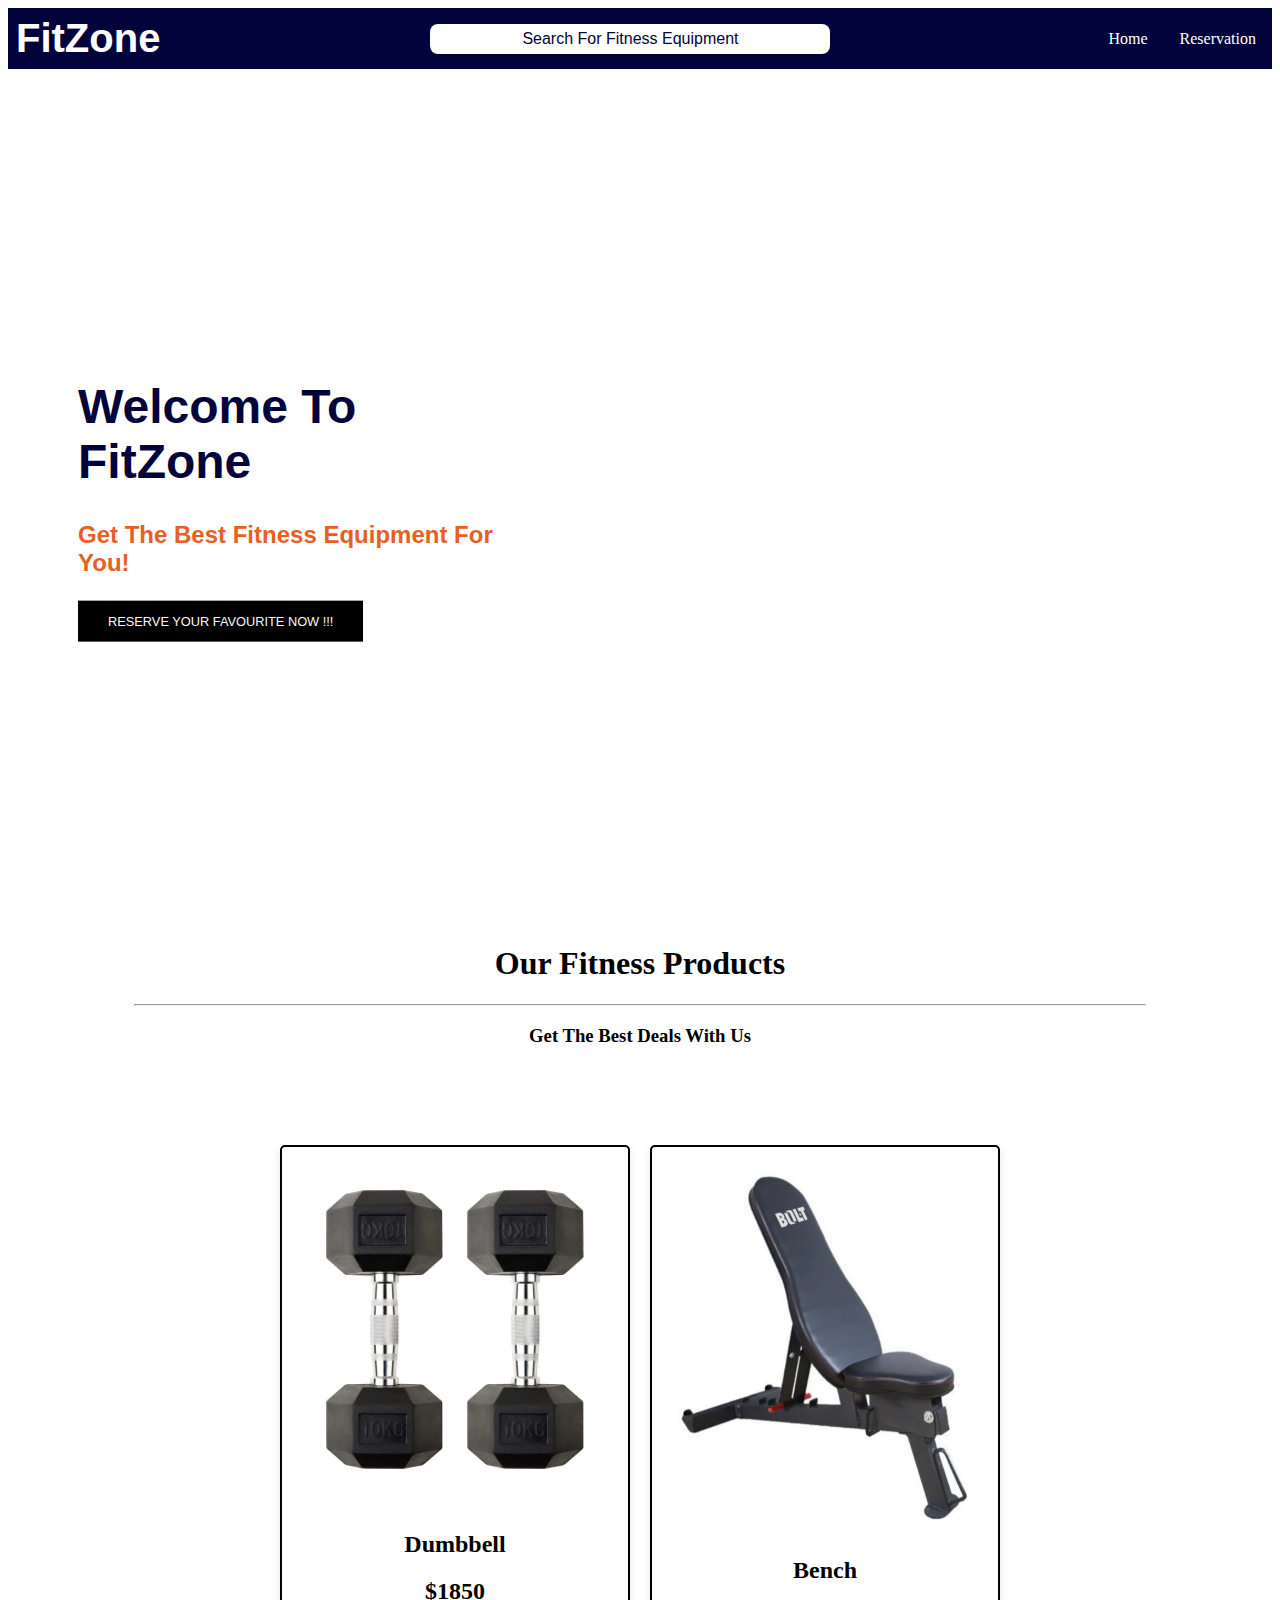
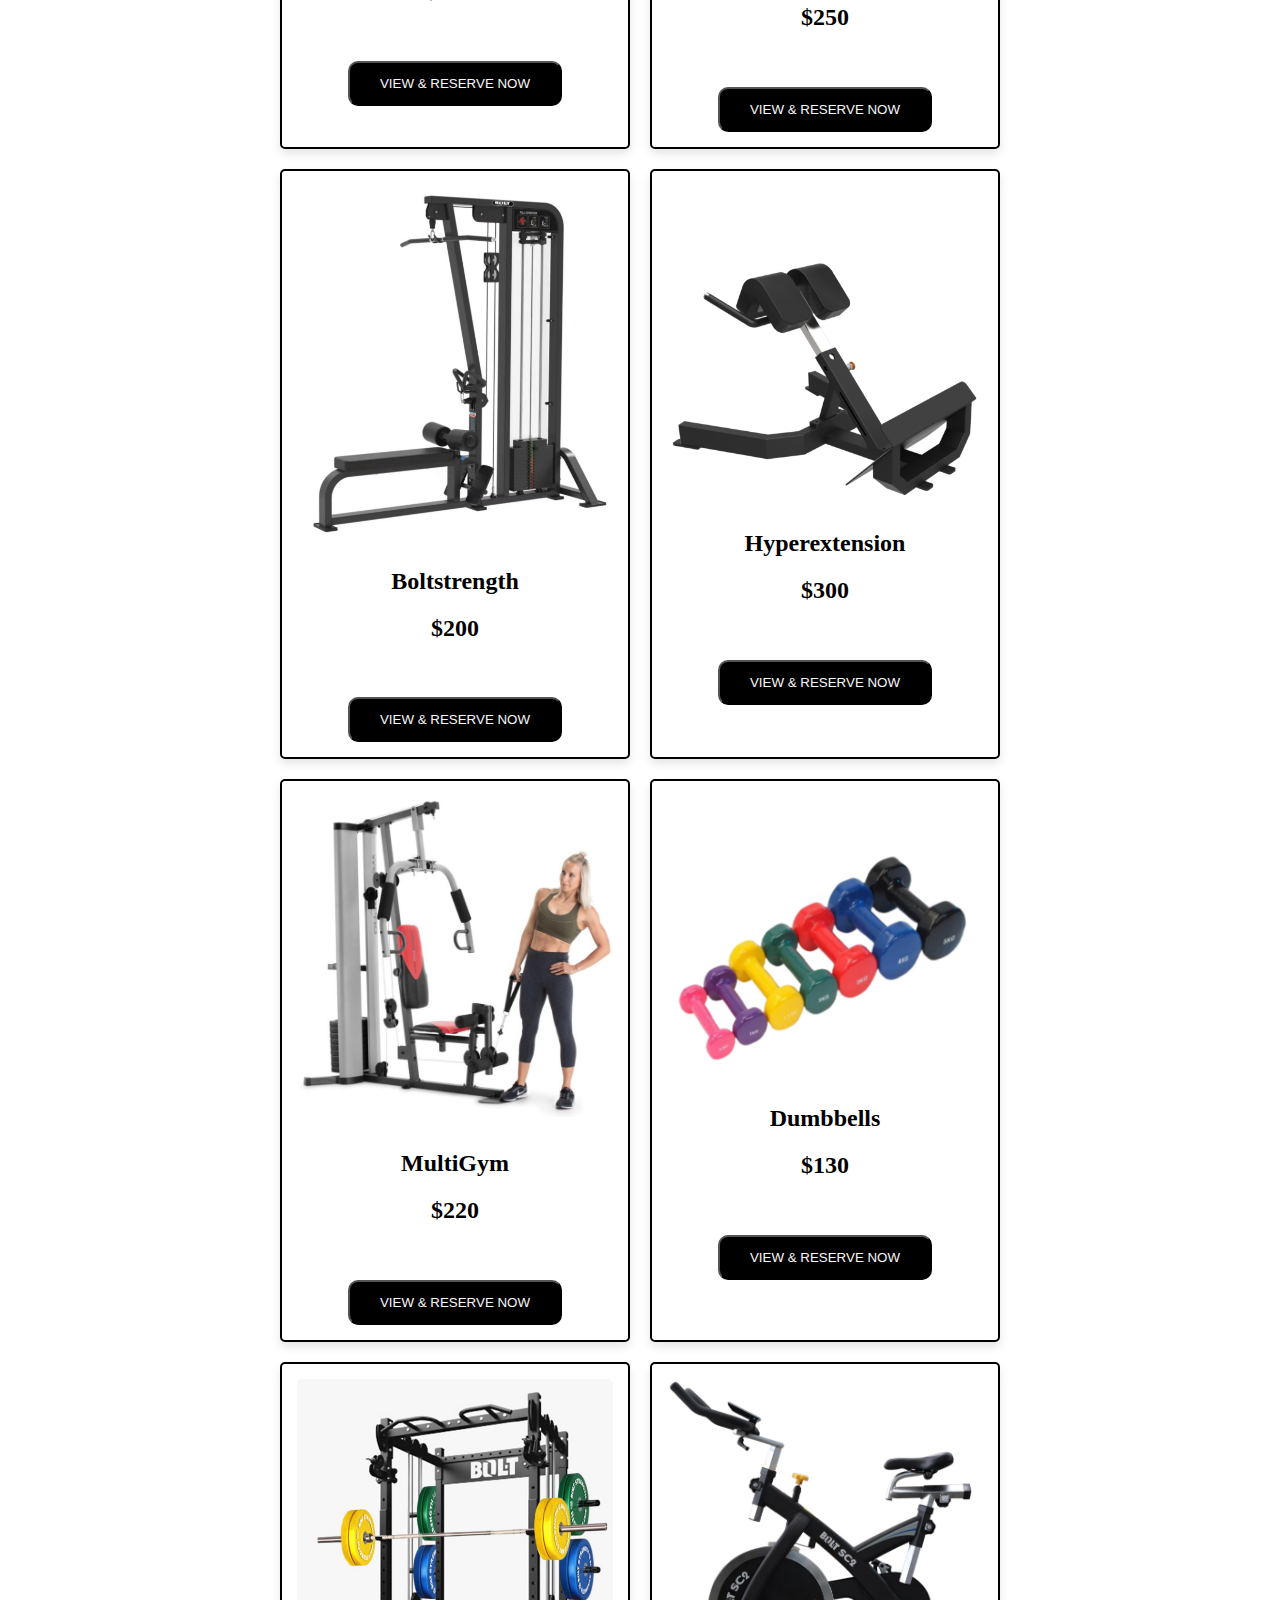
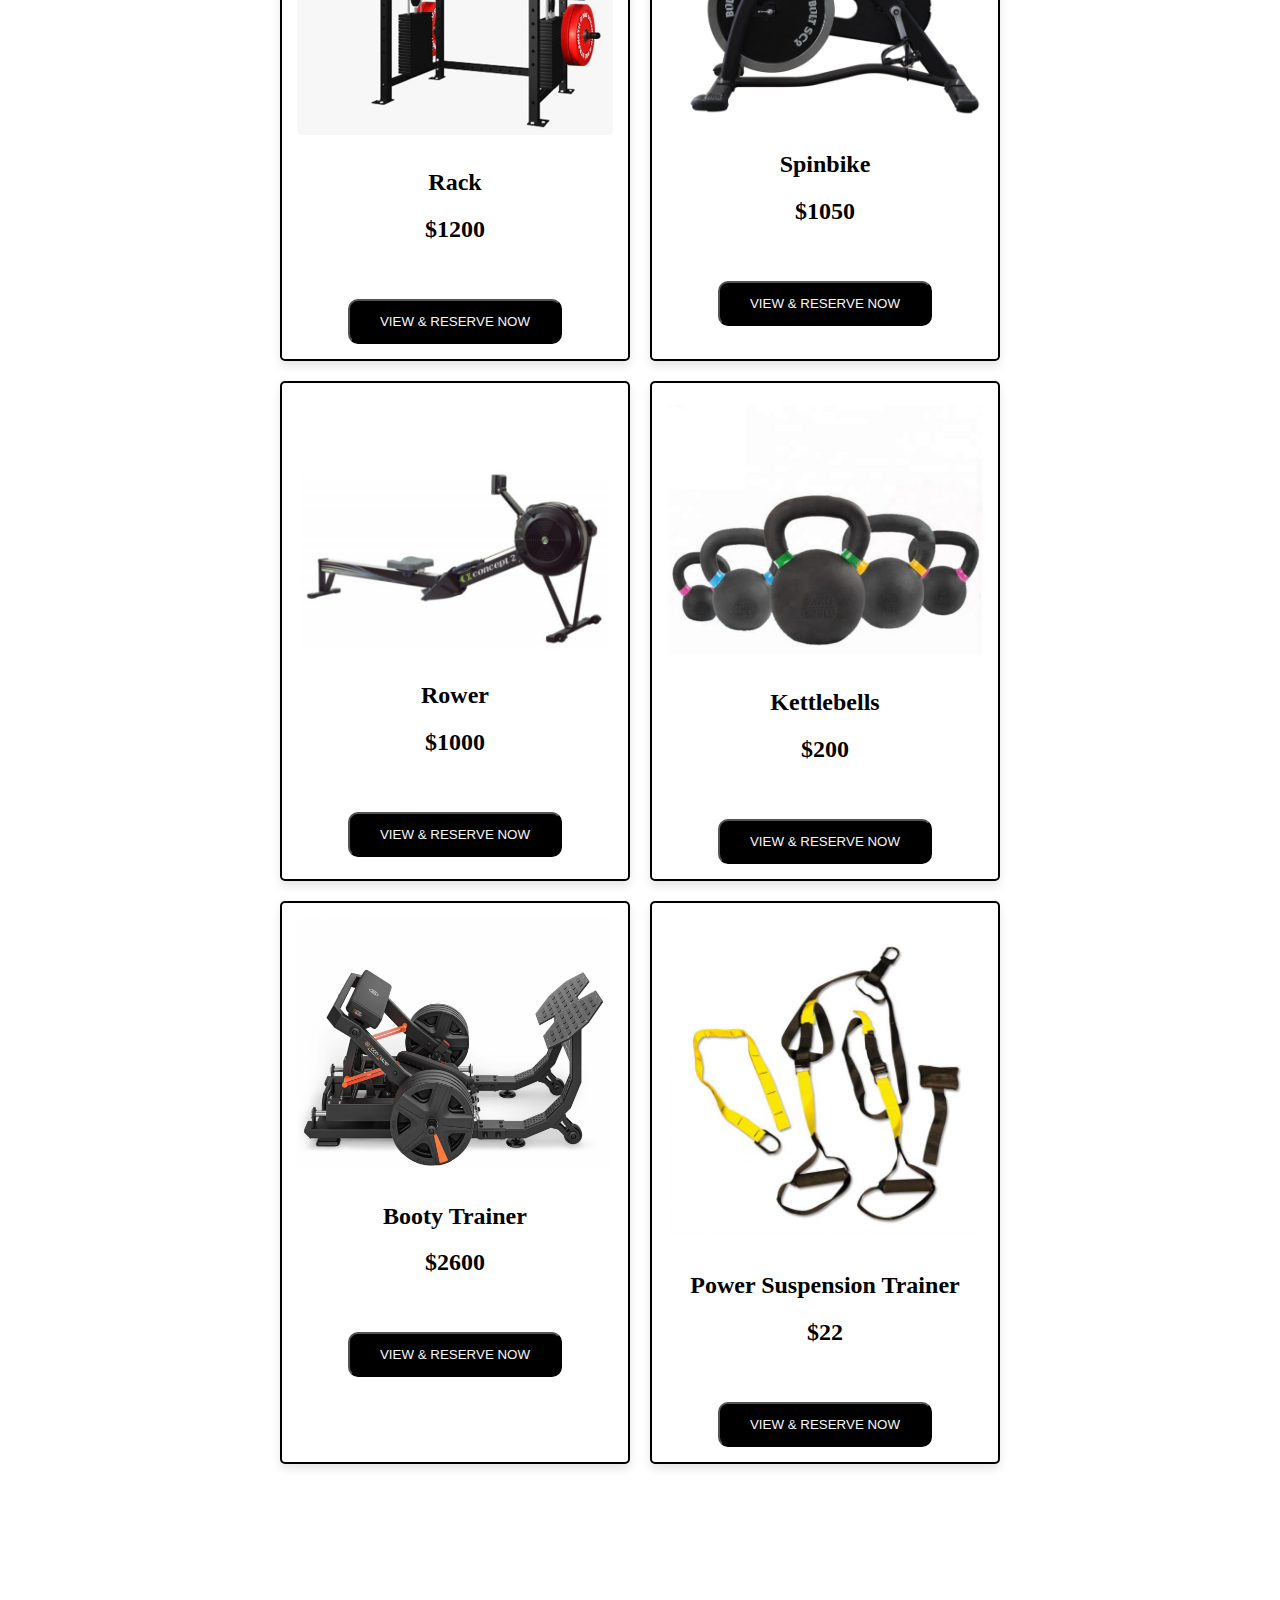
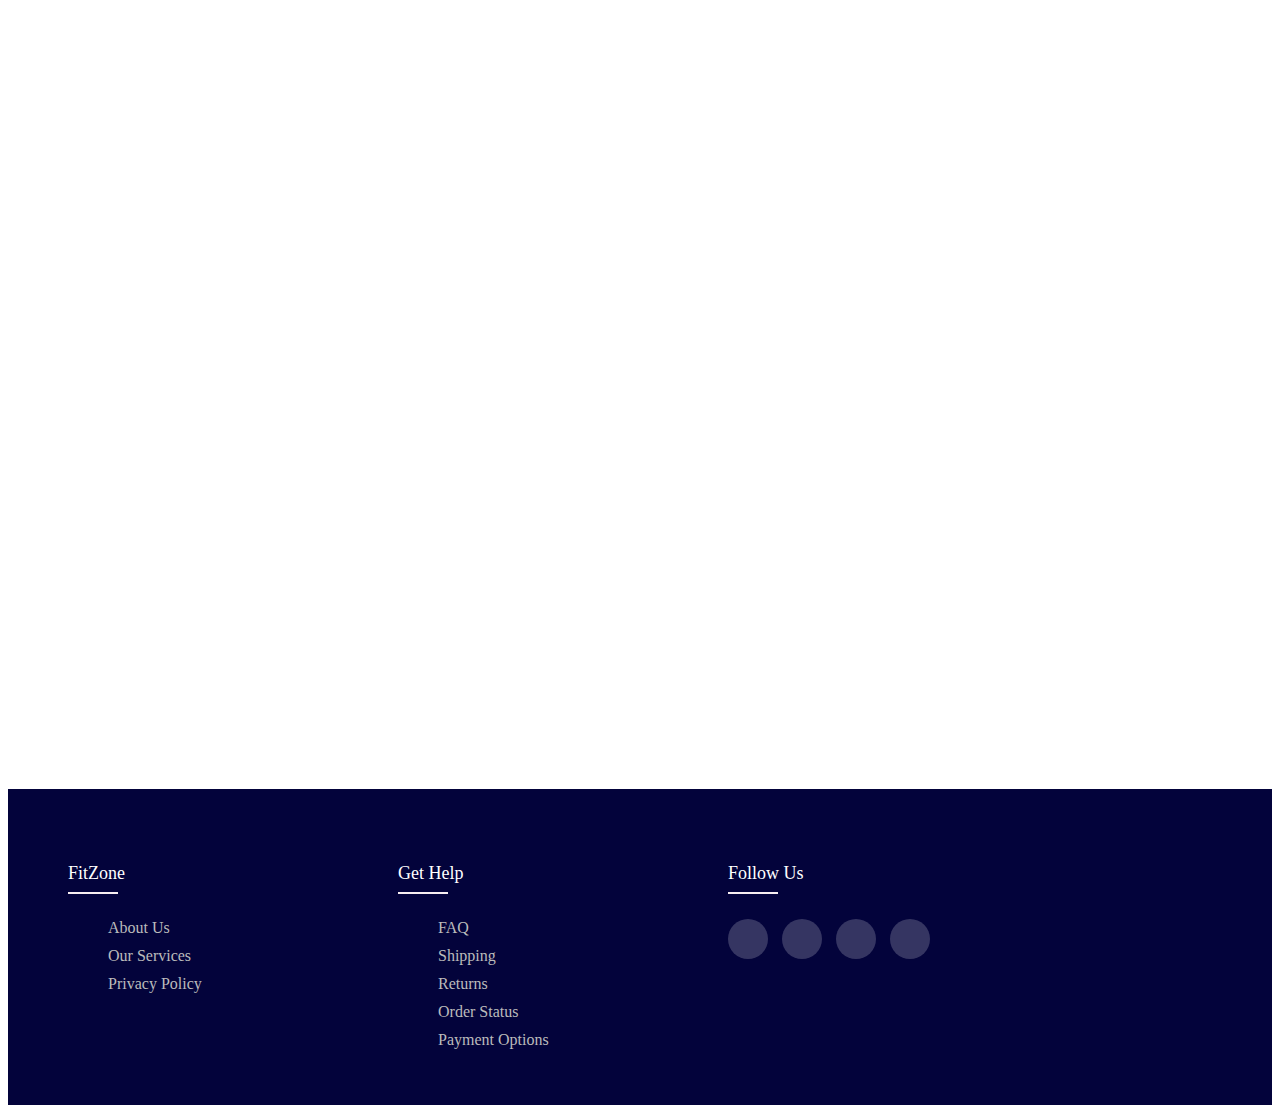
==== index.html @ 79e7c922 "Merge branch 'main' of https://github.com/NabilRay/CA1_WebAndMobile" ====
<!DOCTYPE html>
<html lang="en">
<head>
    <meta charset="UTF-8">
    <meta http-equiv="X-UA-Compatible" content="IE=edge">
    <meta name="viewport" content="width=device-width, initial-scale=1.0">

    <link rel="preconnect" href="https://fonts.googleapis.com">
    <link rel="preconnect" href="https://fonts.gstatic.com" crossorigin>
    <link href="https://fonts.googleapis.com/css2?family=Maven+Pro:wght@500&family=Open+Sans:ital,wght@1,300&family=Raleway:ital,wght@1,400;1,600&display=swap" rel="stylesheet">
    <!-- Fontawsome cdn -->
    <link rel="stylesheet" href="https://cdnjs.cloudflare.com/ajax/libs/font-awesome/6.2.0/css/all.min.css" integrity="sha512-xh6O/CkQoPOWDdYTDqeRdPCVd1SpvCA9XXcUnZS2FmJNp1coAFzvtCN9BmamE+4aHK8yyUHUSCcJHgXloTyT2A==" crossorigin="anonymous" referrerpolicy="no-referrer" />
    <!-- Bootsrap -->
    <link rel="sytlesheet" href="./bootstrap-5.2.2-dist/css/bootstrap.min.css">

    <title>FitZone</title>

    <link href="./style/sytle.css" rel="stylesheet">
  <!-- CSS only -->
<link href="https://cdn.jsdelivr.net/npm/bootstrap@5.2.2/dist/css/bootstrap.min.css" rel="stylesheet" integrity="sha384-Zenh87qX5JnK2Jl0vWa8Ck2rdkQ2Bzep5IDxbcnCeuOxjzrPF/et3URy9Bv1WTRi" crossorigin="anonymous">


</head>

<body>
 <table class="table"></table>
    <!--Header Section-->
    
        <nav class="navbar">
            <div class="fitness-title"><b>FitZone</b></div>
            <a href="#" class="toggle-button">
                
                <span class="bar"></span>
                <span class="bar"></span>
                <span class="bar"></span>
            </a>
            <div class="searchArea">
                <div class="fa fa-search"></div>
                <input type="text" placeholder="Search for fitness equipment" id="search-box">
                <div class="fa fa-times"></div>   
            </div>
            
            <div class="navbar-links">
                <ul>
                    <li><a href="./index.html">Home</a></li>
                    <li><a href="./reservation.html">Reservation</a></li>
                </ul>
            </div>
            </nav>
    
     
        <!--Banner Section-->

            <div class="banner-screen-video">
                <video autoplay loop muted>
                    <source src="./video/motivation.mp4" type="video/mp4"/>
                </video>
                <div class="news">
                    <h1><b>Welcome to FitZone</b></h1>
                    <p><b>Get the best fitness equipment for you!</b></p>           
                    <button>Reserve your Favourite Now !!!</button>
                 </div>

            </div>
           






   <!--<div class="banner">
            <img class="banner-img" src="./img/fitness.png" alt="fitness picture">
            <div class="news">
                <h1><b>Welcome to FitZone</b></h1>
                <p><b>Get the best fitness equipment for you!</b></p>           
                <button onclick="window.location.href = 'reservation.html';">   Reserve your Favourite Now !!!</button>
             </div>
        </div> -->  



        <!--Fitness equipment Section-->
 
       <div class="container mt-5 py-5">
            <h1>Our fitness Products</h1>
            <hr>
            <h3> Get the best deals with us</h3>
       </div> 

    <div class="container">

       <div class="image-container">

        <div class="image" data-title="treadmill">
            <div onclick="window.location.href='productDetails.html';">
           <img src="./img/dumbbell1.jpg" alt="">
           <h2>Dumbbell</h2>
           <h2>$1850 </h2>
           
           <i class="fa-solid fa-star"></i>
           <i class="fa-solid fa-star"></i>
           <i class="fa-solid fa-star"></i>
           <i class="fa-solid fa-star-half-stroke"></i>
           <br>
           <br>
           <button class="rev-btn">View & Reserve Now</button>
</div>

        </div>
  
        <div class="image" data-title="bench">
            <div onclick="window.location.href='productDetails.html';">

           <img src="./img/Bench.png" alt="bench">
           <h2>Bench</h2>
           <h2>$250 </h2>

           <i class="fa-solid fa-star"></i>
           <i class="fa-solid fa-star"></i>
           <i class="fa-solid fa-star"></i>
           <i class="fa-solid fa-star"></i>
           <br>
           <br>
           <button class="rev-btn">View & Reserve Now</button>
            </div>
        </div>
  
        <div class="image" data-title="boltstrength">
           <img src="./img/Boltstrength.png" alt="">
           <h2>Boltstrength</h2>
           <h2>$200 </h2>
           <i class="fa-solid fa-star"></i>
           <i class="fa-solid fa-star"></i>
           <i class="fa-solid fa-star"></i>
           <i class="fa-solid fa-star"></i>
           <i class="fa-regular fa-star"></i>
           <br>
           <br>
           <button class="rev-btn">View & Reserve Now</button>
        </div>
  
        <div class="image" data-title="hyperextension">
           <img src="./img/Hyperextension.png" alt="">
           <h2>Hyperextension</h2>
           <h2>$300 </h2>

           <i class="fa-solid fa-star"></i>
           <i class="fa-solid fa-star"></i>
           <i class="fa-solid fa-star"></i>
           <i class="fa-solid fa-star"></i>
           <br>
           <br>
           <button class="rev-btn" onclick a href="./index.html">View & Reserve Now</button>

        </div>
  
        <div class="image" data-title="multigym">
           <img src="./img/MultiGym.png" alt="">
           <h2>MultiGym</h2>
           <h2>$220 </h2>
           <i class="fa-solid fa-star"></i>
           <i class="fa-solid fa-star"></i>
           <i class="fa-solid fa-star"></i>
           <i class="fa-regular fa-star"></i>
           <br>
           <br>
           <button class="rev-btn">View & Reserve Now</button>

        </div>
  
        <div class="image" data-title="dumbbells">
           <img src="./img/Dumbbells.png" alt="">
           <h2>Dumbbells</h2>
           <h2>$130 </h2>

           <i class="fa-solid fa-star"></i>
           <i class="fa-solid fa-star"></i>
           <i class="fa-solid fa-star"></i>
           <i class="fa-solid fa-star-half-stroke"></i>
           <br>
           <br>
           <button class="rev-btn">View & Reserve Now</button>

        </div>
  
        <div class="image" data-title="rack">
           <img src="./img/Rack.png" alt="">
           <h2>Rack</h2>
           <h2>$1200 </h2>

           <i class="fa-solid fa-star"></i>
           <i class="fa-solid fa-star"></i>
           <i class="fa-solid fa-star"></i>
           <i class="fa-regular fa-star"></i>
           <br>
           <br>
           <button class="rev-btn">View & Reserve Now</button>

        </div>
  
        <div class="image" data-title="spinbike">
           <img src="./img/Spinbike.png" alt="">
           <h2>Spinbike</h2>
           <h2>$1050</h2>

           <i class="fa-solid fa-star"></i>
           <i class="fa-solid fa-star"></i>
           <i class="fa-solid fa-star"></i>
           <i class="fa-solid fa-star"></i>
           <br>
           <br>
           <button class="rev-btn">View & Reserve Now</button>

        </div>
  
        <div class="image" data-title="rower">
           <img src="./img/Rower.png" alt="">
           <h2>Rower</h2>
           <h2>$1000</h2>
           <i class="fa-solid fa-star"></i>
           <i class="fa-solid fa-star"></i>
           <i class="fa-solid fa-star"></i>
           <i class="fa-solid fa-star-half-stroke"></i>
           <br>
           <br>
           <button class="rev-btn">View & Reserve Now</button>

        </div>

        <div class="image" data-title="kettlebells">
            <img src="./img/Kettlebells.png" alt="">
            <h2>Kettlebells</h2>
            <h2>$200 </h2>
            <i class="fa-solid fa-star"></i>
            <i class="fa-solid fa-star"></i>
            <i class="fa-solid fa-star"></i>
            <i class="fa-solid fa-star"></i>
            <br>
            <br>
            <button class="rev-btn">View & Reserve Now</button>

         </div>

         <div class="image" data-title="booty trainer">
            <img src="./img/Booty Trainer.png" alt="">
            <h2>Booty Trainer</h2>
            <h2>$2600 </h2>
            <i class="fa-solid fa-star"></i>
            <i class="fa-solid fa-star"></i>
            <i class="fa-solid fa-star"></i>
            <i class="fa-solid fa-star-half-stroke"></i>
            <br>
            <br>
            <button class="rev-btn">View & Reserve Now</button>

         </div>

         <div class="image" data-title="power suspension trainer">
            <img src="./img/Power Suspension Trainer.png" alt="">
            <h2>Power Suspension Trainer</h2>
            <h2>$22 </h2>
            <i class="fa-solid fa-star"></i>
            <i class="fa-solid fa-star"></i>
            <i class="fa-solid fa-star"></i>
            <i class="fa-solid fa-star"></i>
            <br>
            <br>
            <button class="rev-btn">View & Reserve Now</button>

         </div>
  
     </div>
  
  </div>

        <!--Footer-->
        <footer class="footer">
            <div class="container1">
                <div class="row">
                    <div class="footer-col">
                        <h4>FitZone</h4>
                        <ul>
                            <li><a href="#">About us</a></li>
                            <li><a href="#">Our services</a></li>
                            <li><a href="#">Privacy policy</a></li>
                        </ul>
                    </div>
                    <div class="footer-col">
                        <h4>Get help</h4>
                        <ul>
                            <li><a href="#">FAQ</a></li>
                            <li><a href="#">Shipping</a></li>
                            <li><a href="#">Returns</a></li>
                            <li><a href="#">Order status</a></li>
                            <li><a href="#">Payment options</a></li>
                        </ul>
                    </div>
                  
                    <div class="footer-col">
                        <h4>Follow us</h4>
                        <div class="social-links">
                            <a href="#"><i class="fab fa-facebook-f"></i></a>
                            <a href="#"><i class="fab fa-twitter"></i></a>
                            <a href="#"><i class="fab fa-instagram"></i></a>
                            <a href="#"><i class="fab fa-linkedin-in"></i></a>
                        </div>
                    </div>
                </div>
            </div>
       </footer>
    


<!-- Bootsrap for JS-->
<script src="./bootstrap-5.2.2-dist/js/bootstrap.min.js"></script>
<!-- Jquery-->
<script src="./jquery-3.6.1.js"></script>  

<script src="./javascript/script.js"></script>


</body>

</html>
---- style/sytle.css ----
@import url('https://fonts.googleapis.com/css2?family=Maven+Pro:wght@500&family=Open+Sans:ital,wght@1,300&family=Raleway:ital,wght@1,400;1,600&display=swap');

* {
    box-sizing: border-box;
    outline: none; 
  
    text-decoration: none;
    text-transform: capitalize;
    transition: all .2s linear;
}

.navbar{
    display: flex;
    justify-content: space-between;
    align-items: center;
    background-color: rgb(3, 3, 59);
    color: white;
    position:sticky;
    top: 0px;
    z-index: 1;

}

.fitness-title{
    font-size: 2.5rem;
    font-weight: bold;
    margin: .5rem;
    font-family: 'Arial';
}

.navbar-links ul {
    margin: 0;
    padding: 0;
    display: flex;
}

.navbar-links li{
    list-style: none;
}

.navbar-links li a{
    text-decoration: none;
    color: white;
    padding: 1rem;
    display: block;
}

.navbar-links li:hover {
    background-color: rgb(134, 138, 176);
}

.toggle-button {
    position: absolute;
    top: .75rem;
    right: 1rem;
    display: none;
    flex-direction: column;
    justify-content: space-between;
    width: 30px;
    height: 21px;

}

.toggle-button .bar{
    height: px;
    width: 100%;
    background-color: white;
    border-radius: 20px;
}

/*Responsive design for the navbar*/




/*Building a responsive search bar. */
.navbar .searchArea{
    height: 30px;
    width: 400px;
    display: flex;
    justify-content: space-between;
    align-items: center;
    background: white;
    padding: 0.5rem;
    border-radius: 0.5rem;
    color:rgb(3, 3, 59);
    
}

  .searchArea input{
    margin: 0 0.5rem 0 0.5rem;
    font-size: 1rem;
    font-family:Arial;
    width: 100%;
    border: none;
    outline: none;
    text-align: center;
    background: white;
    color:rgb(3, 3, 59);
}

.searchArea ::placeholder {
    color: rgb(3, 3, 59);
  }


@media(max-width: 200px){
  .searchArea{
    width: 100%;
}
}

/* Banner Section video */

.banner-screen-video {
  background-position: top center;
  padding: 10px 0px 20px 0px;
  margin:10px;
  position: relative;
  min-height: 90vh;
  min-width: 97vw;
  overflow: hidden;
  display: flex;
  align-items: flex-start;
 

}

.banner-screen-video video {
  z-index: -1;
  position: absolute;
  width: auto;
  height: auto;
  min-width: 100%;
  min-height: 100%;
  top:50%;
  left:50%;
  transform: translate(-50%, -50%);
  
}

.banner-screen-video .news{
    position:absolute;
    left: 40px;
    background: rgba(255, 255, 255, 0.90);
    width: 40%;
    padding: 20px;
    top: 45%;
    transform: translateY(-35%);
    font-family: Arial;
    font-size: 1.5rem;
}
 .banner-screen-video .news h1{
    color:  rgb(3, 3, 59);
    font-weight: 600;
    font-size: clamp(3rem, 0.5rem + 10vw, 0.5rem);
    
}

.banner-screen-video .news p{
    color:  rgb(231, 96, 33);
    font-weight: 600;
 
}

.banner-screen-video .news button{
    font-size: 0.8rem;
    font-weight: 100;
    outline: none;
    background-color: black;
    border: none;
    color: rgb(248, 248, 249);
    padding: 13px 30px;
    cursor: pointer;
    text-transform:uppercase;
    transition: 0.3s ease;

}
.banner-screen-video .news button:hover{
  background-color: coral;
}

/*Responsive Design of the Banner*/

@media (min-width: 5em) {
  .banner-screen-video .news{
    display: block;
  }
}

@media (min-width: 5em) {
  .banner-screen-video .news h1,p{
    display: block;
  }
}







/*Banner Section*/
/*
.banner{
    background-color: white;
    background-size: cover;
    background-position: top center;
    padding: 10px 0px 20px 0px;
    margin:0px 20px 20px;
    height: 670px;
    overflow: hidden;
    position: relative;
    
}

.banner-img{
    width: 100%;
    height: 670px;
    object-fit: cover;
    background-size: cover;
    justify-content: center;
    align-items: flex-start;
    flex-direction: column;
    display:flex;
    background-position: 100%;


}
.banner .news{
    position:absolute;
    left: 40px;
    background: rgba(255, 255, 255, 0.90);
    width: 40%;
    padding: 25px;
    top: 45%;
    transform: translateY(-35%);
    font-family: Arial;
    font-size: 1.5rem;
}
 .banner .news h1{
    color:  rgb(3, 3, 59);
    font-weight: 600;
    
}

.banner .news p{
    color:  rgb(231, 96, 33);
    font-weight: 600;
 
}

.banner .news button{
    font-size: 0.8rem;
    font-weight: 100;
    outline: none;
    background-color: black;
    border: none;
    color: rgb(248, 248, 249);
    padding: 13px 30px;
    cursor: pointer;
    text-transform:uppercase;
    transition: 0.3s ease;

}

.banner .news button:hover{
background-color: coral;

}
.img-fluid{
    height:500px;
}

*/
/*Banner responsivness*/

@media (max-width:450px){

    .banner{
      padding:25px 20px;
      width: 50%;
      margin-bottom: 30px;
    }
  
    .banner .banner-img{
      width: 100%;
    }

    .banner .news{
        width: 100%;

    }
  }
  
  

/* Equipments Section on the homepage */

.container{
    padding:25px 10%;
    text-align: center;
  }
  
  
  .container .image-container{
    display: flex;
    justify-content: center;
    flex-wrap: wrap;
    gap:20px;
    padding-top: 30px;
  }
  
  .container .image-container .image{
    padding:15px;
    background-color: #fff;
    box-shadow: 0 5px 10px rgba(0,0,0,.1);
    border:2px solid #000;
    width: 350px;
    border-radius: 5px;
    animation: fadeIn .2s linear;
  }
  
  @keyframes fadeIn {
    0%{
      transform: scale(.5) translateY(-10px);
      opacity: 0;
    }
  }
  
  .container .image-container .image img{
    max-height: 100%;
    max-width: 100%;
    margin-bottom: 10px;
    border-radius: 5px;
    cursor: pointer
  }
  
  .container .image-container .image h3{
    font-size: 20px;
  }

  .container .image-container .image button{
    border-radius: 10px;
    cursor: pointer;
    background-color: #000;
    color: rgb(248, 248, 249);
    padding: 13px 30px;
    cursor: pointer;
    text-transform:uppercase;
    transition: 0.3s ease;
  }
  .container .image-container .image button:hover{
    background-color: coral;
  }
  
  @media (max-width:768px){
    .container #search-box{
      width: 100%;
    }
  }
  
  @media (max-width:450px){
  
    .container{
      padding:25px 20px;
    }
  
    .container .image-container .image{
      width: 100%;
    }
  }
  
 

  /*Responise Design for the Footer*/
  
  @media (max-width:768px){
    .container #search-box{
      width: 100%;
    }
  }
  
  @media (max-width:450px){
  
    .container{
      padding:25px 20px;
    }
  
    .container .image-container .image{
      width: 100%;
    }
  }

  /* Footer Section */

.container1{
	max-width: 1000px;
}
.row{
	display: flex;
	flex-wrap: wrap;
}
ul{
	list-style: none;
}

.footer{
	background-color: rgb(3, 3, 59);;
    padding: 50px 40px 40px 50px;
    margin: 10px 0px 0px;
    margin-top: 900px;
}
.footer-col{
   width: 25%;
   padding: 0 15px;
   width: 33%;
   padding: 0 10px;
}
.footer-col h4{
	font-size: 18px;
	color: #ffffff;
	text-transform: capitalize;
	margin-bottom: 35px;
	font-weight: 500;
	position: relative;
}
.footer-col h4::before{
	content: '';
	position: absolute;
	left:0;
	bottom: -10px;
	background-color: #f7eef1;
	height: 2px;
	box-sizing: border-box;
	width: 50px;
}
.footer-col ul li:not(:last-child){
	margin-bottom: 10px;
}
.footer-col ul li a{
	font-size: 16px;
	text-transform: capitalize;
	color: #ffffff;
	text-decoration: none;
	font-weight: 300;
	color: #bbbbbb;
	display: block;
	transition: all 0.3s ease;
}
.footer-col ul li a:hover{
	color: #ffffff;
	padding-left: 8px;
}
.footer-col .social-links a{
	display: inline-block;
	height: 40px;
	width: 40px;
	background-color: rgba(255,255,255,0.2);
	margin:0 10px 10px 0;
	text-align: center;
	line-height: 40px;
	border-radius: 50%;
	color: #ffffff;
	transition: all 0.5s ease;
}
.footer-col .social-links a:hover{
	color: #24262b;
	background-color: #ffffff;
}

/*responsive design for the footer*/

@media(max-width: 767px){
  .footer-col{
    width: 50%;
    margin-bottom: 30px;
}
}
@media(max-width: 574px){
  .footer-col{
    width: 100%;
}
}
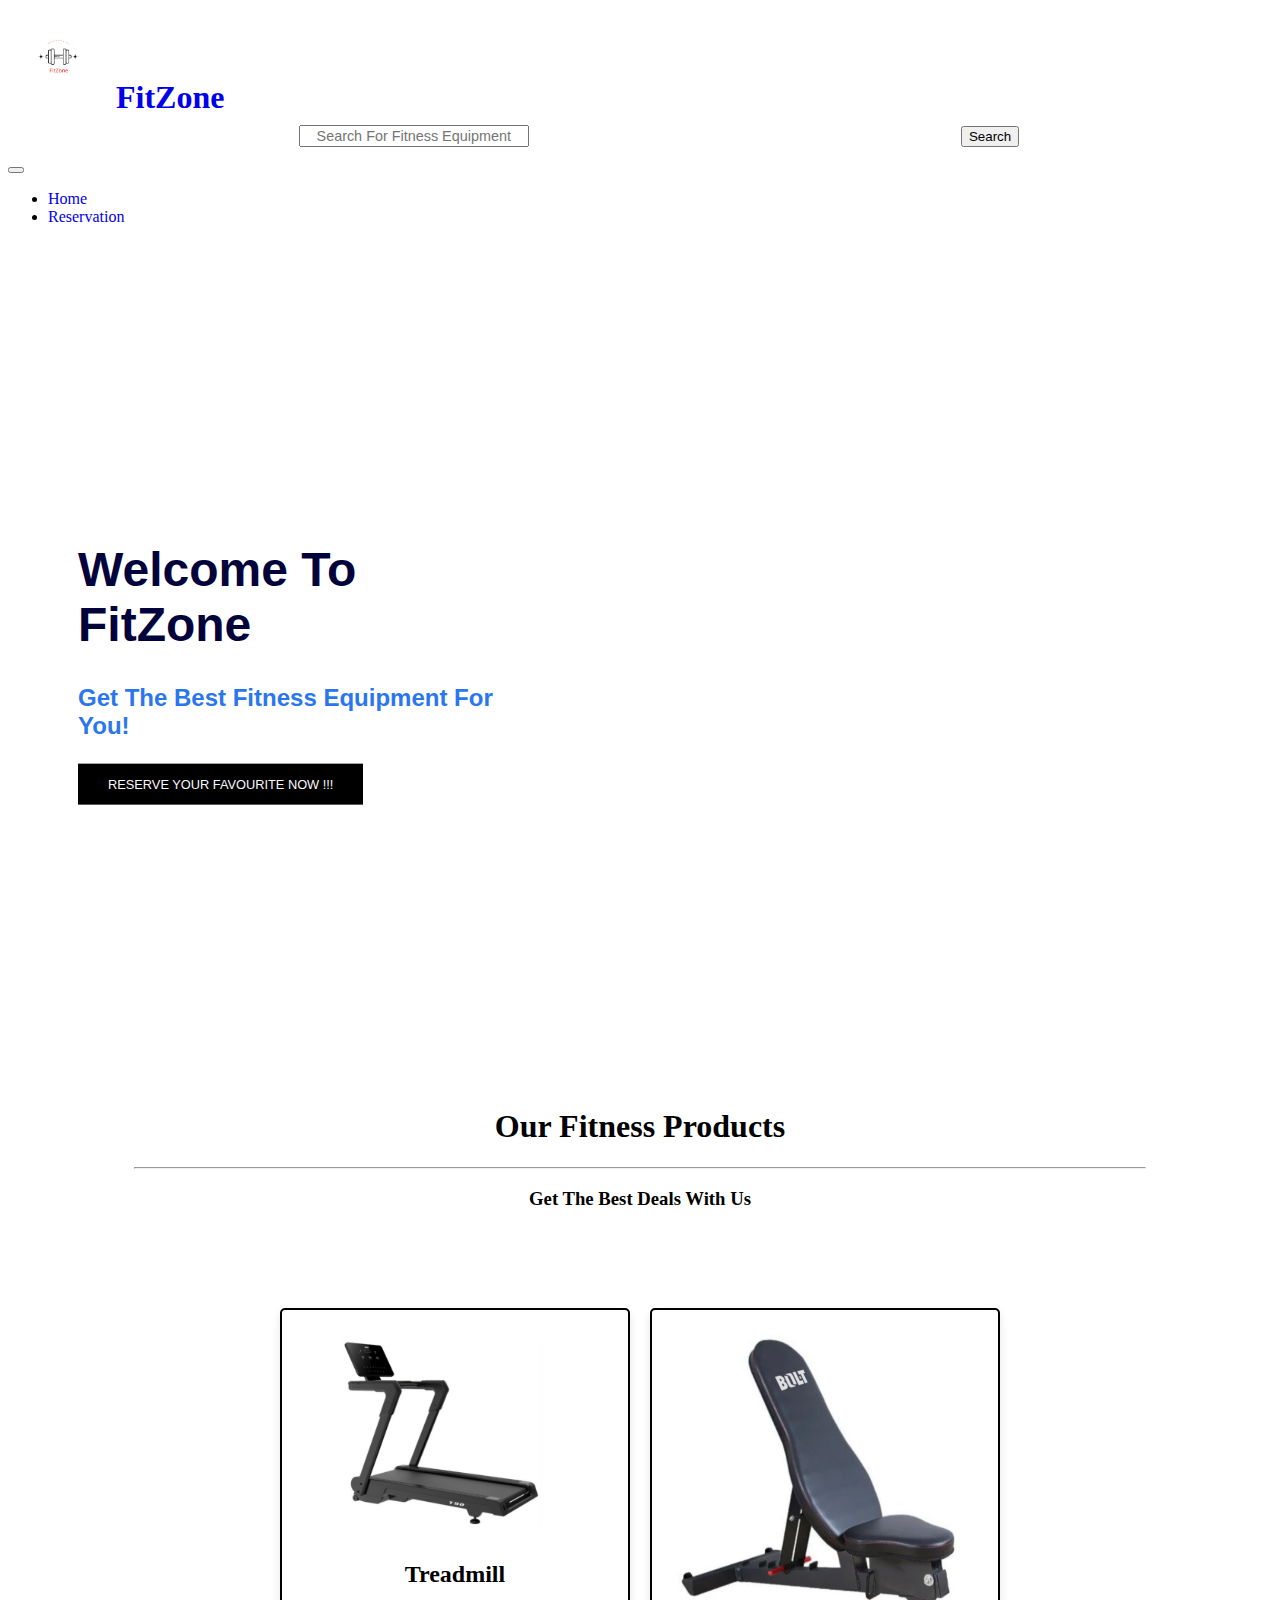
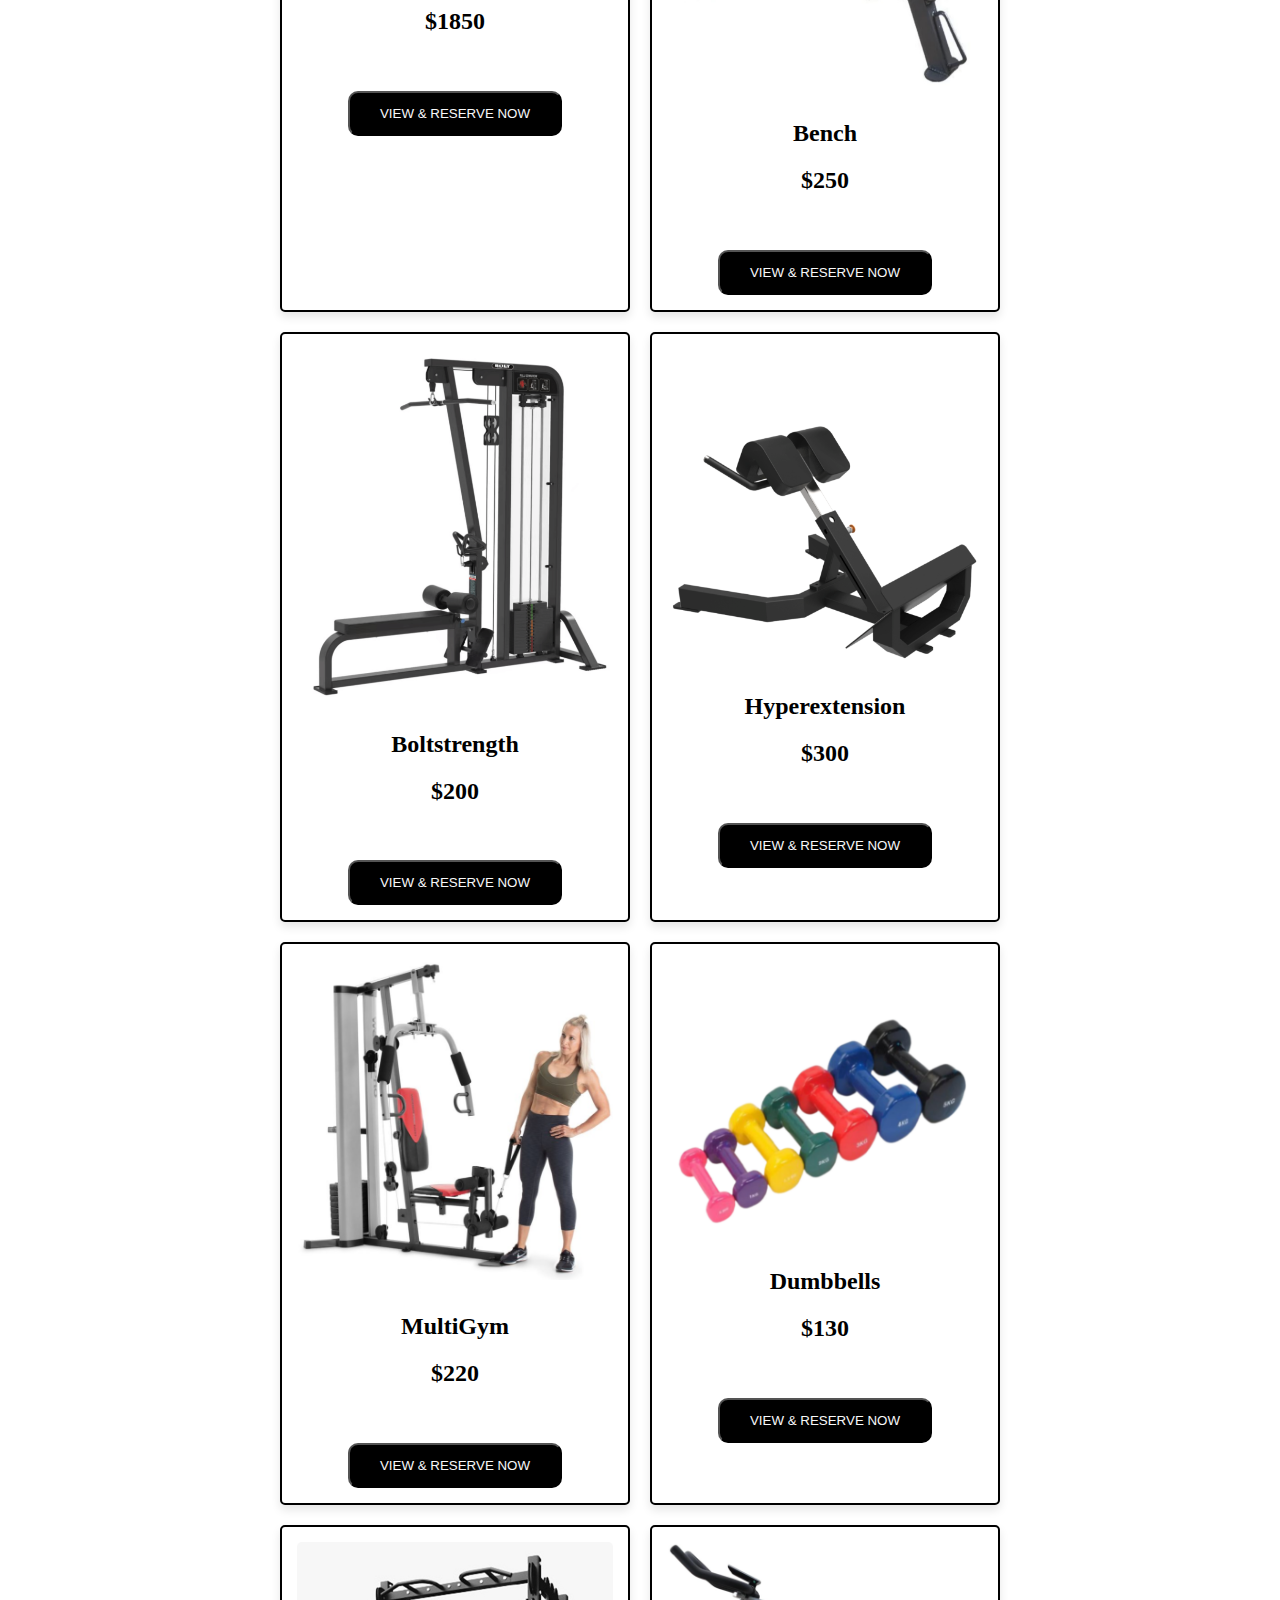
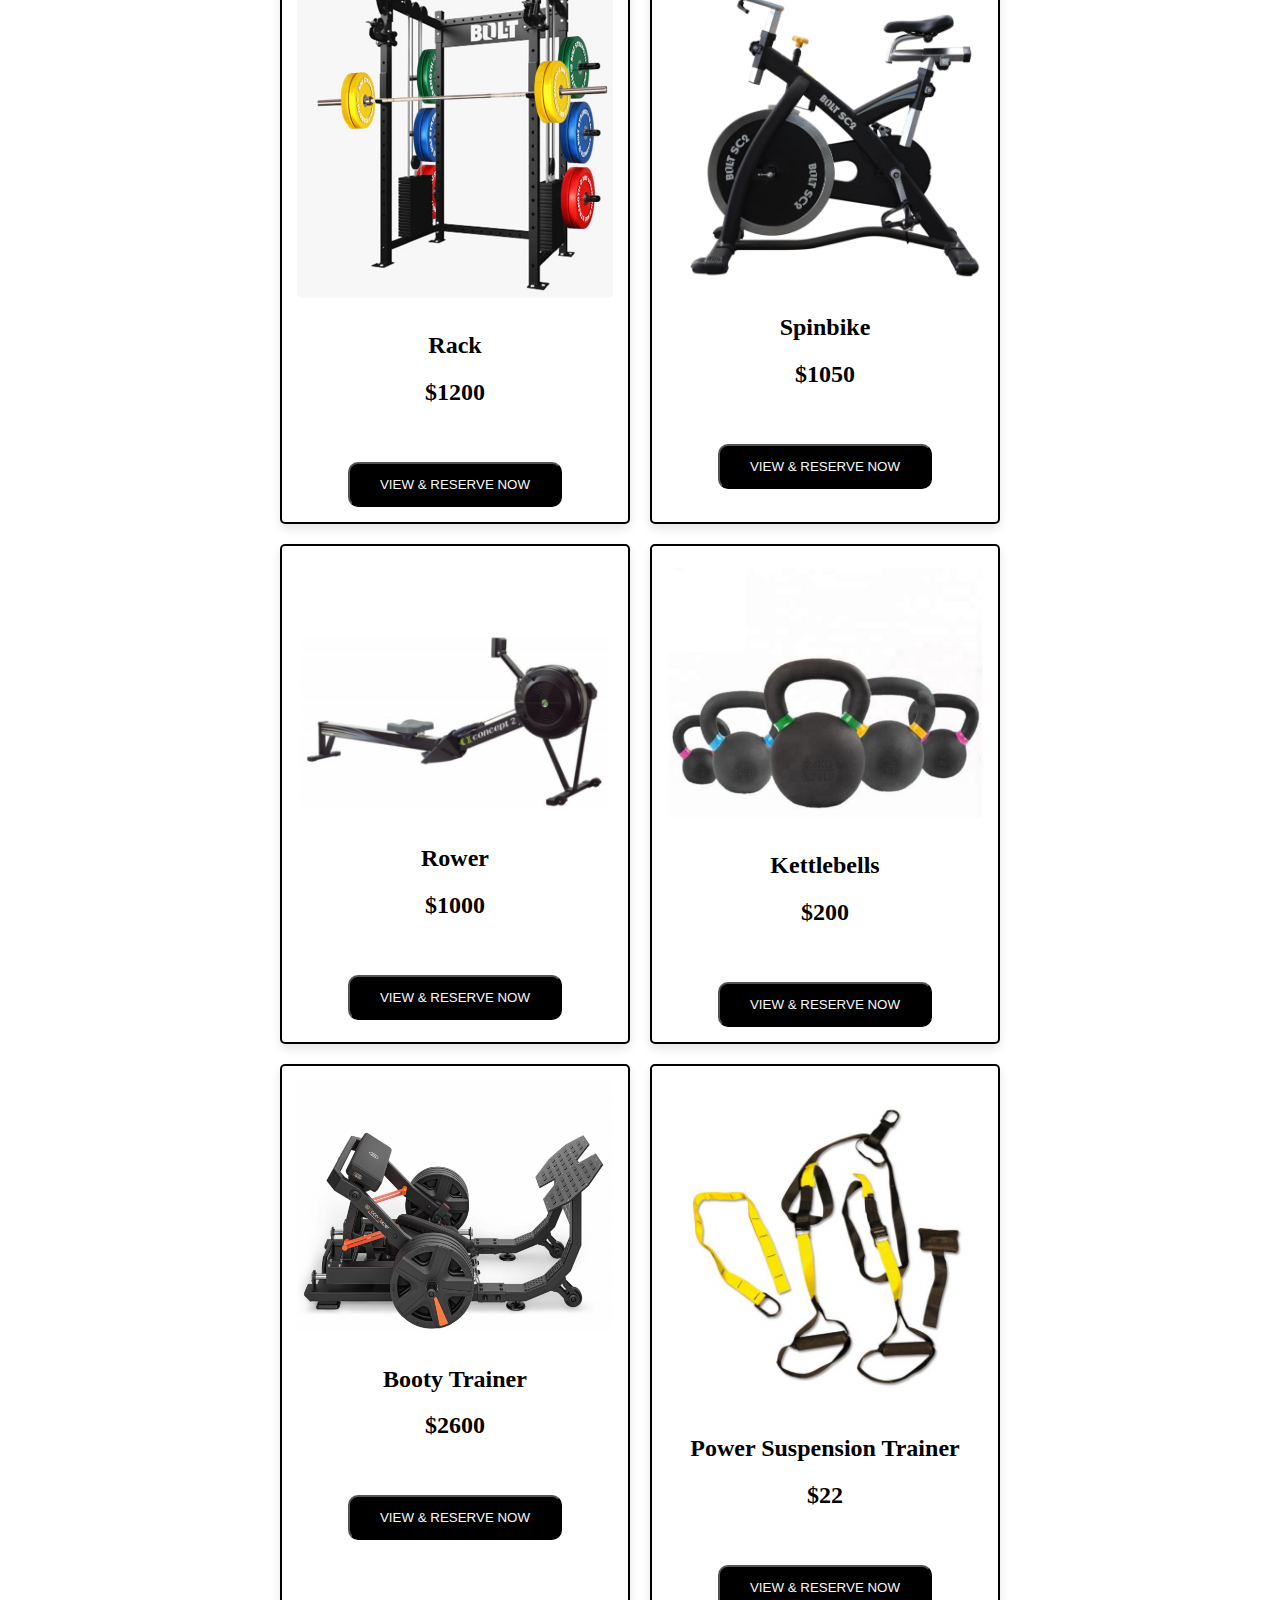
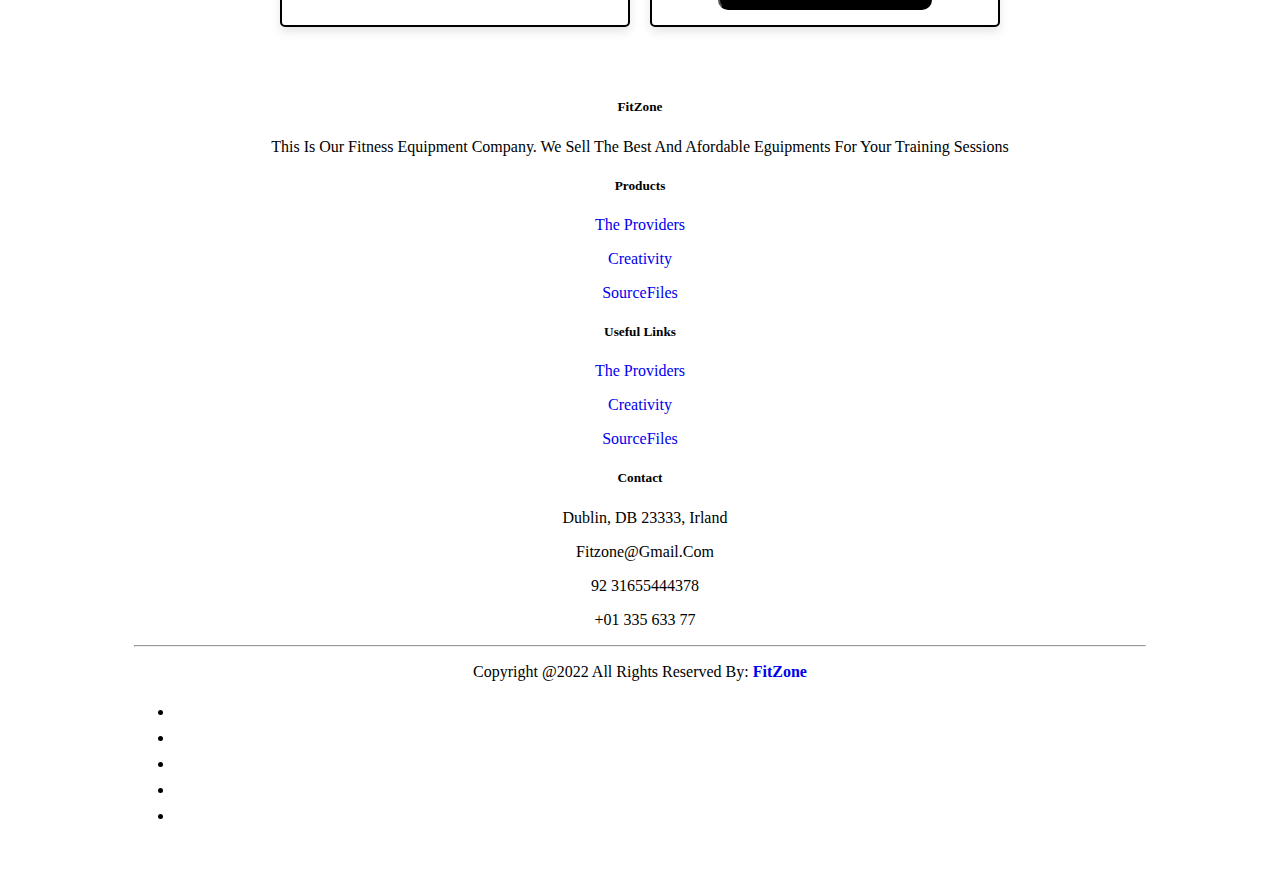
==== commit a32a6843: "Update index.html productDetails.html reservation.html style.css" ====
--- a/index.html
+++ b/index.html
@@ -23,31 +23,47 @@
 </head>
 
 <body>
- <table class="table"></table>
+ 
     <!--Header Section-->
     
-        <nav class="navbar">
-            <div class="fitness-title"><b>FitZone</b></div>
-            <a href="#" class="toggle-button">
-                
-                <span class="bar"></span>
-                <span class="bar"></span>
-                <span class="bar"></span>
-            </a>
-            <div class="searchArea">
-                <div class="fa fa-search"></div>
-                <input type="text" placeholder="Search for fitness equipment" id="search-box">
-                <div class="fa fa-times"></div>   
+    <nav class="navbar fixed-top navbar-expand-sm navbar-dark bg-dark">
+           
+        <a
+            href="#" class="navbar-brand mb-0 h1">
+            <img src="./img/fitzoneLogo.png" alt="Fitzone Logo"/>
+            FitZone
+        </a>
+        <form class="d-flex">
+            <input type="text" placeholder="Search for fitness equipment" id="search-box" class="form-control me-2">
+            <button type="submit" class="btn btn-primary">Search</button>
+        </form>
+
+
+        <button
+            type="button"
+            data-bs-toggle="collapse"
+            data-bs-target="#navbarNav"
+            class="navbar-toggler"
+            aria-controls="navbarNav"
+            aria-expanded="false"
+            aria-label="Toggle navigation"
+            >
+            <span class="navbar-toggler-icon"></span>
+        </button>
+
+        <div class="collapse navbar-collapse" id="navbarNav">
+            <ul class="navbar-nav">
+                <li class="nav-item active">
+                    <a href="/index.html" class="nav-link active">Home</a>
+                </li>
+                <li class="nav-item active">
+                    <a href="/reservation.html" class="nav-link active">Reservation</a>
+                </li>
+            </ul>
             </div>
-            
-            <div class="navbar-links">
-                <ul>
-                    <li><a href="./index.html">Home</a></li>
-                    <li><a href="./reservation.html">Reservation</a></li>
-                </ul>
-            </div>
-            </nav>
-    
+           
+</nav>
+
      
         <!--Banner Section-->
 
@@ -74,7 +90,7 @@
             <div class="news">
                 <h1><b>Welcome to FitZone</b></h1>
                 <p><b>Get the best fitness equipment for you!</b></p>           
-                <button onclick="window.location.href = 'reservation.html';">   Reserve your Favourite Now !!!</button>
+                <button>Reserve your Favourite Now !!!</button>
              </div>
         </div> -->  
 
@@ -94,8 +110,8 @@
 
         <div class="image" data-title="treadmill">
             <div onclick="window.location.href='productDetails.html';">
-           <img src="./img/dumbbell1.jpg" alt="">
-           <h2>Dumbbell</h2>
+           <img src="./img/Treadmill.png" alt="treadmill">
+           <h2>Treadmill</h2>
            <h2>$1850 </h2>
            
            <i class="fa-solid fa-star"></i>
@@ -275,41 +291,101 @@
   </div>
 
         <!--Footer-->
-        <footer class="footer">
-            <div class="container1">
-                <div class="row">
-                    <div class="footer-col">
-                        <h4>FitZone</h4>
-                        <ul>
-                            <li><a href="#">About us</a></li>
-                            <li><a href="#">Our services</a></li>
-                            <li><a href="#">Privacy policy</a></li>
-                        </ul>
+
+        <footer class="bg-dark text-white pt-5 pb4">
+
+            <div class="container text-center text-md-left">
+                <div class="row text-center text-md-left">
+                    <div class="col-md-3 col-lg-3 col-xl-3 mx-auto mt-3">
+                        <h5 class="text uppercase mb-4 font-weight-bold text-primary">FitZone</h5>
+                        <p>This is our Fitness Equipment company. We sell the best and afordable eguipments for your training sessions</p>
+    
                     </div>
-                    <div class="footer-col">
-                        <h4>Get help</h4>
-                        <ul>
-                            <li><a href="#">FAQ</a></li>
-                            <li><a href="#">Shipping</a></li>
-                            <li><a href="#">Returns</a></li>
-                            <li><a href="#">Order status</a></li>
-                            <li><a href="#">Payment options</a></li>
-                        </ul>
+                    <div class="col-md-2 col-lg-2 col-xl-2 mx-auto mt-3">
+                        <h5 class="text-uppercase mb-4 font-weight-bold text-primary">Products</h5>
+                        <p>
+                            <a href="#" class="text-white" style="text-decoration: none;">The Providers</a>
+                        </p>
+                        <p>
+                            <a href="#" class="text-white" style="text-decoration: none;">Creativity</a>
+                        </p>
+                        <p>
+                            <a href="#" class="text-white" style="text-decoration: none;">SourceFiles</a>
+                        </p>
                     </div>
-                  
-                    <div class="footer-col">
-                        <h4>Follow us</h4>
-                        <div class="social-links">
-                            <a href="#"><i class="fab fa-facebook-f"></i></a>
-                            <a href="#"><i class="fab fa-twitter"></i></a>
-                            <a href="#"><i class="fab fa-instagram"></i></a>
-                            <a href="#"><i class="fab fa-linkedin-in"></i></a>
+    
+                        <div class="col-md-3 col-lg-2 col-xl-2 mx-auto mt-3">
+                            <h5 class="text-uppercase mb-4 font-weight-bold text-primary">Useful Links</h5>
+                            <p>
+                                <a href="#" class="text-white" style="text-decoration: none;">The Providers</a>
+                            </p>
+                            <p>
+                                <a href="#" class="text-white" style="text-decoration: none;">Creativity</a>
+                            </p>
+                            <p>
+                                <a href="#" class="text-white" style="text-decoration: none;">SourceFiles</a>
+                            </p>
+                        </div>
+    
+                        <div class="col-md-4 col-lg-3 col-xl-3 mx-auto mt-3">
+                            <h5 class="text-uppercase mb-4 font-weight-bold text-primary">Contact</h5>
+                            <p>
+                                <i class="fas fa-home mr-3" style="padding-right: 10px;"></i>Dublin, DB 23333, Irland
+                            </p>
+                            <p>
+                                <i class="fas fa-envelope mr-3" style="padding-right: 10px;"></i>fitzone@gmail.com
+                            </p>
+                            <p>
+                                <i class="fas fa-phone mr-3" style="padding-right: 10px;"></i>92 31655444378
+                            </p>
+                            <p>
+                                <i class="fas fa-print mr-3" style="padding-right: 10px;"></i>+01 335 633 77
+                            </p>
+                        </div>
+    
+                </div>
+                <hr class="mb-4">
+                <div class="row align-items-center">
+                    <div class="col-md-7 col-lg-8">
+                        <p>Copyright @2022 All rights reserved by:
+                            <a href="#" style="text-decoration: none;">
+                            <strong class="text-primary">FitZone</strong></a>
+                        </p>
+    
+                    </div>
+                    <div class="col-md-5 col-lg-4">
+                        <div class="text-center text-md-right">
+                            <ul class="list-unstyled list-inline">
+                                <li class="list-inline-item">
+                                    <a href="#" class="btn-floating btn-sm text-white" style="font-size: 23px;">
+                                    <i class="fab fa-facebook"></i></a>
+                                </li>
+                                <li class="list-inline-item">
+                                    <a href="#" class="btn-floating btn-sm text-white" style="font-size: 23px;">
+                                    <i class="fab fa-twitter"></i></a>
+                                </li>
+                                <li class="list-inline-item">
+                                    <a href="#" class="btn-floating btn-sm text-white" style="font-size: 23px;">
+                                    <i class="fab fa-google-plus"></i></a>
+                                </li>
+                                <li class="list-inline-item">
+                                    <a href="#" class="btn-floating btn-sm text-white" style="font-size: 23px;">
+                                    <i class="fab fa-linkedin-in"></i></a>
+                                </li>
+                                <li class="list-inline-item">
+                                    <a href="#" class="btn-floating btn-sm text-white" style="font-size: 23px;">
+                                    <i class="fab fa-youtube"></i></a>
+                                </li>
+                            </ul>
                         </div>
                     </div>
+    
                 </div>
+    
             </div>
-       </footer>
-    
+    
+           </footer>
+       
 
 
 <!-- Bootsrap for JS-->
--- a/style/sytle.css
+++ b/style/sytle.css
@@ -3,112 +3,50 @@
 * {
     box-sizing: border-box;
     outline: none; 
-  
     text-decoration: none;
     text-transform: capitalize;
     transition: all .2s linear;
 }
 
 .navbar{
-    display: flex;
-    justify-content: space-between;
-    align-items: center;
-    background-color: rgb(3, 3, 59);
-    color: white;
-    position:sticky;
-    top: 0px;
-    z-index: 1;
-
-}
-
-.fitness-title{
-    font-size: 2.5rem;
-    font-weight: bold;
-    margin: .5rem;
-    font-family: 'Arial';
-}
-
-.navbar-links ul {
-    margin: 0;
-    padding: 0;
-    display: flex;
-}
-
-.navbar-links li{
-    list-style: none;
-}
-
-.navbar-links li a{
-    text-decoration: none;
-    color: white;
-    padding: 1rem;
-    display: block;
-}
-
-.navbar-links li:hover {
-    background-color: rgb(134, 138, 176);
-}
-
-.toggle-button {
-    position: absolute;
-    top: .75rem;
-    right: 1rem;
-    display: none;
-    flex-direction: column;
-    justify-content: space-between;
-    width: 30px;
-    height: 21px;
-
-}
-
-.toggle-button .bar{
-    height: px;
-    width: 100%;
-    background-color: white;
-    border-radius: 20px;
-}
+  margin: 0px, 20px;
+}
+
+
+.navbar .navbar-brand{
+  font-size: 2rem;
+  font-weight: bold;
+}
+.navbar img{
+  padding: 10px;
+  width: 100px;
+  height: 100px;
+  border-radius: 50%;
+ 
+
+}
+
+.navbar .d-flex{
+  padding-left: 23%;
+  padding-right: 20%;
+  height: 40px;
+  display: flex;
+  justify-content: space-between;
+  align-items: center;
+}
+
+.navbar .d-flex input{
+  font-size: 0.9rem;
+  width: 230px;
+  text-align: center;
+}
+
 
 /*Responsive design for the navbar*/
 
 
 
 
-/*Building a responsive search bar. */
-.navbar .searchArea{
-    height: 30px;
-    width: 400px;
-    display: flex;
-    justify-content: space-between;
-    align-items: center;
-    background: white;
-    padding: 0.5rem;
-    border-radius: 0.5rem;
-    color:rgb(3, 3, 59);
-    
-}
-
-  .searchArea input{
-    margin: 0 0.5rem 0 0.5rem;
-    font-size: 1rem;
-    font-family:Arial;
-    width: 100%;
-    border: none;
-    outline: none;
-    text-align: center;
-    background: white;
-    color:rgb(3, 3, 59);
-}
-
-.searchArea ::placeholder {
-    color: rgb(3, 3, 59);
-  }
-
-
-@media(max-width: 200px){
-  .searchArea{
-    width: 100%;
-}
-}
 
 /* Banner Section video */
 
@@ -158,7 +96,7 @@
 }
 
 .banner-screen-video .news p{
-    color:  rgb(231, 96, 33);
+    color:  rgb(42, 118, 239);
     font-weight: 600;
  
 }
@@ -177,7 +115,8 @@
 
 }
 .banner-screen-video .news button:hover{
-  background-color: coral;
+  background-color: rgb(42, 118, 239);
+  border-color: rgb(42, 118, 239);
 }
 
 /*Responsive Design of the Banner*/
@@ -333,7 +272,7 @@
     max-width: 100%;
     margin-bottom: 10px;
     border-radius: 5px;
-    cursor: pointer
+    cursor: pointer;
   }
   
   .container .image-container .image h3{
@@ -351,7 +290,8 @@
     transition: 0.3s ease;
   }
   .container .image-container .image button:hover{
-    background-color: coral;
+    background-color: rgb(42, 118, 239);
+    border-color: rgb(42, 118, 239);
   }
   
   @media (max-width:768px){
@@ -394,91 +334,3 @@
 
   /* Footer Section */
 
-.container1{
-	max-width: 1000px;
-}
-.row{
-	display: flex;
-	flex-wrap: wrap;
-}
-ul{
-	list-style: none;
-}
-
-.footer{
-	background-color: rgb(3, 3, 59);;
-    padding: 50px 40px 40px 50px;
-    margin: 10px 0px 0px;
-    margin-top: 900px;
-}
-.footer-col{
-   width: 25%;
-   padding: 0 15px;
-   width: 33%;
-   padding: 0 10px;
-}
-.footer-col h4{
-	font-size: 18px;
-	color: #ffffff;
-	text-transform: capitalize;
-	margin-bottom: 35px;
-	font-weight: 500;
-	position: relative;
-}
-.footer-col h4::before{
-	content: '';
-	position: absolute;
-	left:0;
-	bottom: -10px;
-	background-color: #f7eef1;
-	height: 2px;
-	box-sizing: border-box;
-	width: 50px;
-}
-.footer-col ul li:not(:last-child){
-	margin-bottom: 10px;
-}
-.footer-col ul li a{
-	font-size: 16px;
-	text-transform: capitalize;
-	color: #ffffff;
-	text-decoration: none;
-	font-weight: 300;
-	color: #bbbbbb;
-	display: block;
-	transition: all 0.3s ease;
-}
-.footer-col ul li a:hover{
-	color: #ffffff;
-	padding-left: 8px;
-}
-.footer-col .social-links a{
-	display: inline-block;
-	height: 40px;
-	width: 40px;
-	background-color: rgba(255,255,255,0.2);
-	margin:0 10px 10px 0;
-	text-align: center;
-	line-height: 40px;
-	border-radius: 50%;
-	color: #ffffff;
-	transition: all 0.5s ease;
-}
-.footer-col .social-links a:hover{
-	color: #24262b;
-	background-color: #ffffff;
-}
-
-/*responsive design for the footer*/
-
-@media(max-width: 767px){
-  .footer-col{
-    width: 50%;
-    margin-bottom: 30px;
-}
-}
-@media(max-width: 574px){
-  .footer-col{
-    width: 100%;
-}
-}
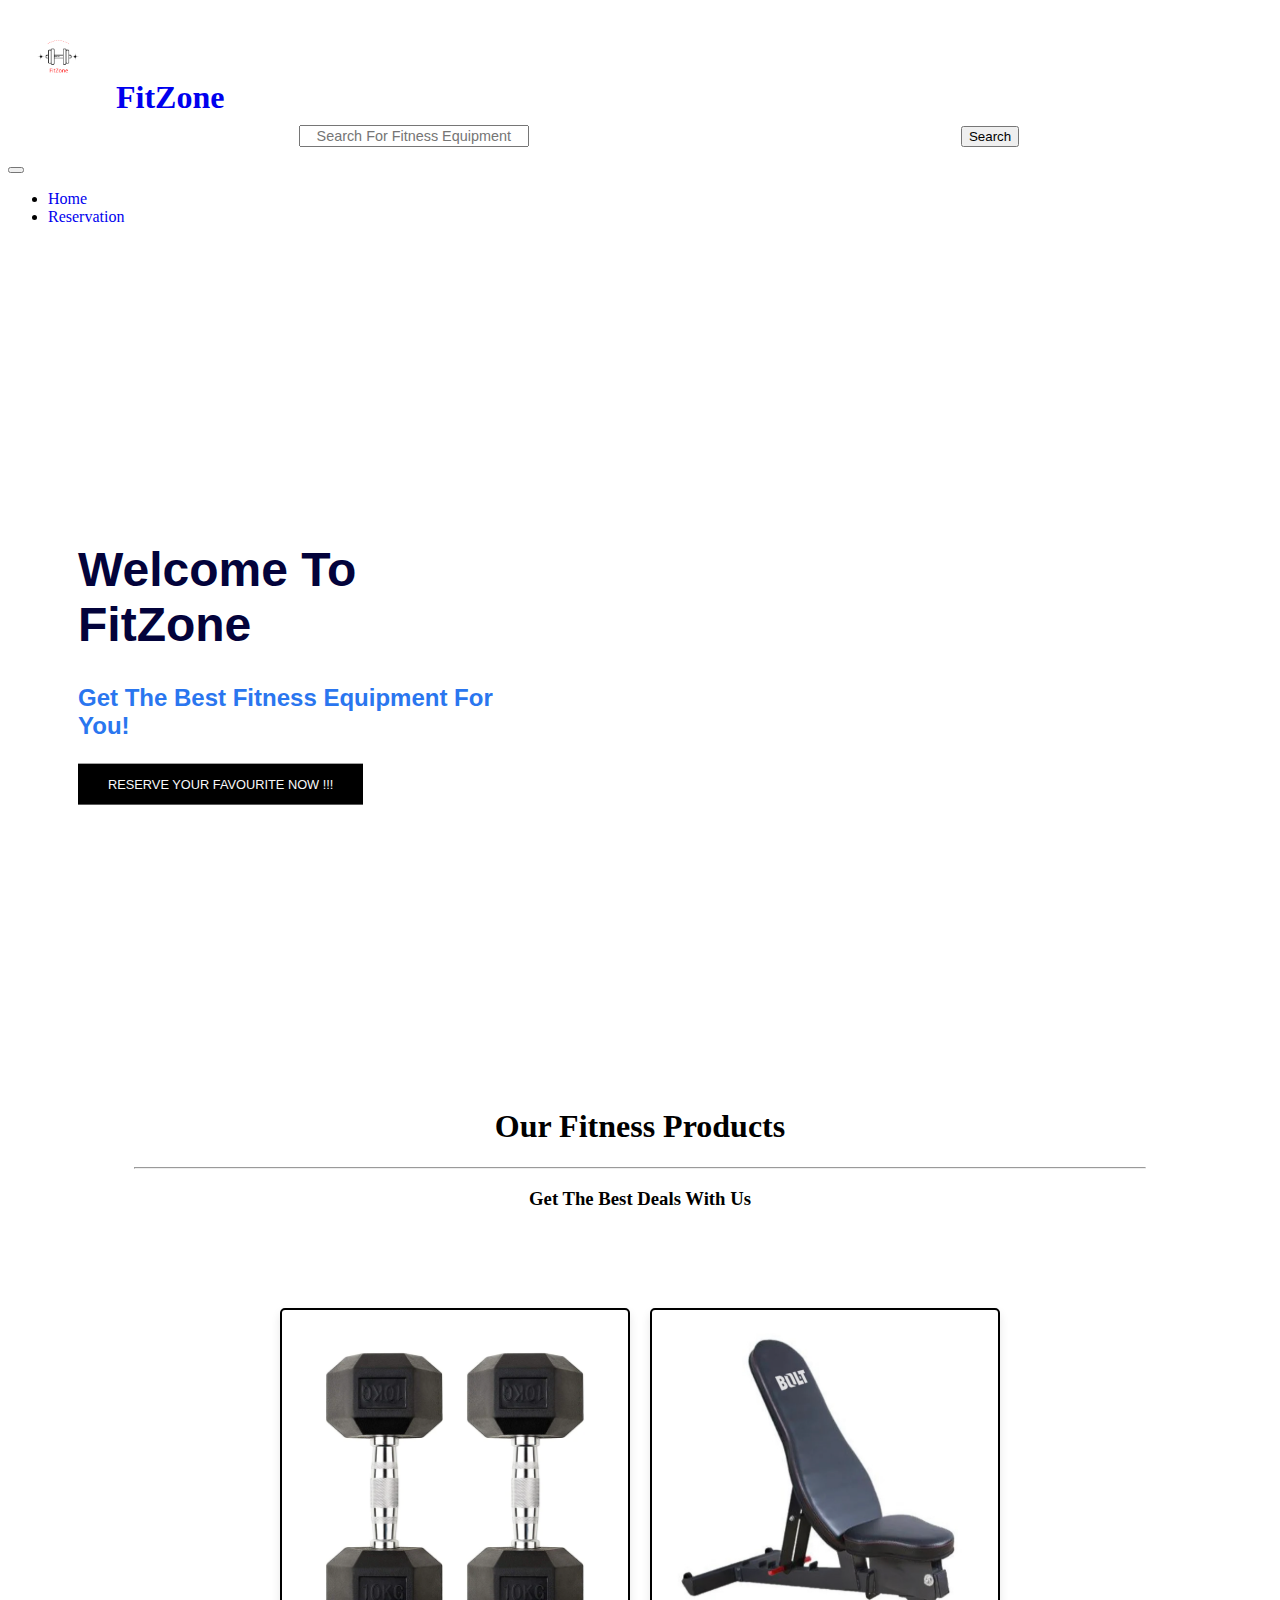
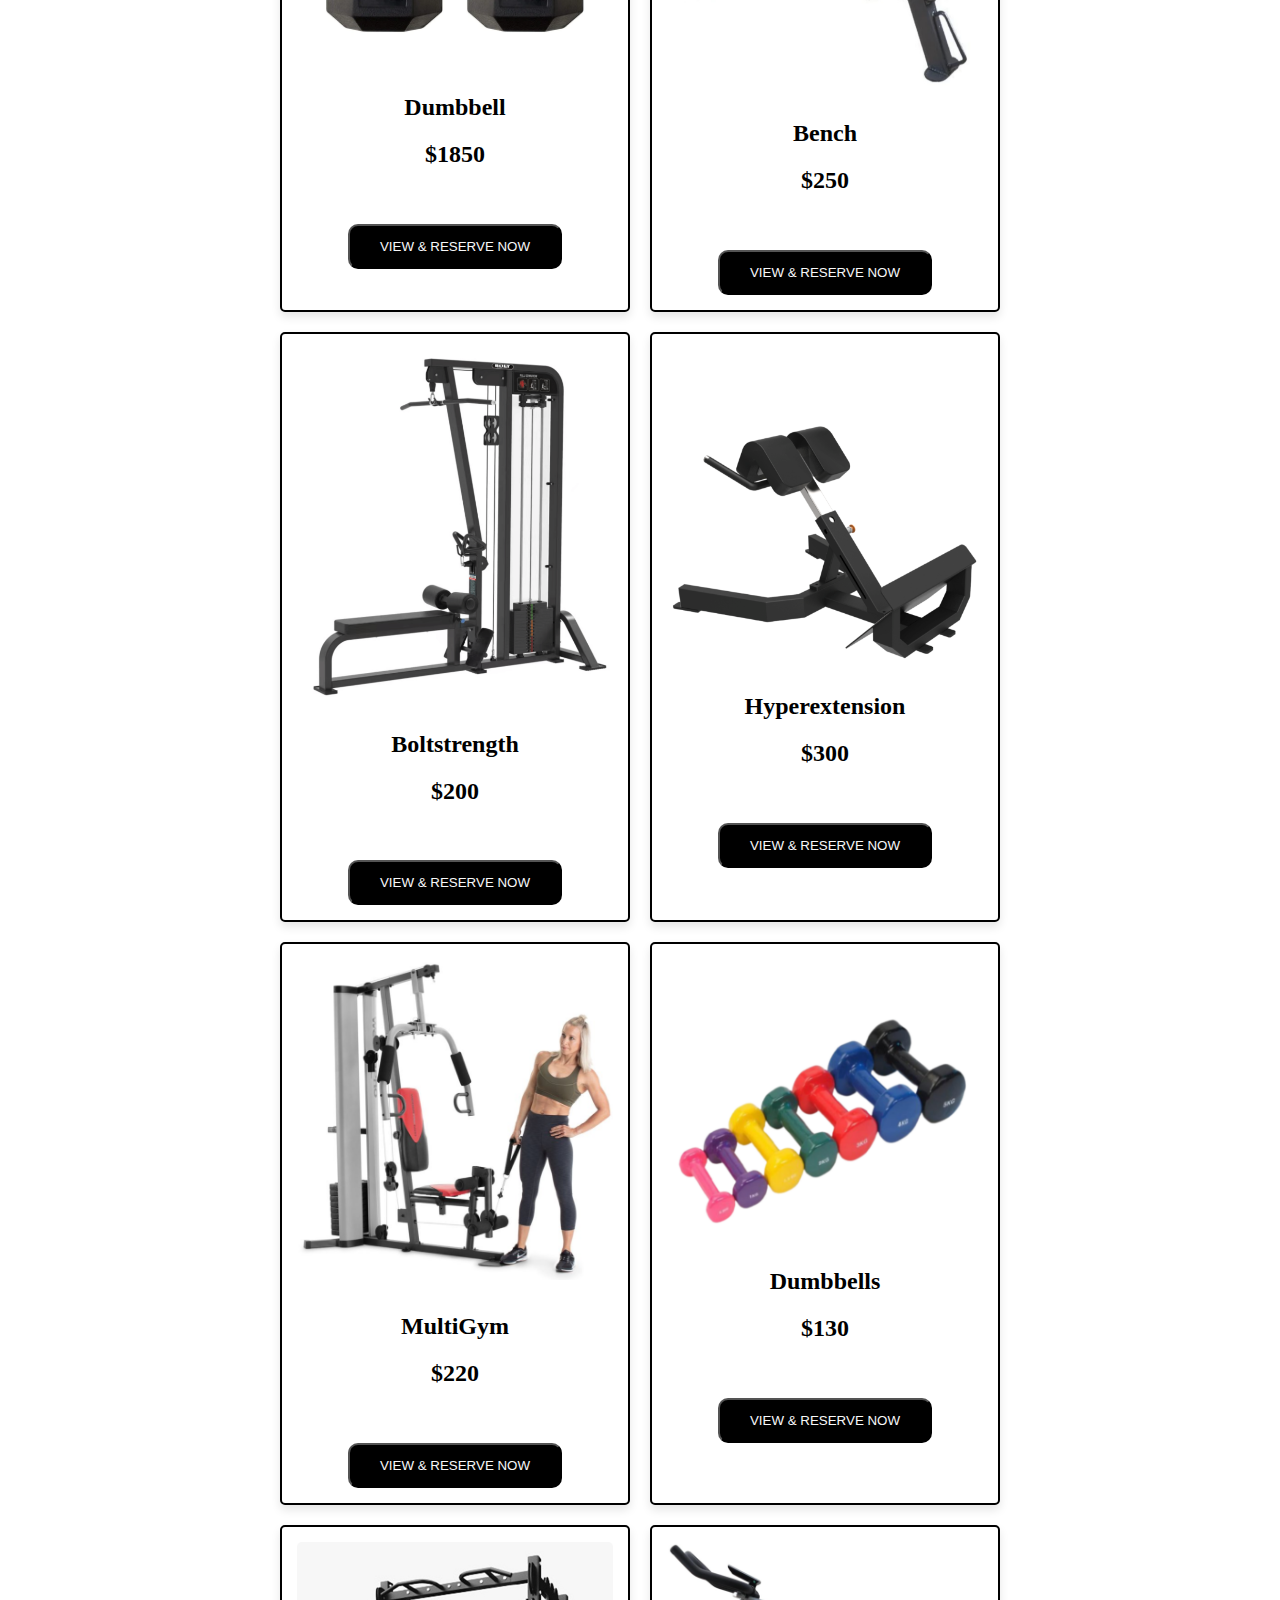
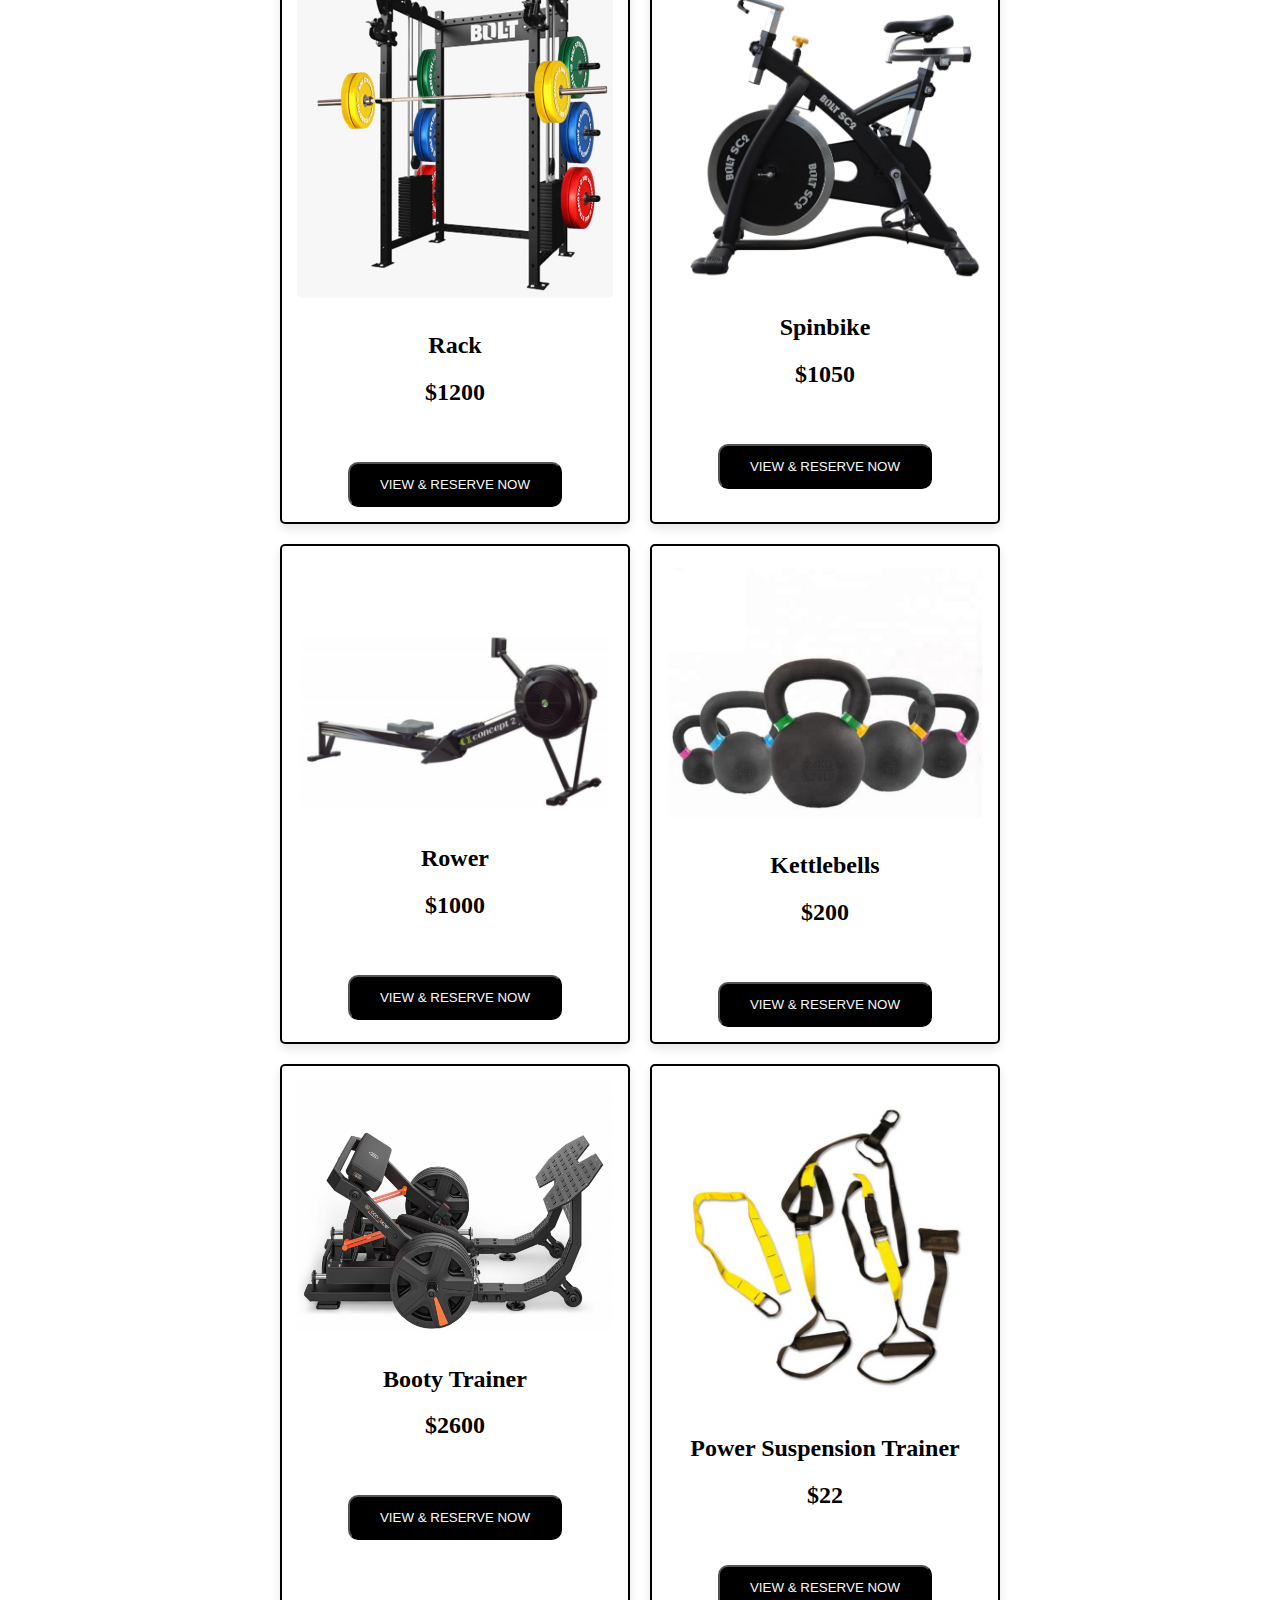
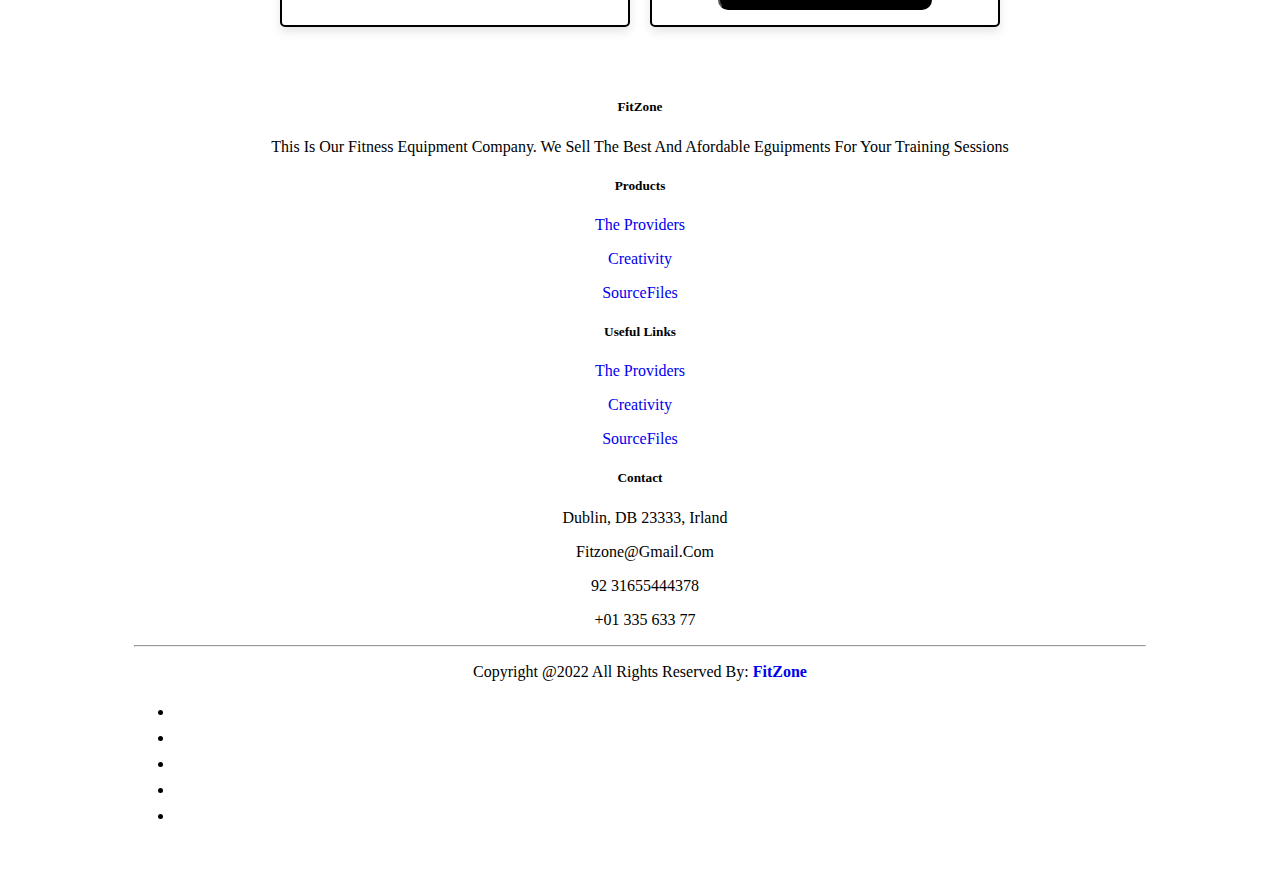
==== commit 7cf15f01: "Merge branches 'main' and 'main' of https://github.com/NabilRay/CA1_WebAndMobile" ====
--- a/index.html
+++ b/index.html
@@ -90,7 +90,7 @@
             <div class="news">
                 <h1><b>Welcome to FitZone</b></h1>
                 <p><b>Get the best fitness equipment for you!</b></p>           
-                <button>Reserve your Favourite Now !!!</button>
+                <button onclick="window.location.href = 'reservation.html';">   Reserve your Favourite Now !!!</button>
              </div>
         </div> -->  
 
@@ -110,8 +110,8 @@
 
         <div class="image" data-title="treadmill">
             <div onclick="window.location.href='productDetails.html';">
-           <img src="./img/Treadmill.png" alt="treadmill">
-           <h2>Treadmill</h2>
+           <img src="./img/dumbbell1.jpg" alt="">
+           <h2>Dumbbell</h2>
            <h2>$1850 </h2>
            
            <i class="fa-solid fa-star"></i>
--- a/style/sytle.css
+++ b/style/sytle.css
@@ -272,7 +272,7 @@
     max-width: 100%;
     margin-bottom: 10px;
     border-radius: 5px;
-    cursor: pointer;
+    cursor: pointer
   }
   
   .container .image-container .image h3{
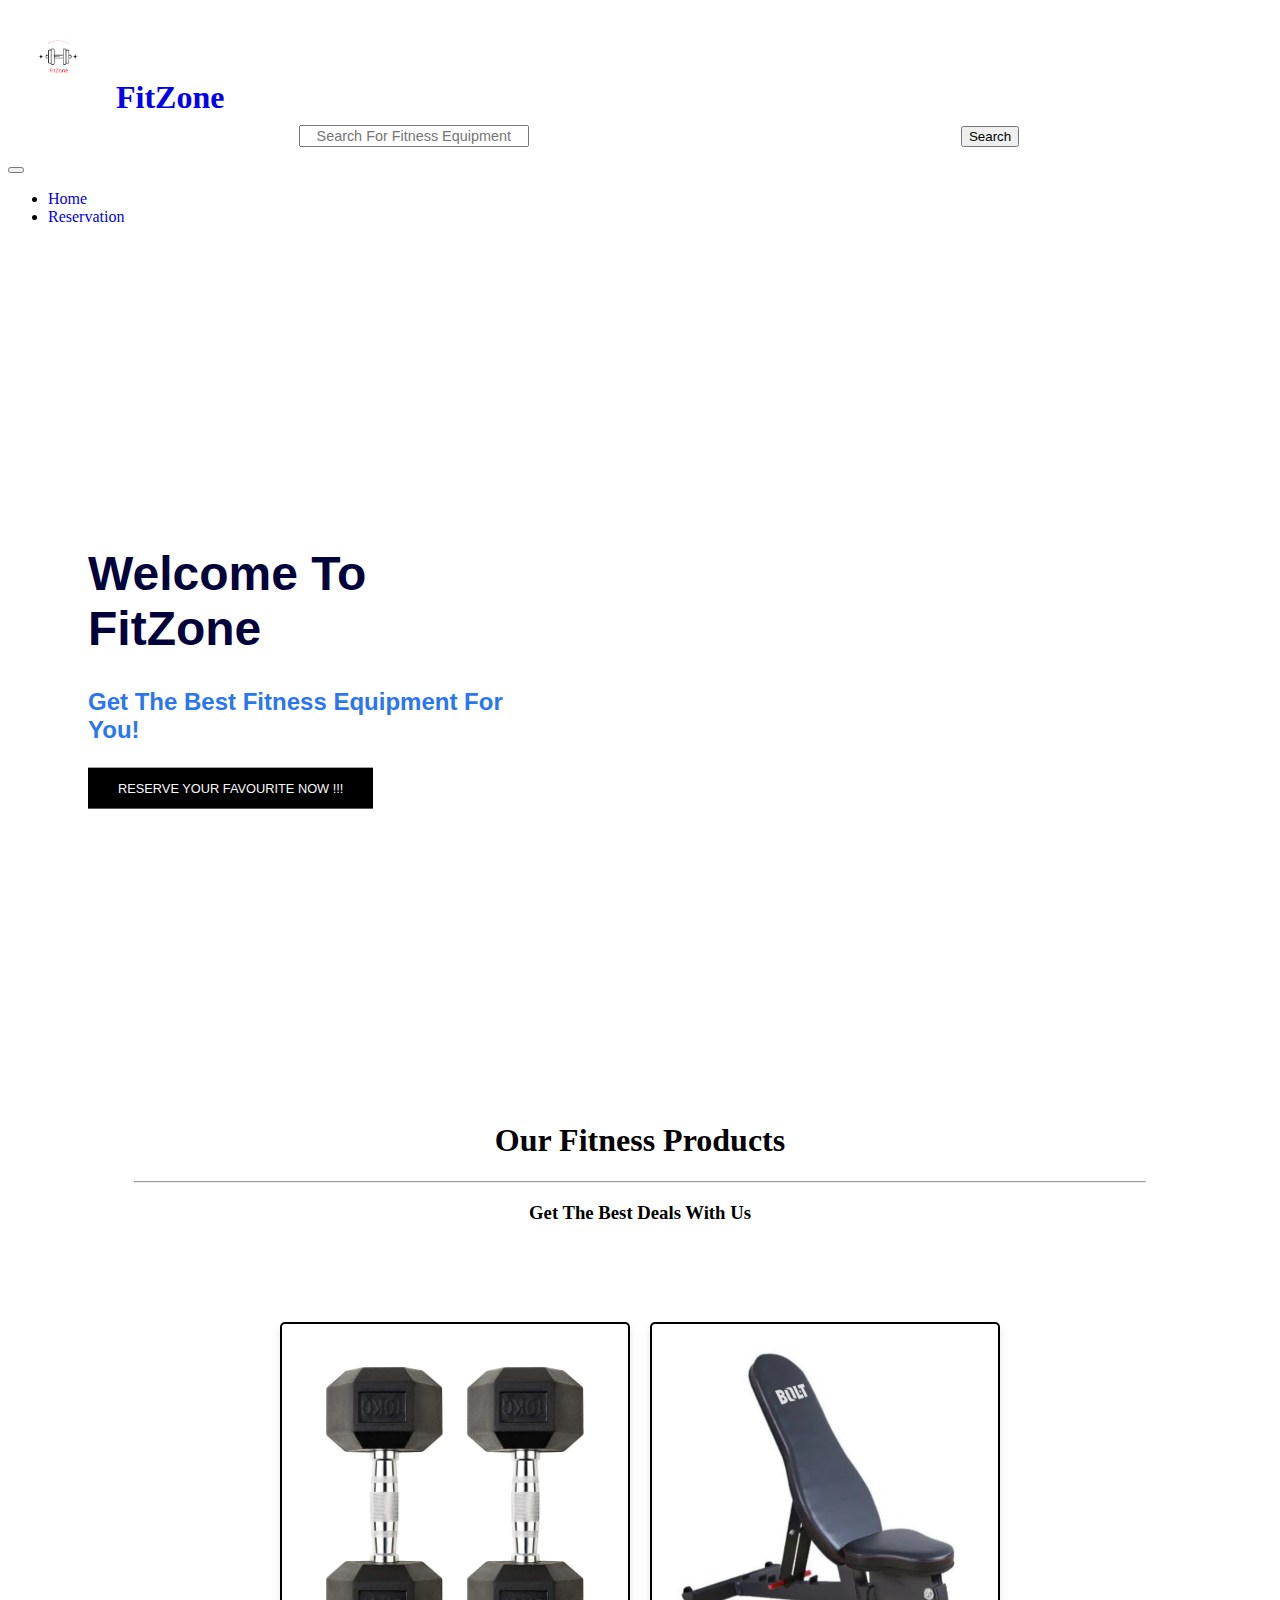
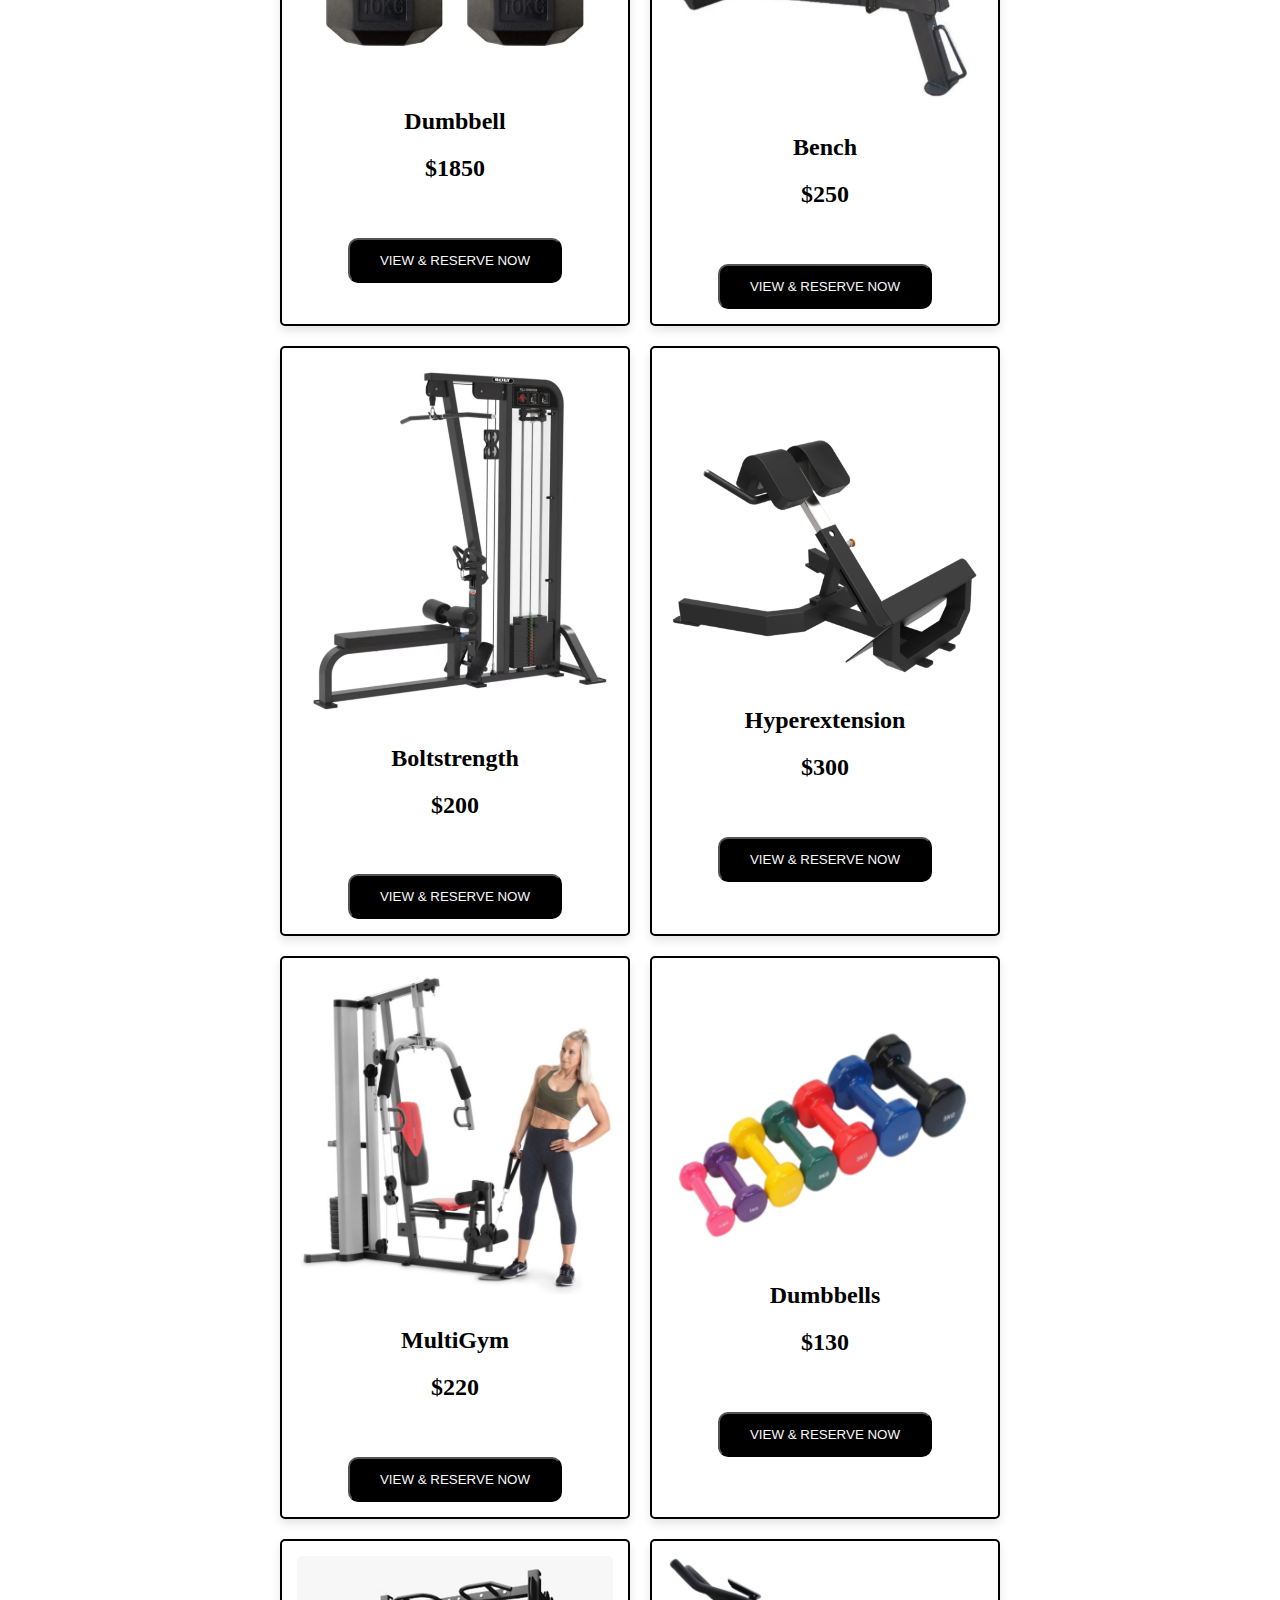
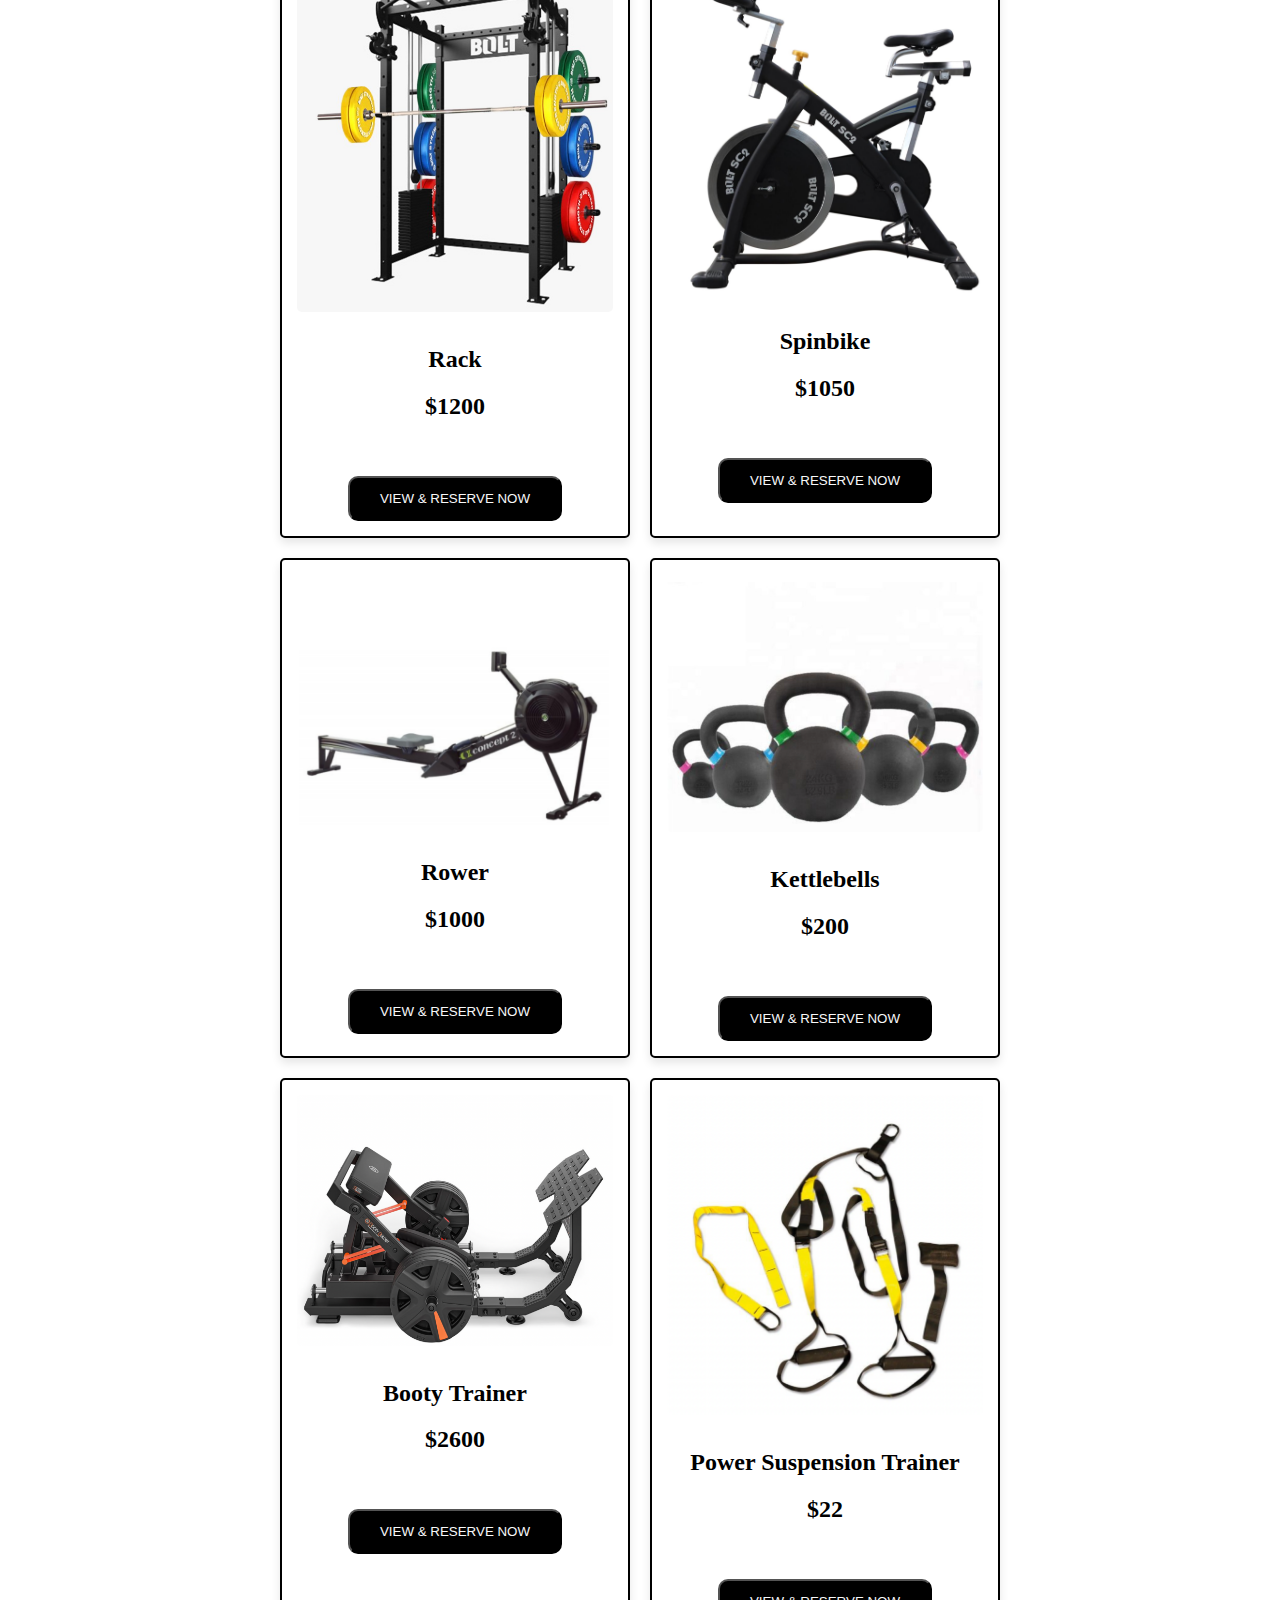
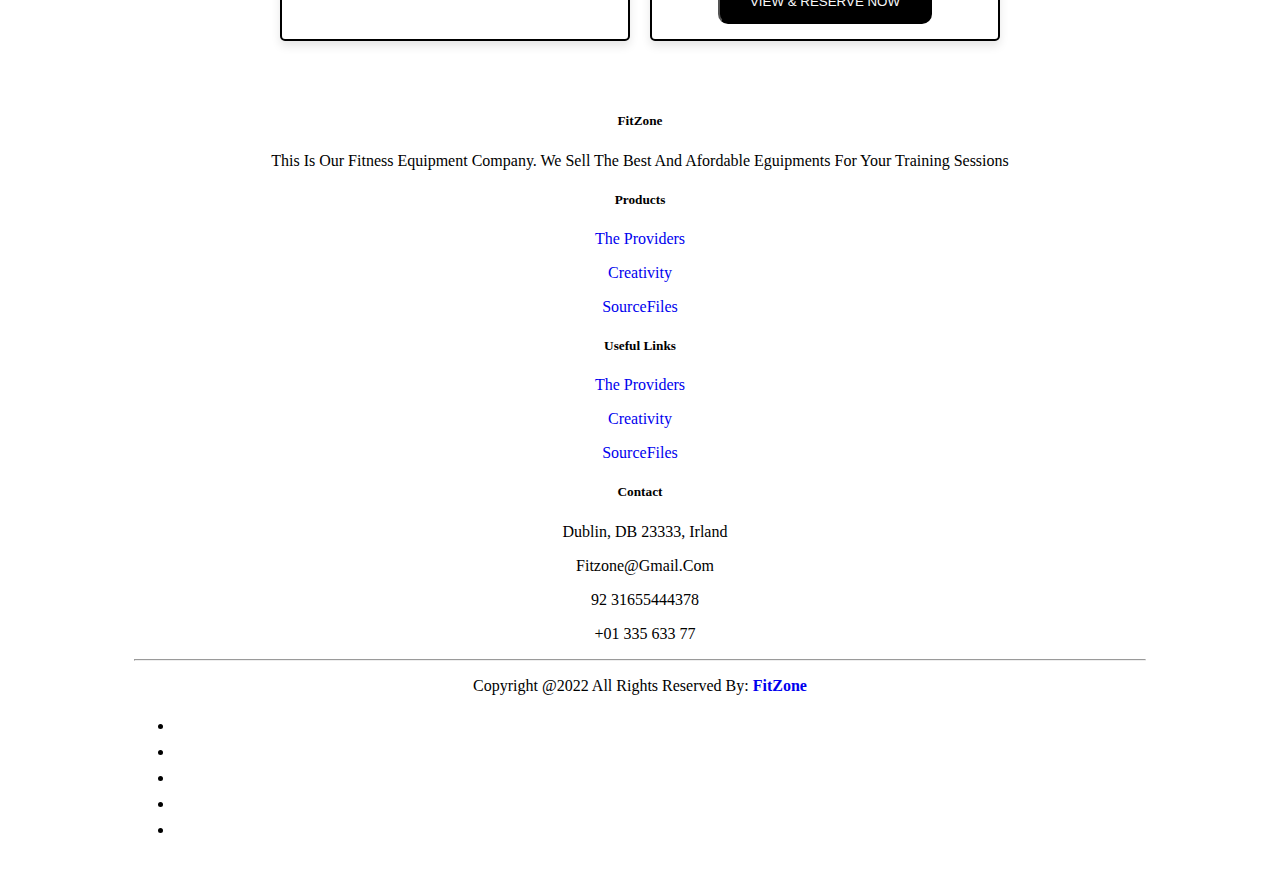
==== commit 832088ea: "modified css" ====
--- a/index.html
+++ b/index.html
@@ -26,7 +26,7 @@
  
     <!--Header Section-->
     
-    <nav class="navbar fixed-top navbar-expand-sm navbar-dark bg-dark">
+    <nav class="navbar navbar-expand-sm navbar-dark bg-dark">
            
         <a
             href="#" class="navbar-brand mb-0 h1">
--- a/style/sytle.css
+++ b/style/sytle.css
@@ -53,7 +53,7 @@
 .banner-screen-video {
   background-position: top center;
   padding: 10px 0px 20px 0px;
-  margin:10px;
+  margin:20px;
   position: relative;
   min-height: 90vh;
   min-width: 97vw;
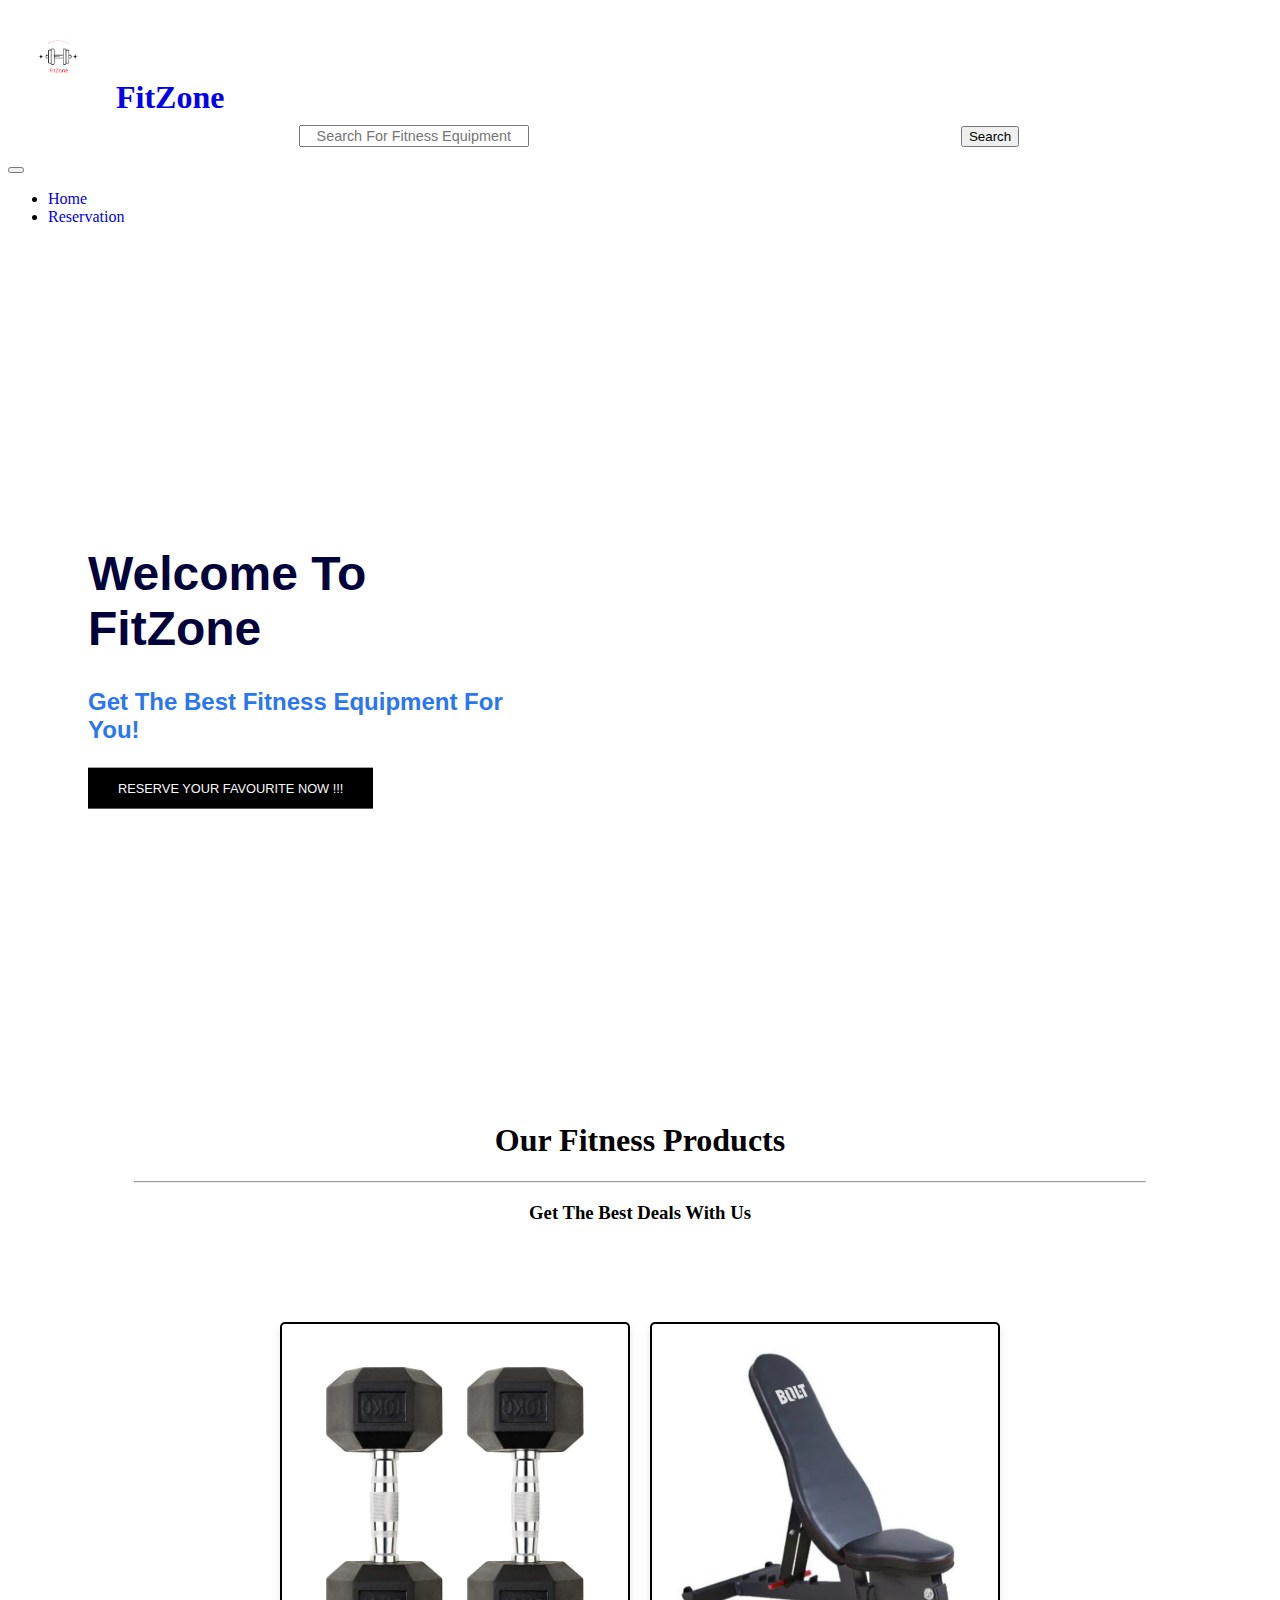
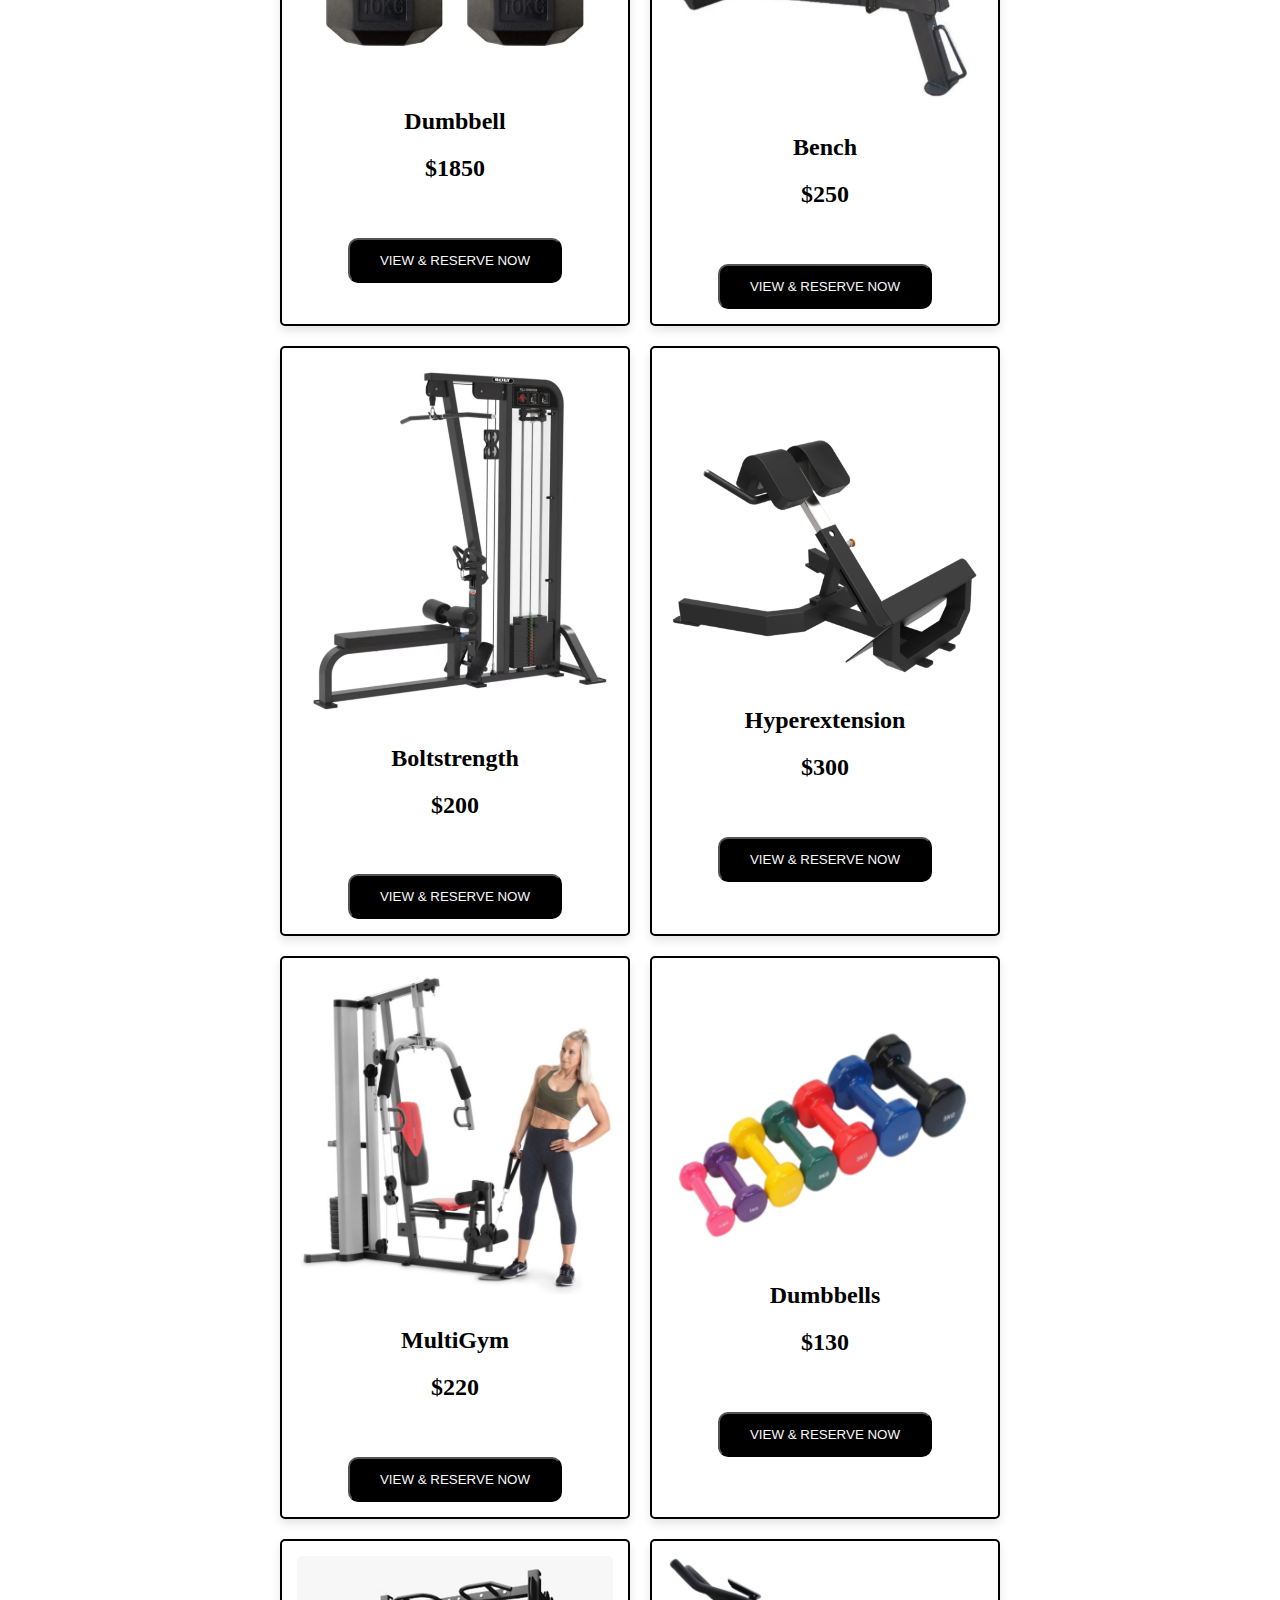
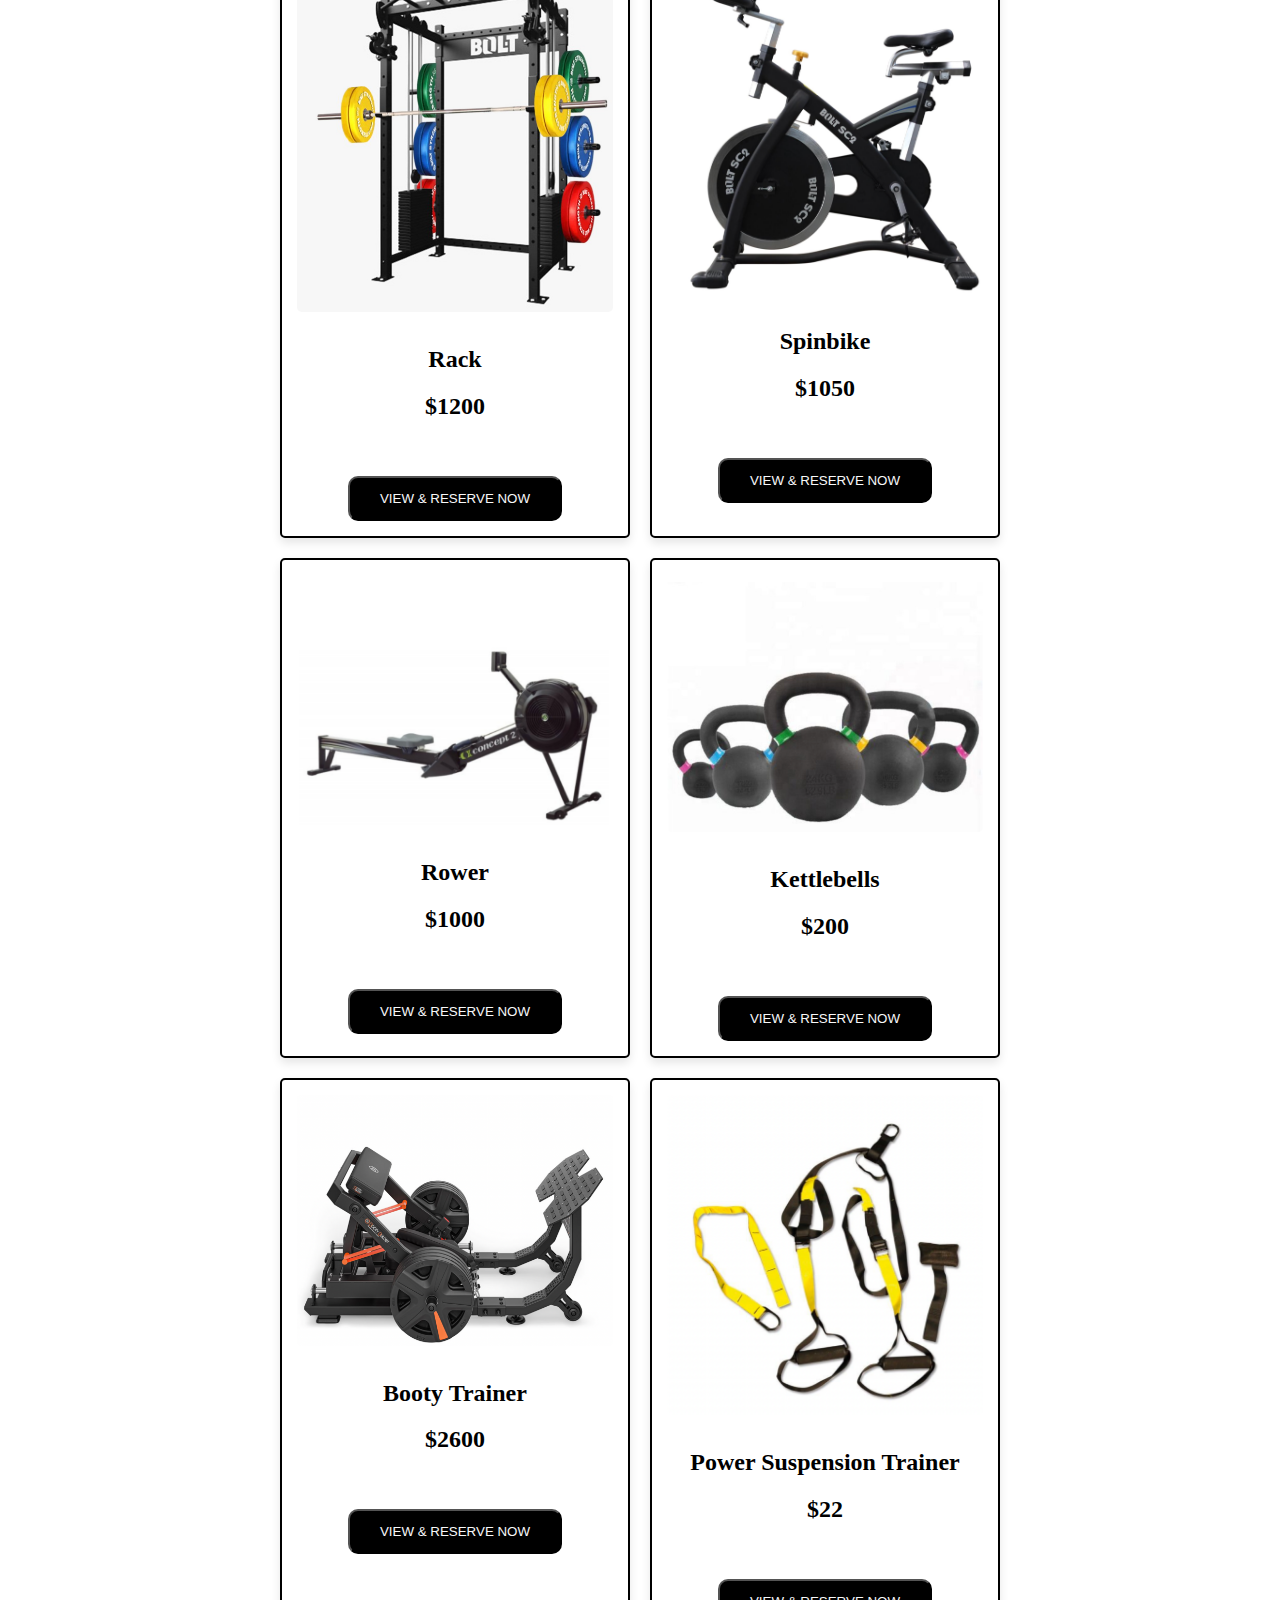
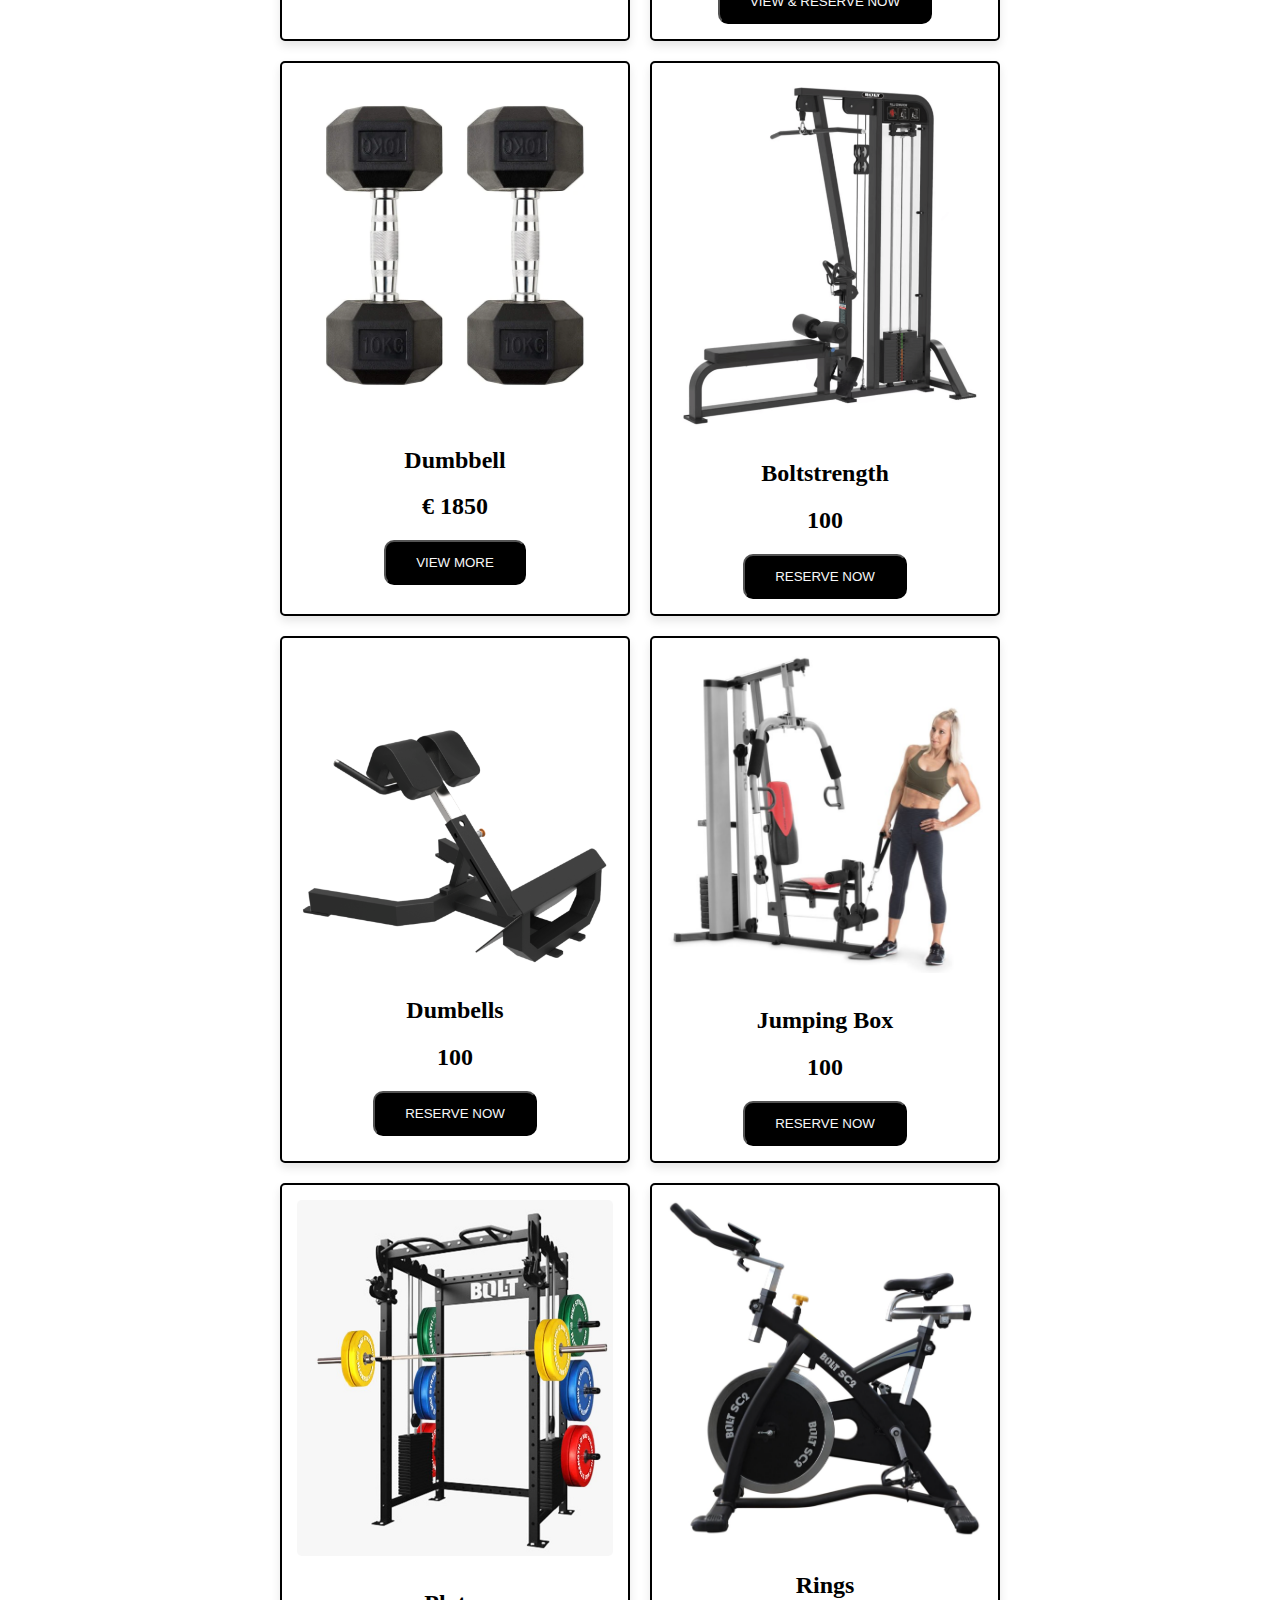
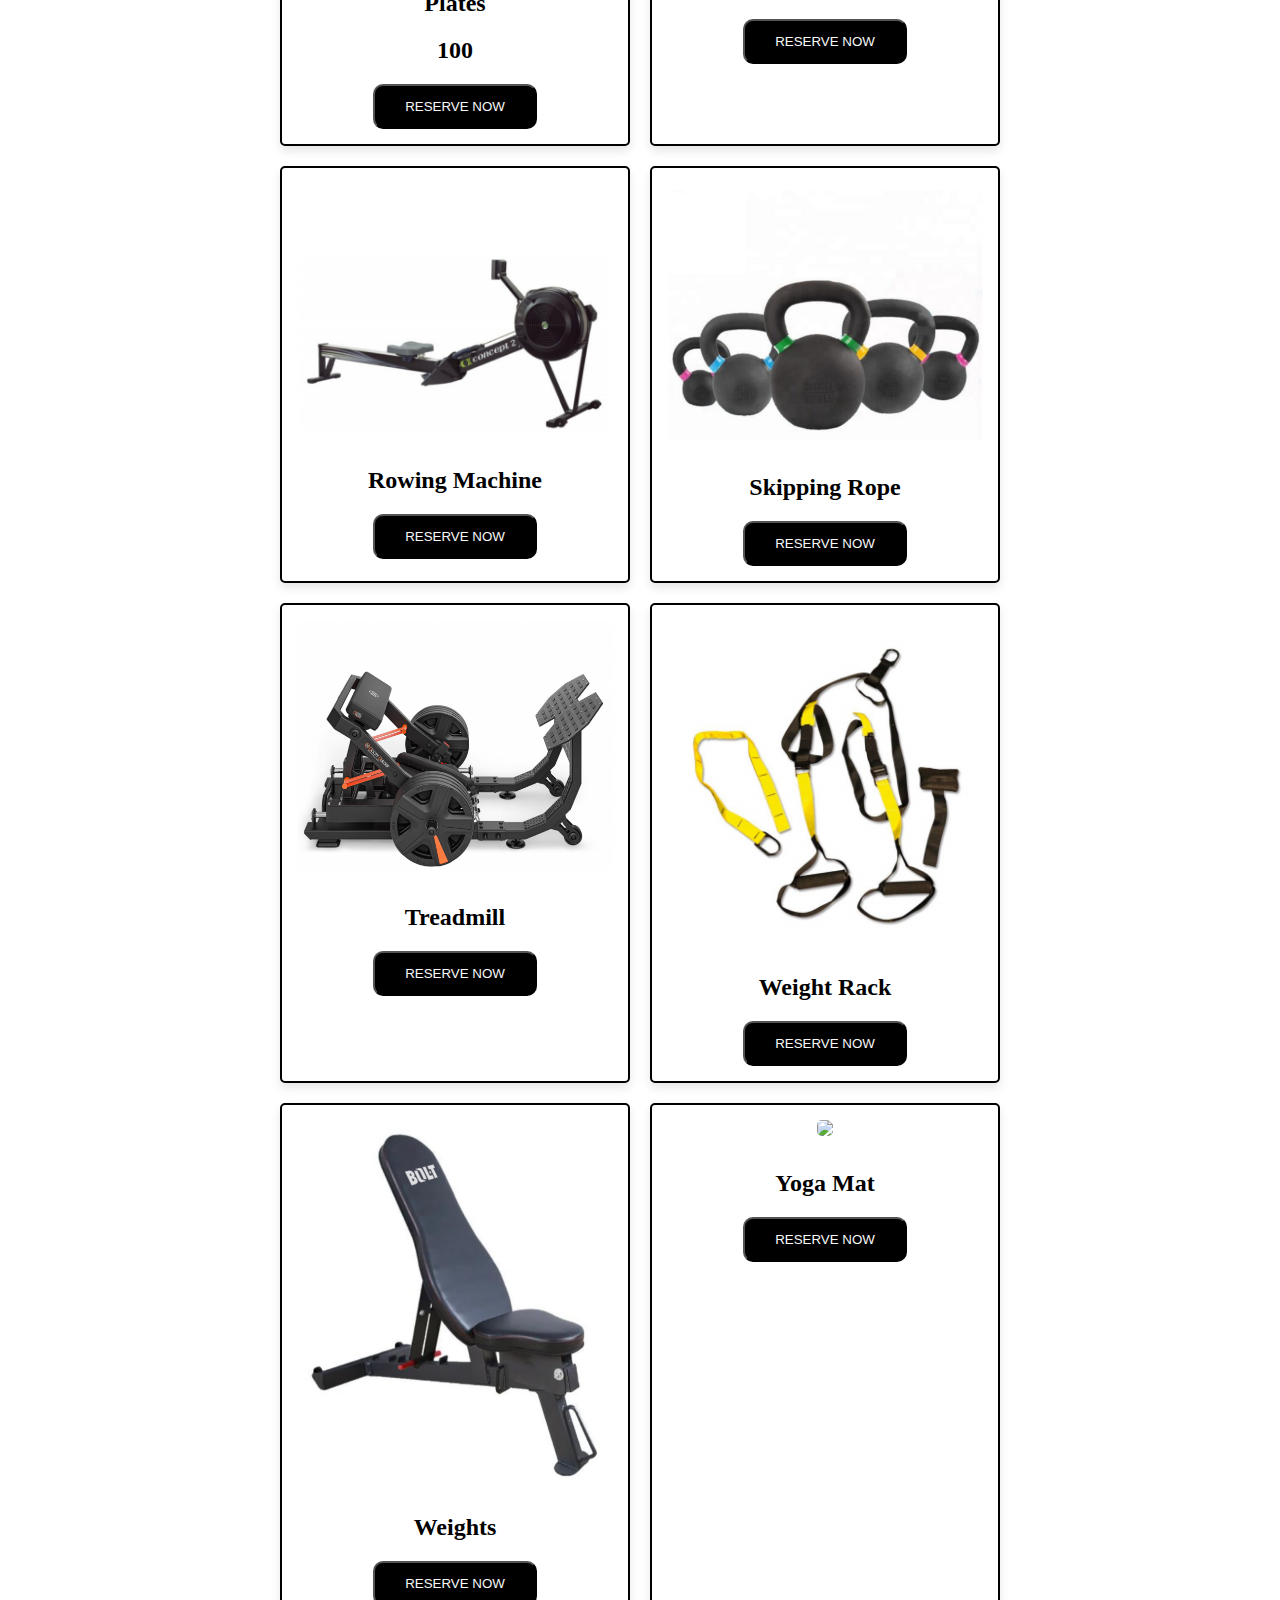
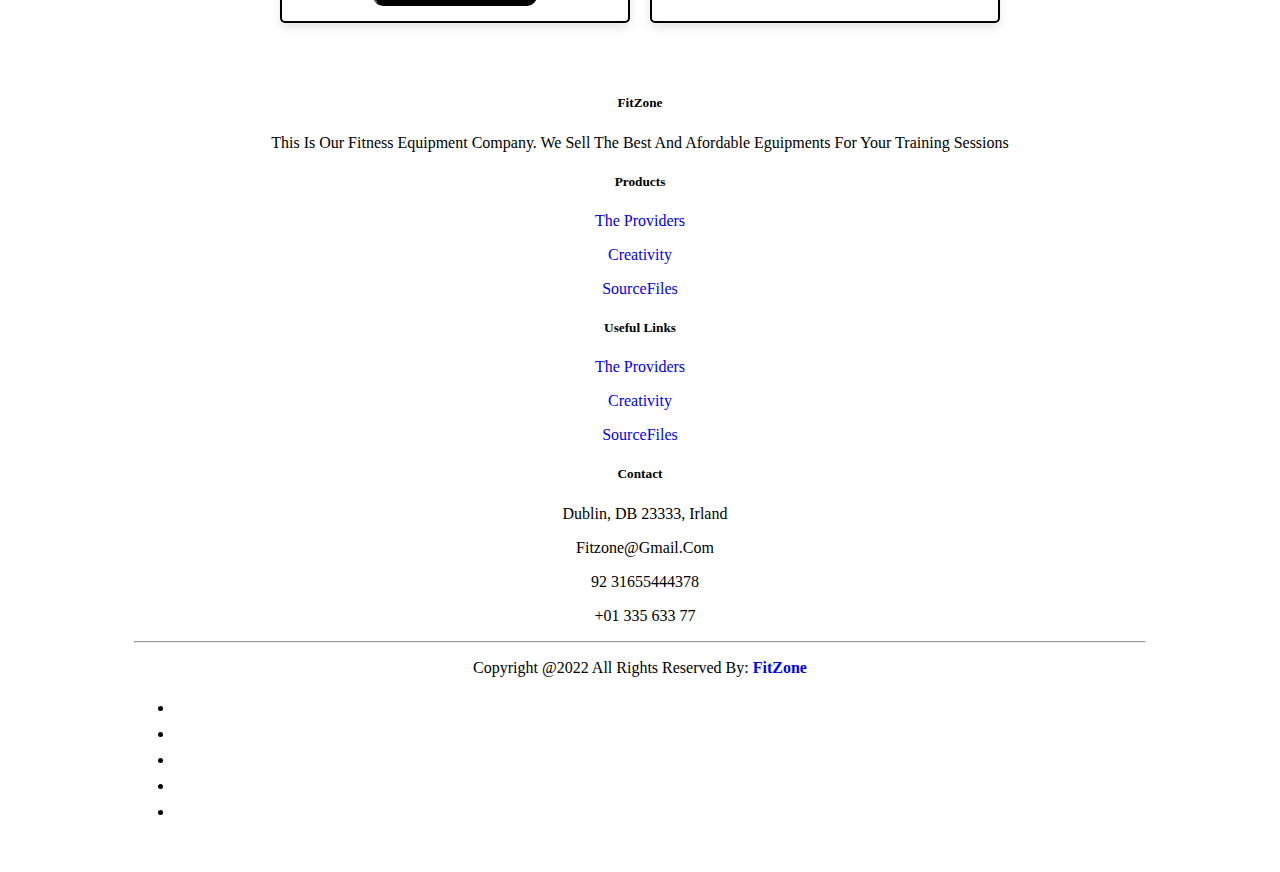
==== commit 38463f86: "Json Quary" ====
--- a/index.html
+++ b/index.html
@@ -108,7 +108,7 @@
 
        <div class="image-container">
 
-        <div class="image" data-title="treadmill">
+        <div class="image" data-title="dumbbell">
             <div onclick="window.location.href='productDetails.html';">
            <img src="./img/dumbbell1.jpg" alt="">
            <h2>Dumbbell</h2>
@@ -395,7 +395,8 @@
 
 <script src="./javascript/script.js"></script>
 
-
+       <script src="./javascript/product.js">
+         </script>
 </body>
 
 </html>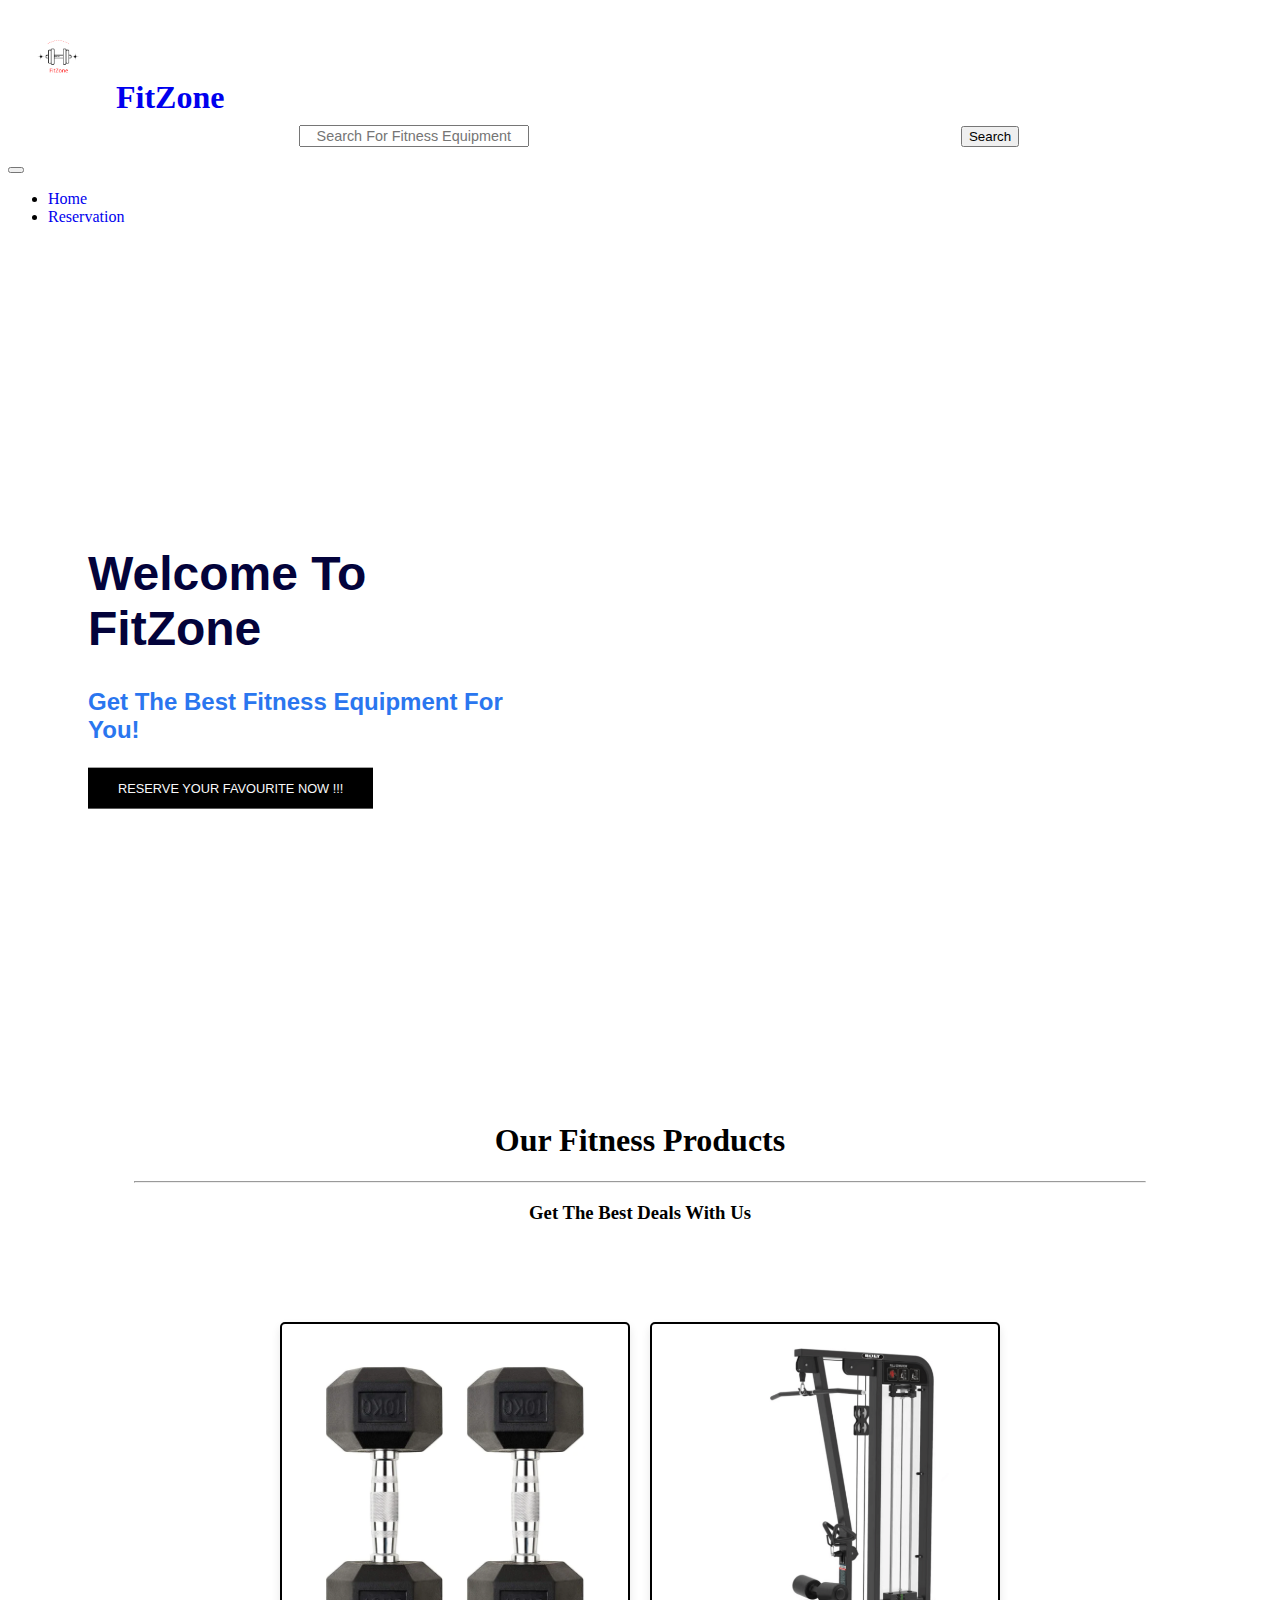
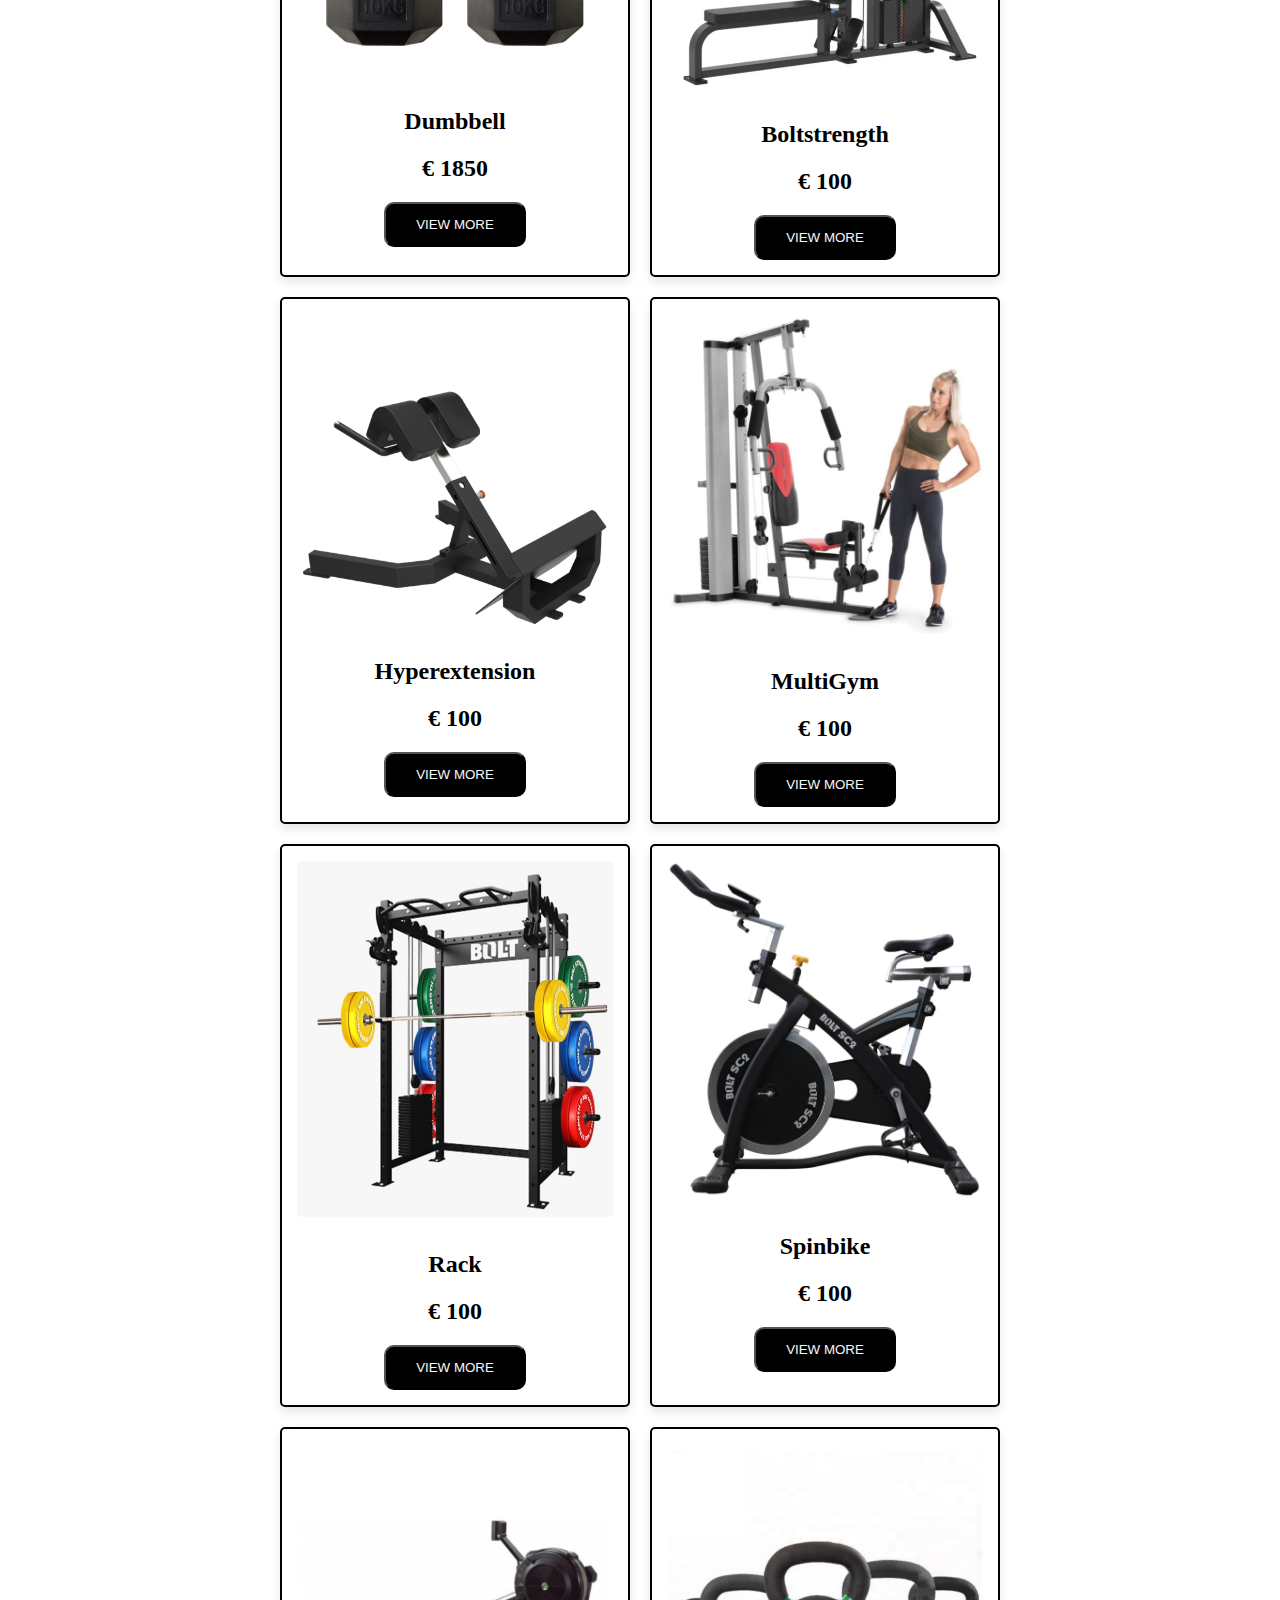
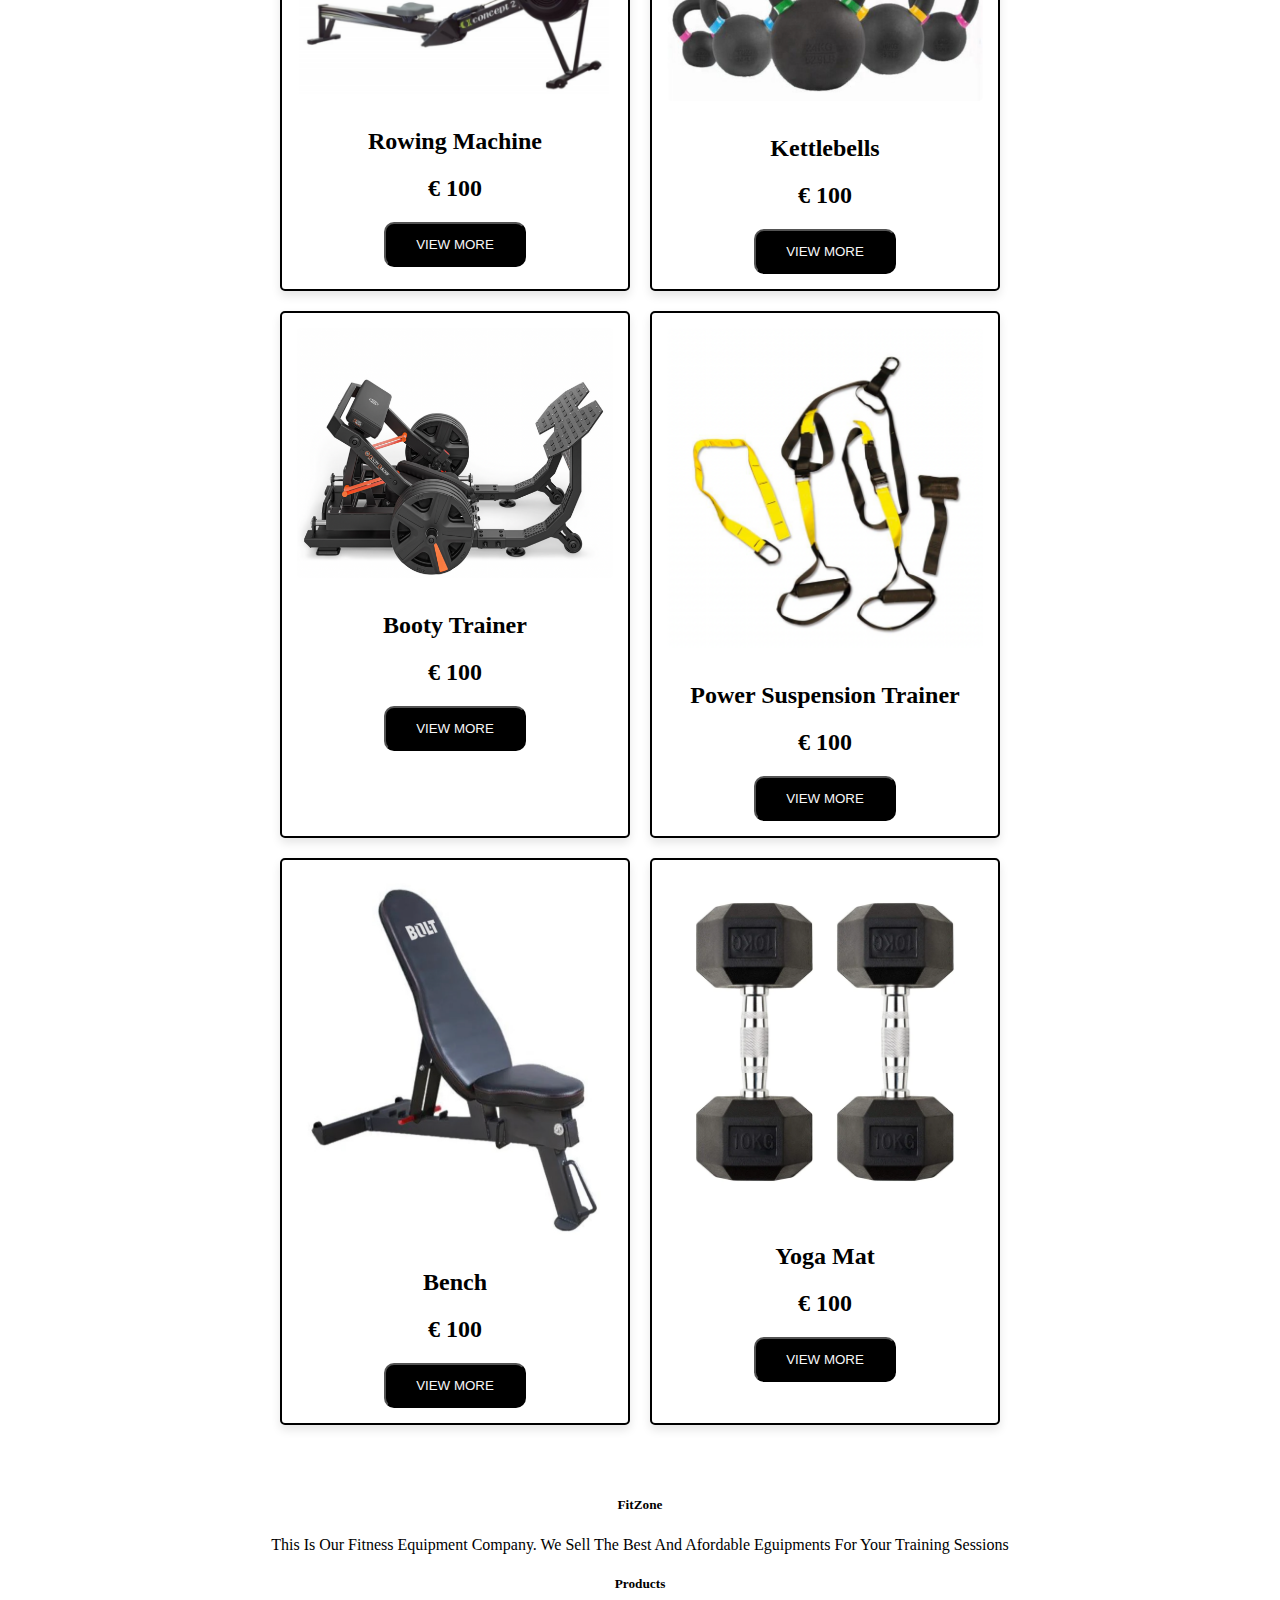
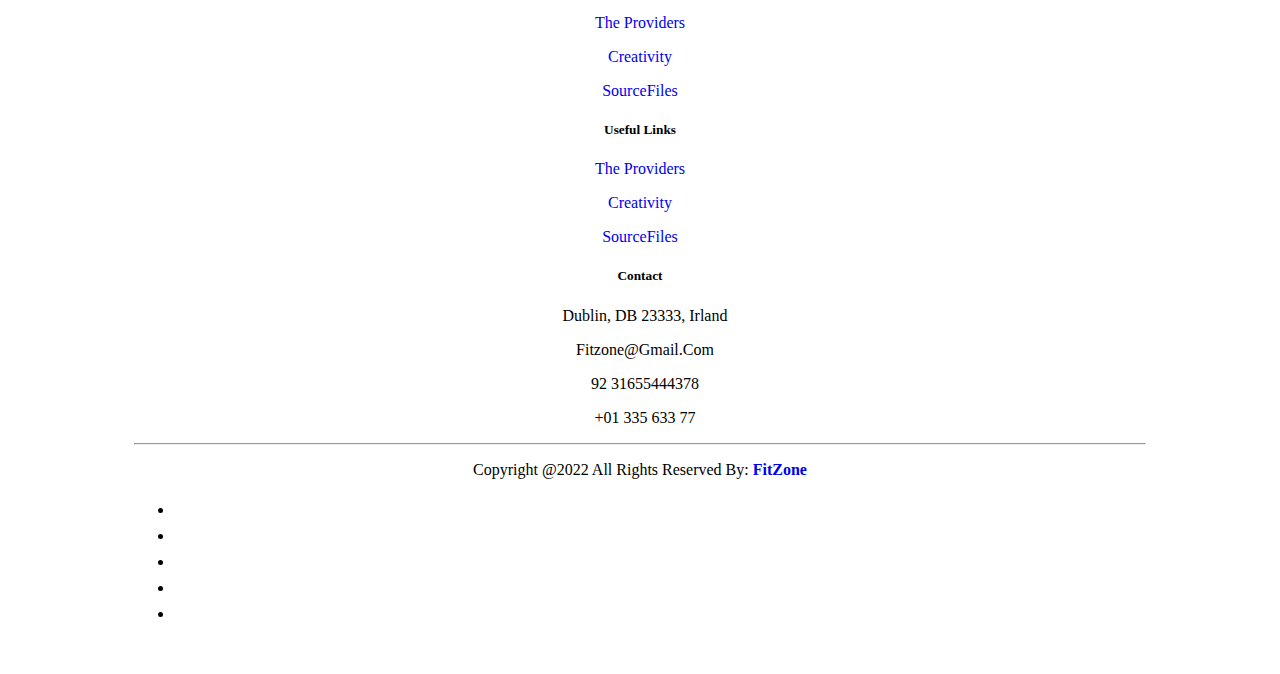
==== commit 5258cf0c: "removingfromhomepage" ====
--- a/index.html
+++ b/index.html
@@ -106,186 +106,7 @@
 
     <div class="container">
 
-       <div class="image-container">
-
-        <div class="image" data-title="dumbbell">
-            <div onclick="window.location.href='productDetails.html';">
-           <img src="./img/dumbbell1.jpg" alt="">
-           <h2>Dumbbell</h2>
-           <h2>$1850 </h2>
-           
-           <i class="fa-solid fa-star"></i>
-           <i class="fa-solid fa-star"></i>
-           <i class="fa-solid fa-star"></i>
-           <i class="fa-solid fa-star-half-stroke"></i>
-           <br>
-           <br>
-           <button class="rev-btn">View & Reserve Now</button>
-</div>
-
-        </div>
-  
-        <div class="image" data-title="bench">
-            <div onclick="window.location.href='productDetails.html';">
-
-           <img src="./img/Bench.png" alt="bench">
-           <h2>Bench</h2>
-           <h2>$250 </h2>
-
-           <i class="fa-solid fa-star"></i>
-           <i class="fa-solid fa-star"></i>
-           <i class="fa-solid fa-star"></i>
-           <i class="fa-solid fa-star"></i>
-           <br>
-           <br>
-           <button class="rev-btn">View & Reserve Now</button>
-            </div>
-        </div>
-  
-        <div class="image" data-title="boltstrength">
-           <img src="./img/Boltstrength.png" alt="">
-           <h2>Boltstrength</h2>
-           <h2>$200 </h2>
-           <i class="fa-solid fa-star"></i>
-           <i class="fa-solid fa-star"></i>
-           <i class="fa-solid fa-star"></i>
-           <i class="fa-solid fa-star"></i>
-           <i class="fa-regular fa-star"></i>
-           <br>
-           <br>
-           <button class="rev-btn">View & Reserve Now</button>
-        </div>
-  
-        <div class="image" data-title="hyperextension">
-           <img src="./img/Hyperextension.png" alt="">
-           <h2>Hyperextension</h2>
-           <h2>$300 </h2>
-
-           <i class="fa-solid fa-star"></i>
-           <i class="fa-solid fa-star"></i>
-           <i class="fa-solid fa-star"></i>
-           <i class="fa-solid fa-star"></i>
-           <br>
-           <br>
-           <button class="rev-btn" onclick a href="./index.html">View & Reserve Now</button>
-
-        </div>
-  
-        <div class="image" data-title="multigym">
-           <img src="./img/MultiGym.png" alt="">
-           <h2>MultiGym</h2>
-           <h2>$220 </h2>
-           <i class="fa-solid fa-star"></i>
-           <i class="fa-solid fa-star"></i>
-           <i class="fa-solid fa-star"></i>
-           <i class="fa-regular fa-star"></i>
-           <br>
-           <br>
-           <button class="rev-btn">View & Reserve Now</button>
-
-        </div>
-  
-        <div class="image" data-title="dumbbells">
-           <img src="./img/Dumbbells.png" alt="">
-           <h2>Dumbbells</h2>
-           <h2>$130 </h2>
-
-           <i class="fa-solid fa-star"></i>
-           <i class="fa-solid fa-star"></i>
-           <i class="fa-solid fa-star"></i>
-           <i class="fa-solid fa-star-half-stroke"></i>
-           <br>
-           <br>
-           <button class="rev-btn">View & Reserve Now</button>
-
-        </div>
-  
-        <div class="image" data-title="rack">
-           <img src="./img/Rack.png" alt="">
-           <h2>Rack</h2>
-           <h2>$1200 </h2>
-
-           <i class="fa-solid fa-star"></i>
-           <i class="fa-solid fa-star"></i>
-           <i class="fa-solid fa-star"></i>
-           <i class="fa-regular fa-star"></i>
-           <br>
-           <br>
-           <button class="rev-btn">View & Reserve Now</button>
-
-        </div>
-  
-        <div class="image" data-title="spinbike">
-           <img src="./img/Spinbike.png" alt="">
-           <h2>Spinbike</h2>
-           <h2>$1050</h2>
-
-           <i class="fa-solid fa-star"></i>
-           <i class="fa-solid fa-star"></i>
-           <i class="fa-solid fa-star"></i>
-           <i class="fa-solid fa-star"></i>
-           <br>
-           <br>
-           <button class="rev-btn">View & Reserve Now</button>
-
-        </div>
-  
-        <div class="image" data-title="rower">
-           <img src="./img/Rower.png" alt="">
-           <h2>Rower</h2>
-           <h2>$1000</h2>
-           <i class="fa-solid fa-star"></i>
-           <i class="fa-solid fa-star"></i>
-           <i class="fa-solid fa-star"></i>
-           <i class="fa-solid fa-star-half-stroke"></i>
-           <br>
-           <br>
-           <button class="rev-btn">View & Reserve Now</button>
-
-        </div>
-
-        <div class="image" data-title="kettlebells">
-            <img src="./img/Kettlebells.png" alt="">
-            <h2>Kettlebells</h2>
-            <h2>$200 </h2>
-            <i class="fa-solid fa-star"></i>
-            <i class="fa-solid fa-star"></i>
-            <i class="fa-solid fa-star"></i>
-            <i class="fa-solid fa-star"></i>
-            <br>
-            <br>
-            <button class="rev-btn">View & Reserve Now</button>
-
-         </div>
-
-         <div class="image" data-title="booty trainer">
-            <img src="./img/Booty Trainer.png" alt="">
-            <h2>Booty Trainer</h2>
-            <h2>$2600 </h2>
-            <i class="fa-solid fa-star"></i>
-            <i class="fa-solid fa-star"></i>
-            <i class="fa-solid fa-star"></i>
-            <i class="fa-solid fa-star-half-stroke"></i>
-            <br>
-            <br>
-            <button class="rev-btn">View & Reserve Now</button>
-
-         </div>
-
-         <div class="image" data-title="power suspension trainer">
-            <img src="./img/Power Suspension Trainer.png" alt="">
-            <h2>Power Suspension Trainer</h2>
-            <h2>$22 </h2>
-            <i class="fa-solid fa-star"></i>
-            <i class="fa-solid fa-star"></i>
-            <i class="fa-solid fa-star"></i>
-            <i class="fa-solid fa-star"></i>
-            <br>
-            <br>
-            <button class="rev-btn">View & Reserve Now</button>
-
-         </div>
-  
+       <div class="image-container">           
      </div>
   
   </div>
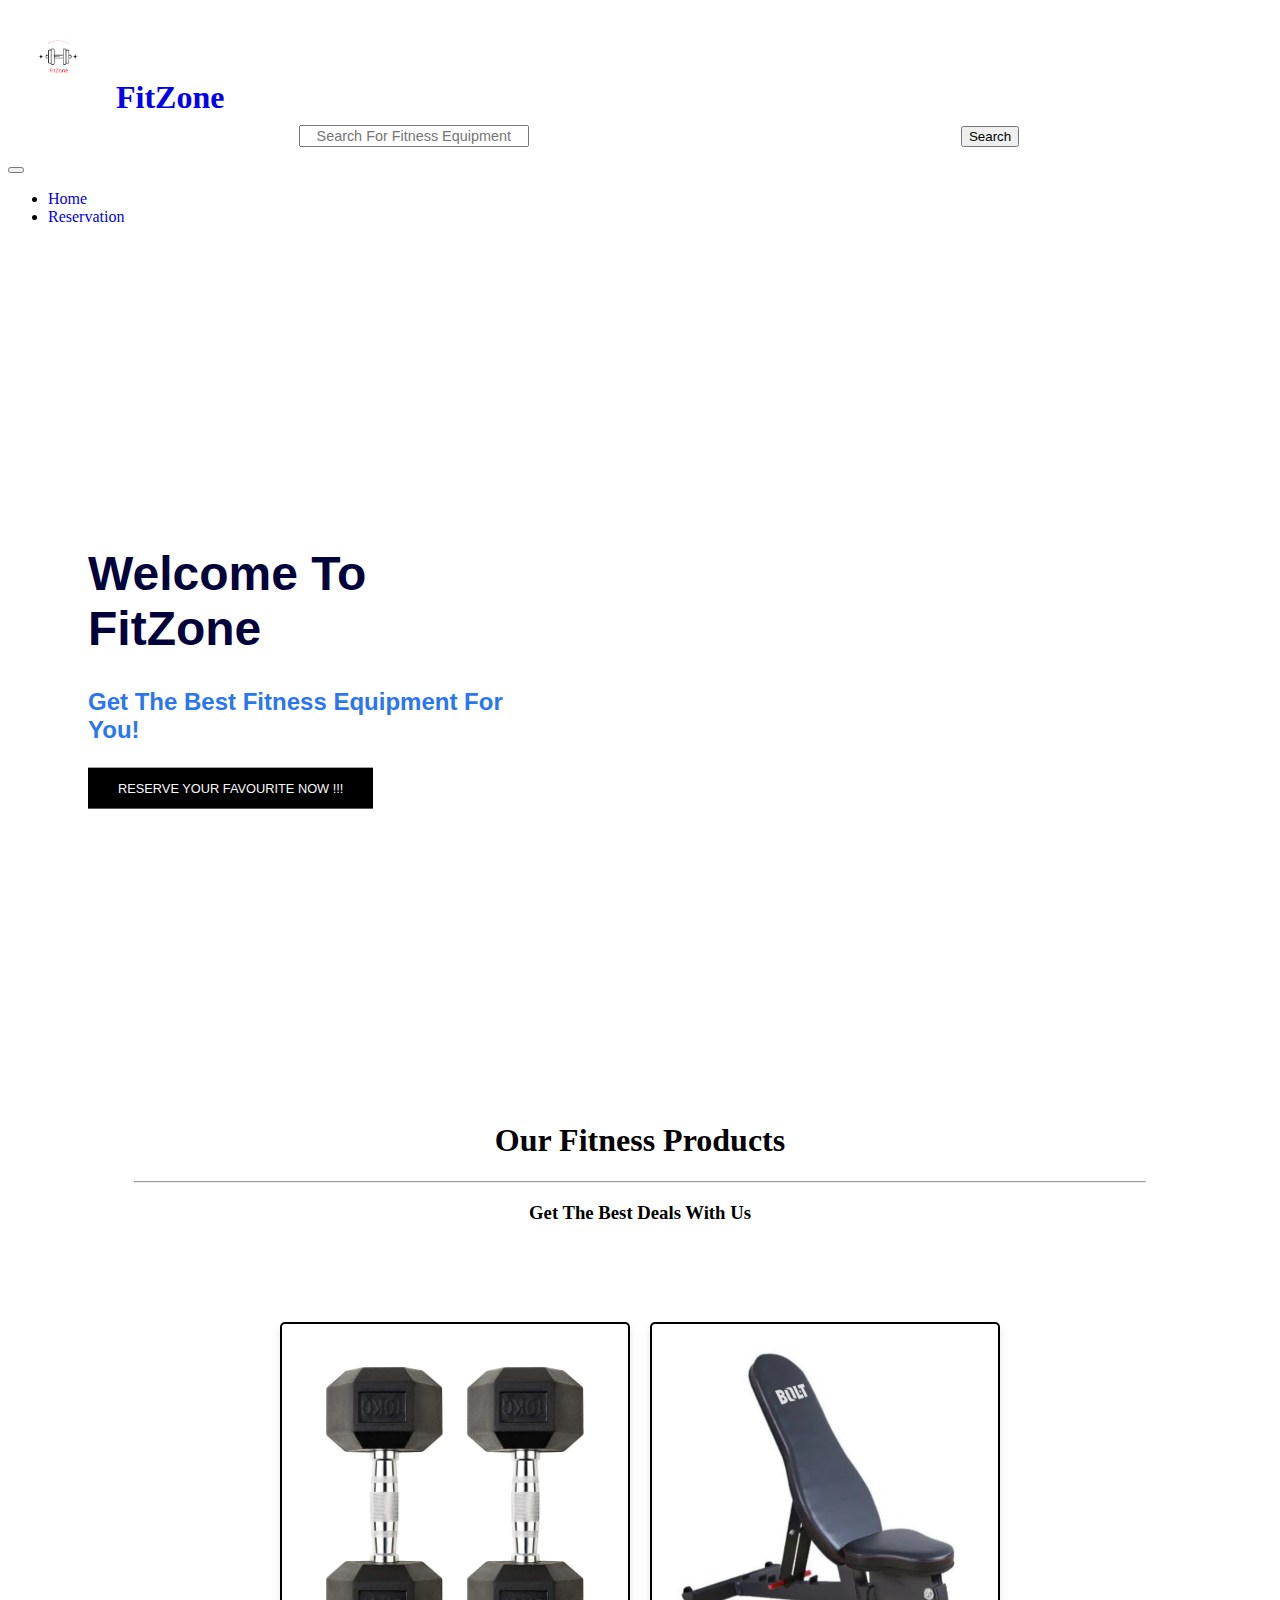
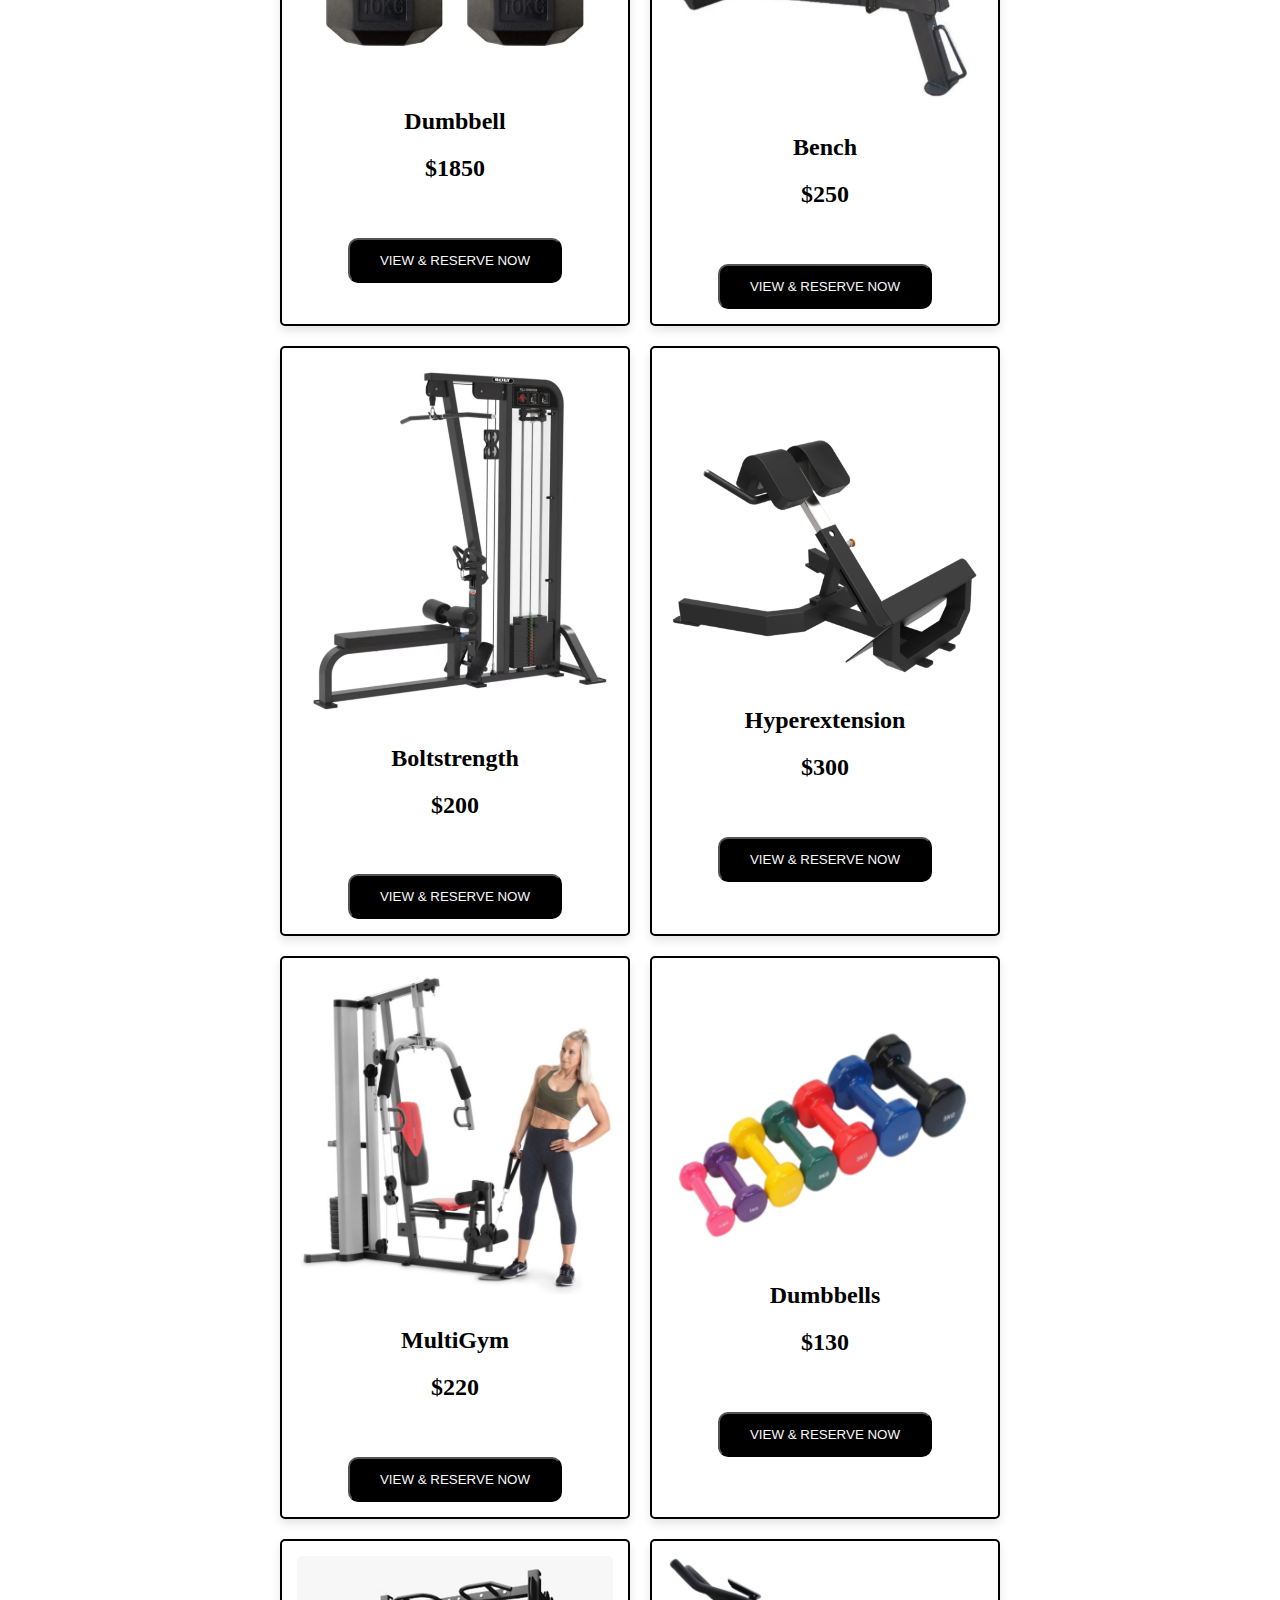
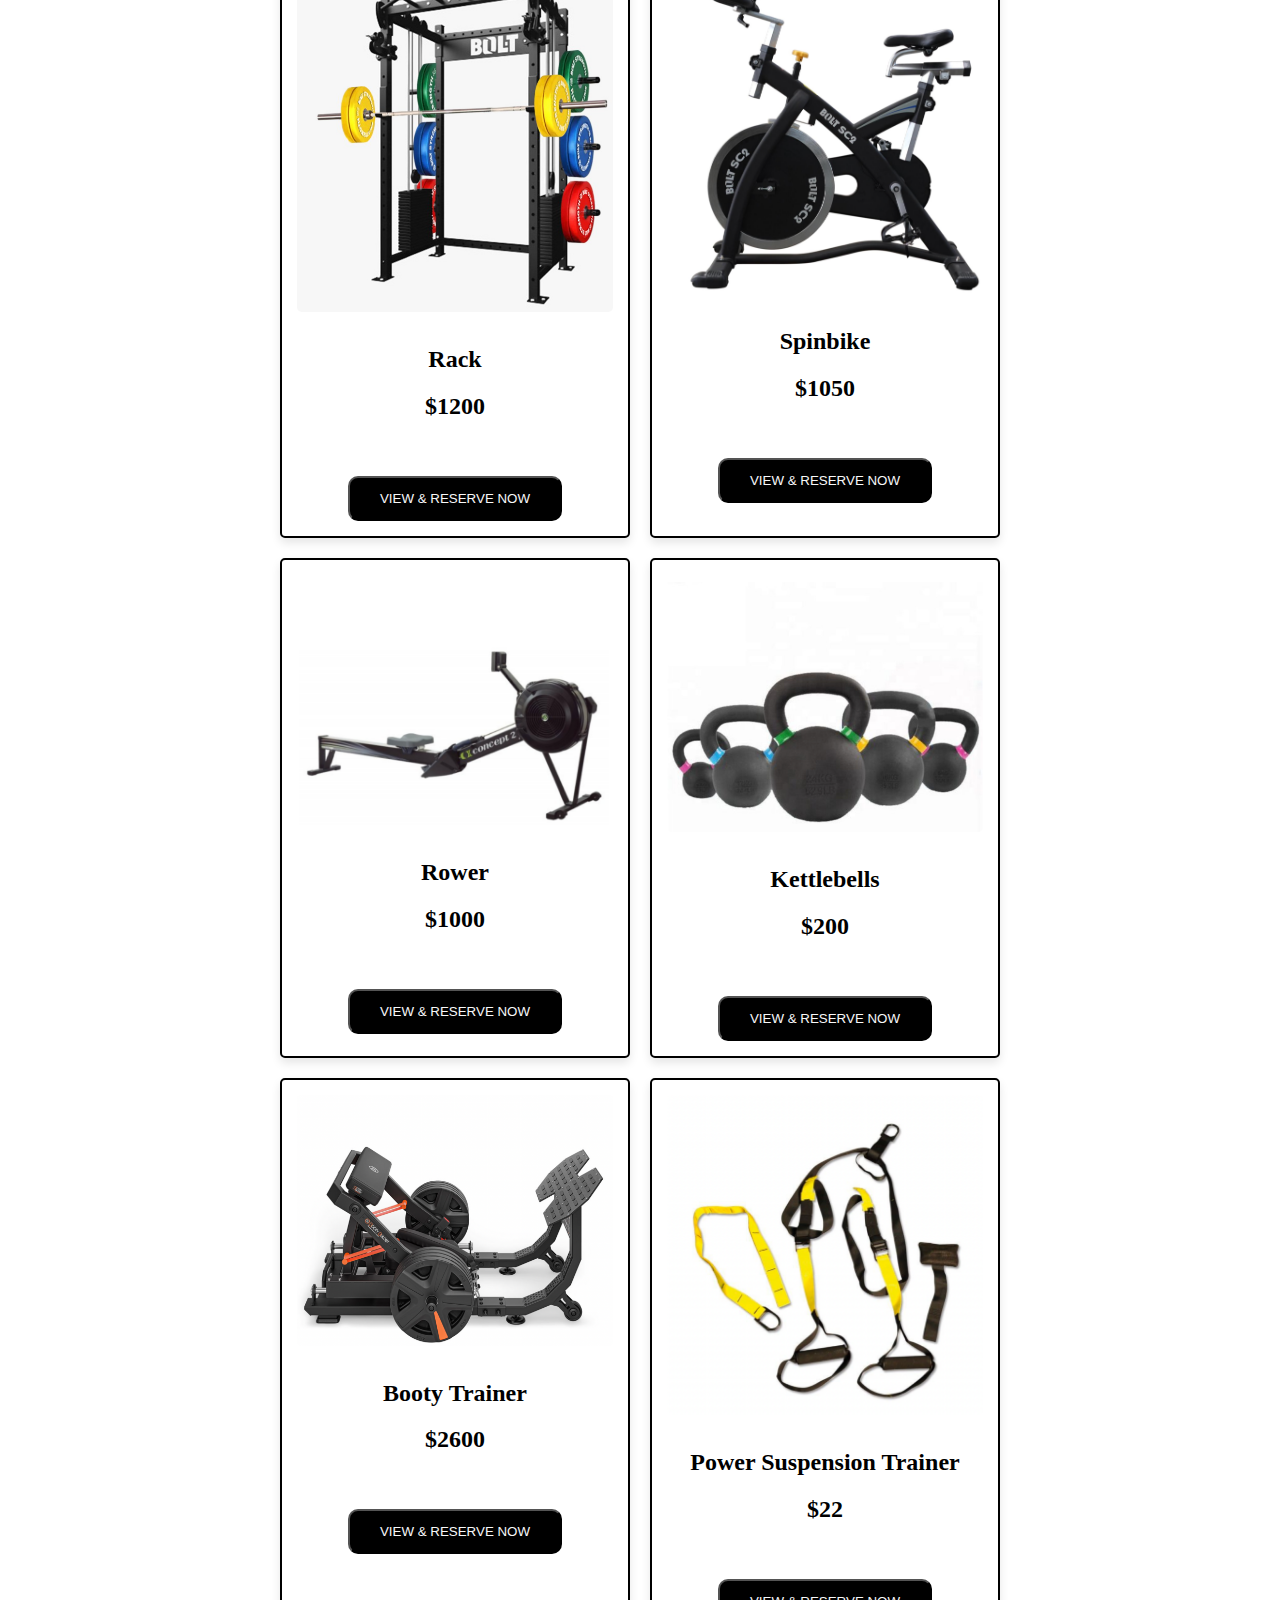
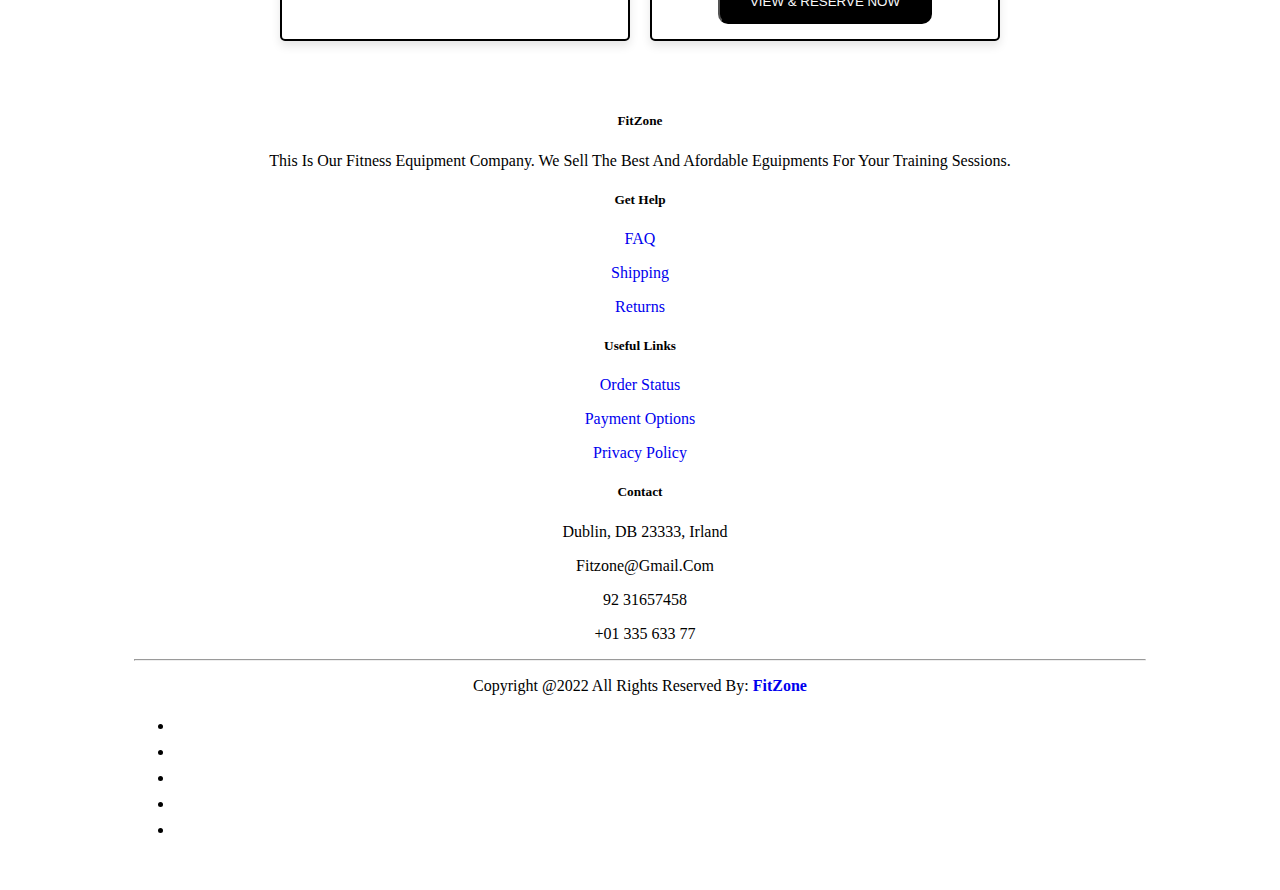
==== commit 9f11b9f2: "modified reservation" ====
--- a/index.html
+++ b/index.html
@@ -16,8 +16,8 @@
     <title>FitZone</title>
 
     <link href="./style/sytle.css" rel="stylesheet">
-  <!-- CSS only -->
-<link href="https://cdn.jsdelivr.net/npm/bootstrap@5.2.2/dist/css/bootstrap.min.css" rel="stylesheet" integrity="sha384-Zenh87qX5JnK2Jl0vWa8Ck2rdkQ2Bzep5IDxbcnCeuOxjzrPF/et3URy9Bv1WTRi" crossorigin="anonymous">
+    <!-- CSS only -->
+    <link href="https://cdn.jsdelivr.net/npm/bootstrap@5.2.2/dist/css/bootstrap.min.css" rel="stylesheet" integrity="sha384-Zenh87qX5JnK2Jl0vWa8Ck2rdkQ2Bzep5IDxbcnCeuOxjzrPF/et3URy9Bv1WTRi" crossorigin="anonymous">
 
 
 </head>
@@ -106,7 +106,186 @@
 
     <div class="container">
 
-       <div class="image-container">           
+       <div class="image-container">
+
+        <div class="image" data-title="treadmill">
+            <div onclick="window.location.href='productDetails.html';">
+           <img src="./img/dumbbell1.jpg" alt="">
+           <h2>Dumbbell</h2>
+           <h2>$1850 </h2>
+           
+           <i class="fa-solid fa-star"></i>
+           <i class="fa-solid fa-star"></i>
+           <i class="fa-solid fa-star"></i>
+           <i class="fa-solid fa-star-half-stroke"></i>
+           <br>
+           <br>
+           <button class="rev-btn">View & Reserve Now</button>
+</div>
+
+        </div>
+  
+        <div class="image" data-title="bench">
+            <div onclick="window.location.href='productDetails.html';">
+
+           <img src="./img/Bench.png" alt="bench">
+           <h2>Bench</h2>
+           <h2>$250 </h2>
+
+           <i class="fa-solid fa-star"></i>
+           <i class="fa-solid fa-star"></i>
+           <i class="fa-solid fa-star"></i>
+           <i class="fa-solid fa-star"></i>
+           <br>
+           <br>
+           <button class="rev-btn">View & Reserve Now</button>
+            </div>
+        </div>
+  
+        <div class="image" data-title="boltstrength">
+           <img src="./img/Boltstrength.png" alt="">
+           <h2>Boltstrength</h2>
+           <h2>$200 </h2>
+           <i class="fa-solid fa-star"></i>
+           <i class="fa-solid fa-star"></i>
+           <i class="fa-solid fa-star"></i>
+           <i class="fa-solid fa-star"></i>
+           <i class="fa-regular fa-star"></i>
+           <br>
+           <br>
+           <button class="rev-btn">View & Reserve Now</button>
+        </div>
+  
+        <div class="image" data-title="hyperextension">
+           <img src="./img/Hyperextension.png" alt="">
+           <h2>Hyperextension</h2>
+           <h2>$300 </h2>
+
+           <i class="fa-solid fa-star"></i>
+           <i class="fa-solid fa-star"></i>
+           <i class="fa-solid fa-star"></i>
+           <i class="fa-solid fa-star"></i>
+           <br>
+           <br>
+           <button class="rev-btn" onclick a href="./index.html">View & Reserve Now</button>
+
+        </div>
+  
+        <div class="image" data-title="multigym">
+           <img src="./img/MultiGym.png" alt="">
+           <h2>MultiGym</h2>
+           <h2>$220 </h2>
+           <i class="fa-solid fa-star"></i>
+           <i class="fa-solid fa-star"></i>
+           <i class="fa-solid fa-star"></i>
+           <i class="fa-regular fa-star"></i>
+           <br>
+           <br>
+           <button class="rev-btn">View & Reserve Now</button>
+
+        </div>
+  
+        <div class="image" data-title="dumbbells">
+           <img src="./img/Dumbbells.png" alt="">
+           <h2>Dumbbells</h2>
+           <h2>$130 </h2>
+
+           <i class="fa-solid fa-star"></i>
+           <i class="fa-solid fa-star"></i>
+           <i class="fa-solid fa-star"></i>
+           <i class="fa-solid fa-star-half-stroke"></i>
+           <br>
+           <br>
+           <button class="rev-btn">View & Reserve Now</button>
+
+        </div>
+  
+        <div class="image" data-title="rack">
+           <img src="./img/Rack.png" alt="">
+           <h2>Rack</h2>
+           <h2>$1200 </h2>
+
+           <i class="fa-solid fa-star"></i>
+           <i class="fa-solid fa-star"></i>
+           <i class="fa-solid fa-star"></i>
+           <i class="fa-regular fa-star"></i>
+           <br>
+           <br>
+           <button class="rev-btn">View & Reserve Now</button>
+
+        </div>
+  
+        <div class="image" data-title="spinbike">
+           <img src="./img/Spinbike.png" alt="">
+           <h2>Spinbike</h2>
+           <h2>$1050</h2>
+
+           <i class="fa-solid fa-star"></i>
+           <i class="fa-solid fa-star"></i>
+           <i class="fa-solid fa-star"></i>
+           <i class="fa-solid fa-star"></i>
+           <br>
+           <br>
+           <button class="rev-btn">View & Reserve Now</button>
+
+        </div>
+  
+        <div class="image" data-title="rower">
+           <img src="./img/Rower.png" alt="">
+           <h2>Rower</h2>
+           <h2>$1000</h2>
+           <i class="fa-solid fa-star"></i>
+           <i class="fa-solid fa-star"></i>
+           <i class="fa-solid fa-star"></i>
+           <i class="fa-solid fa-star-half-stroke"></i>
+           <br>
+           <br>
+           <button class="rev-btn">View & Reserve Now</button>
+
+        </div>
+
+        <div class="image" data-title="kettlebells">
+            <img src="./img/Kettlebells.png" alt="">
+            <h2>Kettlebells</h2>
+            <h2>$200 </h2>
+            <i class="fa-solid fa-star"></i>
+            <i class="fa-solid fa-star"></i>
+            <i class="fa-solid fa-star"></i>
+            <i class="fa-solid fa-star"></i>
+            <br>
+            <br>
+            <button class="rev-btn">View & Reserve Now</button>
+
+         </div>
+
+         <div class="image" data-title="booty trainer">
+            <img src="./img/Booty Trainer.png" alt="">
+            <h2>Booty Trainer</h2>
+            <h2>$2600 </h2>
+            <i class="fa-solid fa-star"></i>
+            <i class="fa-solid fa-star"></i>
+            <i class="fa-solid fa-star"></i>
+            <i class="fa-solid fa-star-half-stroke"></i>
+            <br>
+            <br>
+            <button class="rev-btn">View & Reserve Now</button>
+
+         </div>
+
+         <div class="image" data-title="power suspension trainer">
+            <img src="./img/Power Suspension Trainer.png" alt="">
+            <h2>Power Suspension Trainer</h2>
+            <h2>$22 </h2>
+            <i class="fa-solid fa-star"></i>
+            <i class="fa-solid fa-star"></i>
+            <i class="fa-solid fa-star"></i>
+            <i class="fa-solid fa-star"></i>
+            <br>
+            <br>
+            <button class="rev-btn">View & Reserve Now</button>
+
+         </div>
+  
      </div>
   
   </div>
@@ -119,32 +298,33 @@
                 <div class="row text-center text-md-left">
                     <div class="col-md-3 col-lg-3 col-xl-3 mx-auto mt-3">
                         <h5 class="text uppercase mb-4 font-weight-bold text-primary">FitZone</h5>
-                        <p>This is our Fitness Equipment company. We sell the best and afordable eguipments for your training sessions</p>
+                        <p>This is our Fitness Equipment company. We sell the best and afordable eguipments for your training sessions.</p>
     
                     </div>
                     <div class="col-md-2 col-lg-2 col-xl-2 mx-auto mt-3">
-                        <h5 class="text-uppercase mb-4 font-weight-bold text-primary">Products</h5>
+                        <h5 class="text-uppercase mb-4 font-weight-bold text-primary">Get Help</h5>
                         <p>
-                            <a href="#" class="text-white" style="text-decoration: none;">The Providers</a>
+                            <a href="#" class="text-white" style="text-decoration: none;">FAQ</a>
                         </p>
                         <p>
-                            <a href="#" class="text-white" style="text-decoration: none;">Creativity</a>
+                            <a href="#" class="text-white" style="text-decoration: none;">Shipping</a>
                         </p>
                         <p>
-                            <a href="#" class="text-white" style="text-decoration: none;">SourceFiles</a>
+                            <a href="#" class="text-white" style="text-decoration: none;">Returns</a>
                         </p>
+                
                     </div>
     
                         <div class="col-md-3 col-lg-2 col-xl-2 mx-auto mt-3">
                             <h5 class="text-uppercase mb-4 font-weight-bold text-primary">Useful Links</h5>
                             <p>
-                                <a href="#" class="text-white" style="text-decoration: none;">The Providers</a>
-                            </p>
-                            <p>
-                                <a href="#" class="text-white" style="text-decoration: none;">Creativity</a>
-                            </p>
-                            <p>
-                                <a href="#" class="text-white" style="text-decoration: none;">SourceFiles</a>
+                                <a href="#" class="text-white" style="text-decoration: none;">Order Status</a>
+                            </p>
+                            <p>
+                                <a href="#" class="text-white" style="text-decoration: none;">Payment Options</a>
+                            </p>
+                            <p>
+                                <a href="#" class="text-white" style="text-decoration: none;">Privacy Policy</a>
                             </p>
                         </div>
     
@@ -157,7 +337,7 @@
                                 <i class="fas fa-envelope mr-3" style="padding-right: 10px;"></i>fitzone@gmail.com
                             </p>
                             <p>
-                                <i class="fas fa-phone mr-3" style="padding-right: 10px;"></i>92 31655444378
+                                <i class="fas fa-phone mr-3" style="padding-right: 10px;"></i>92 31657458
                             </p>
                             <p>
                                 <i class="fas fa-print mr-3" style="padding-right: 10px;"></i>+01 335 633 77
@@ -216,8 +396,7 @@
 
 <script src="./javascript/script.js"></script>
 
-       <script src="./javascript/product.js">
-         </script>
+
 </body>
 
 </html>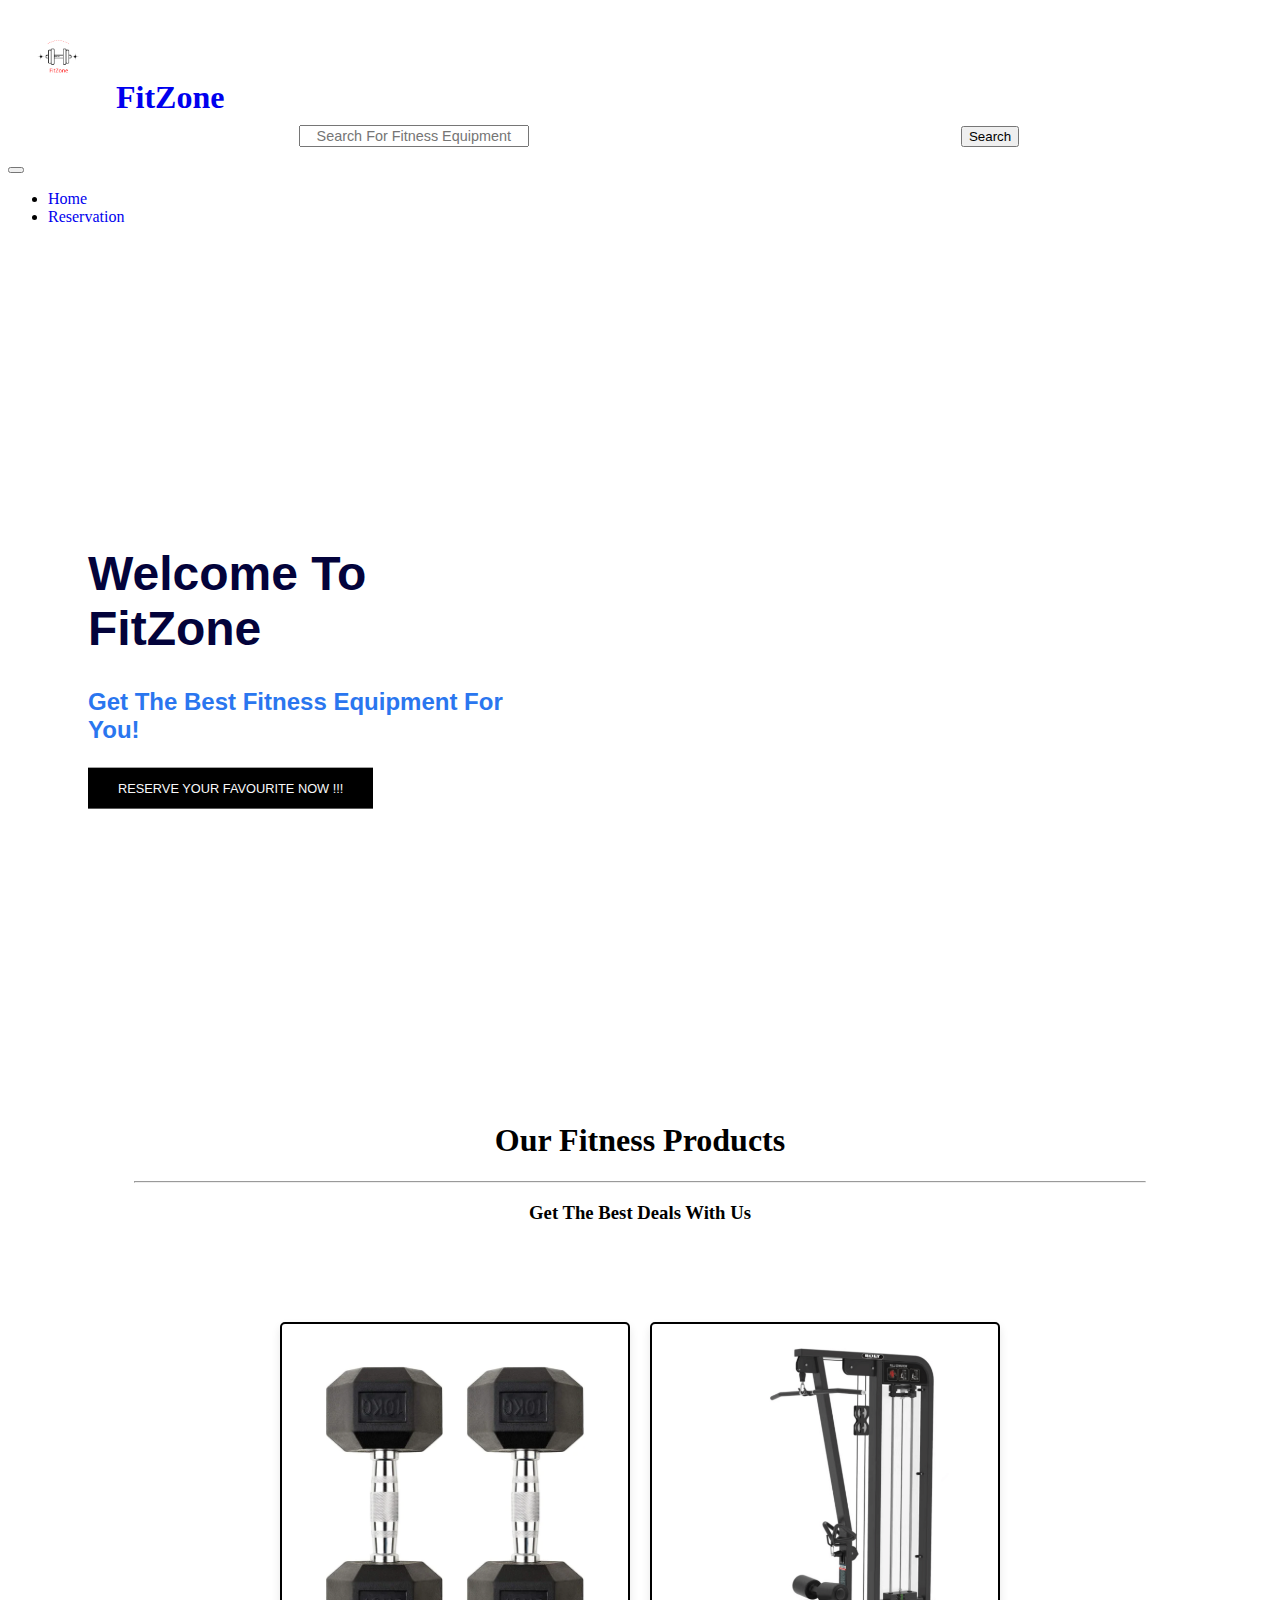
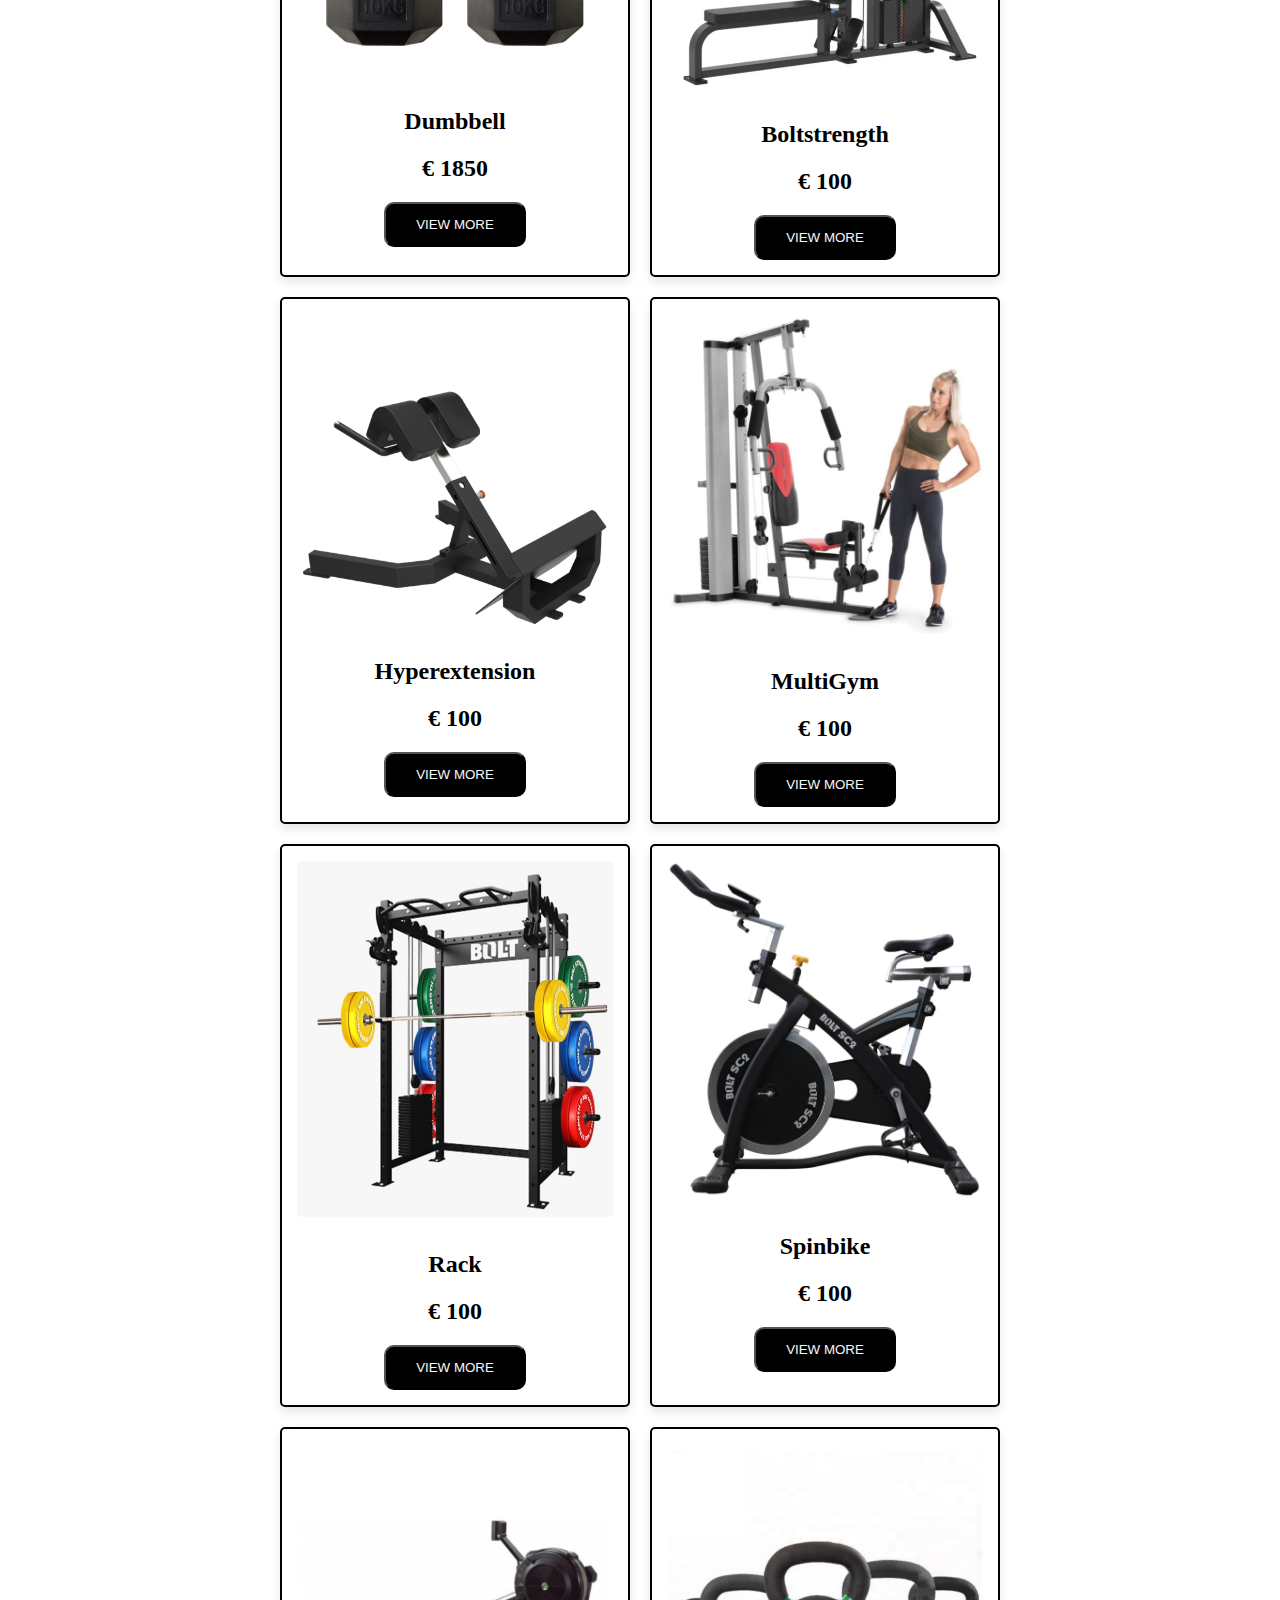
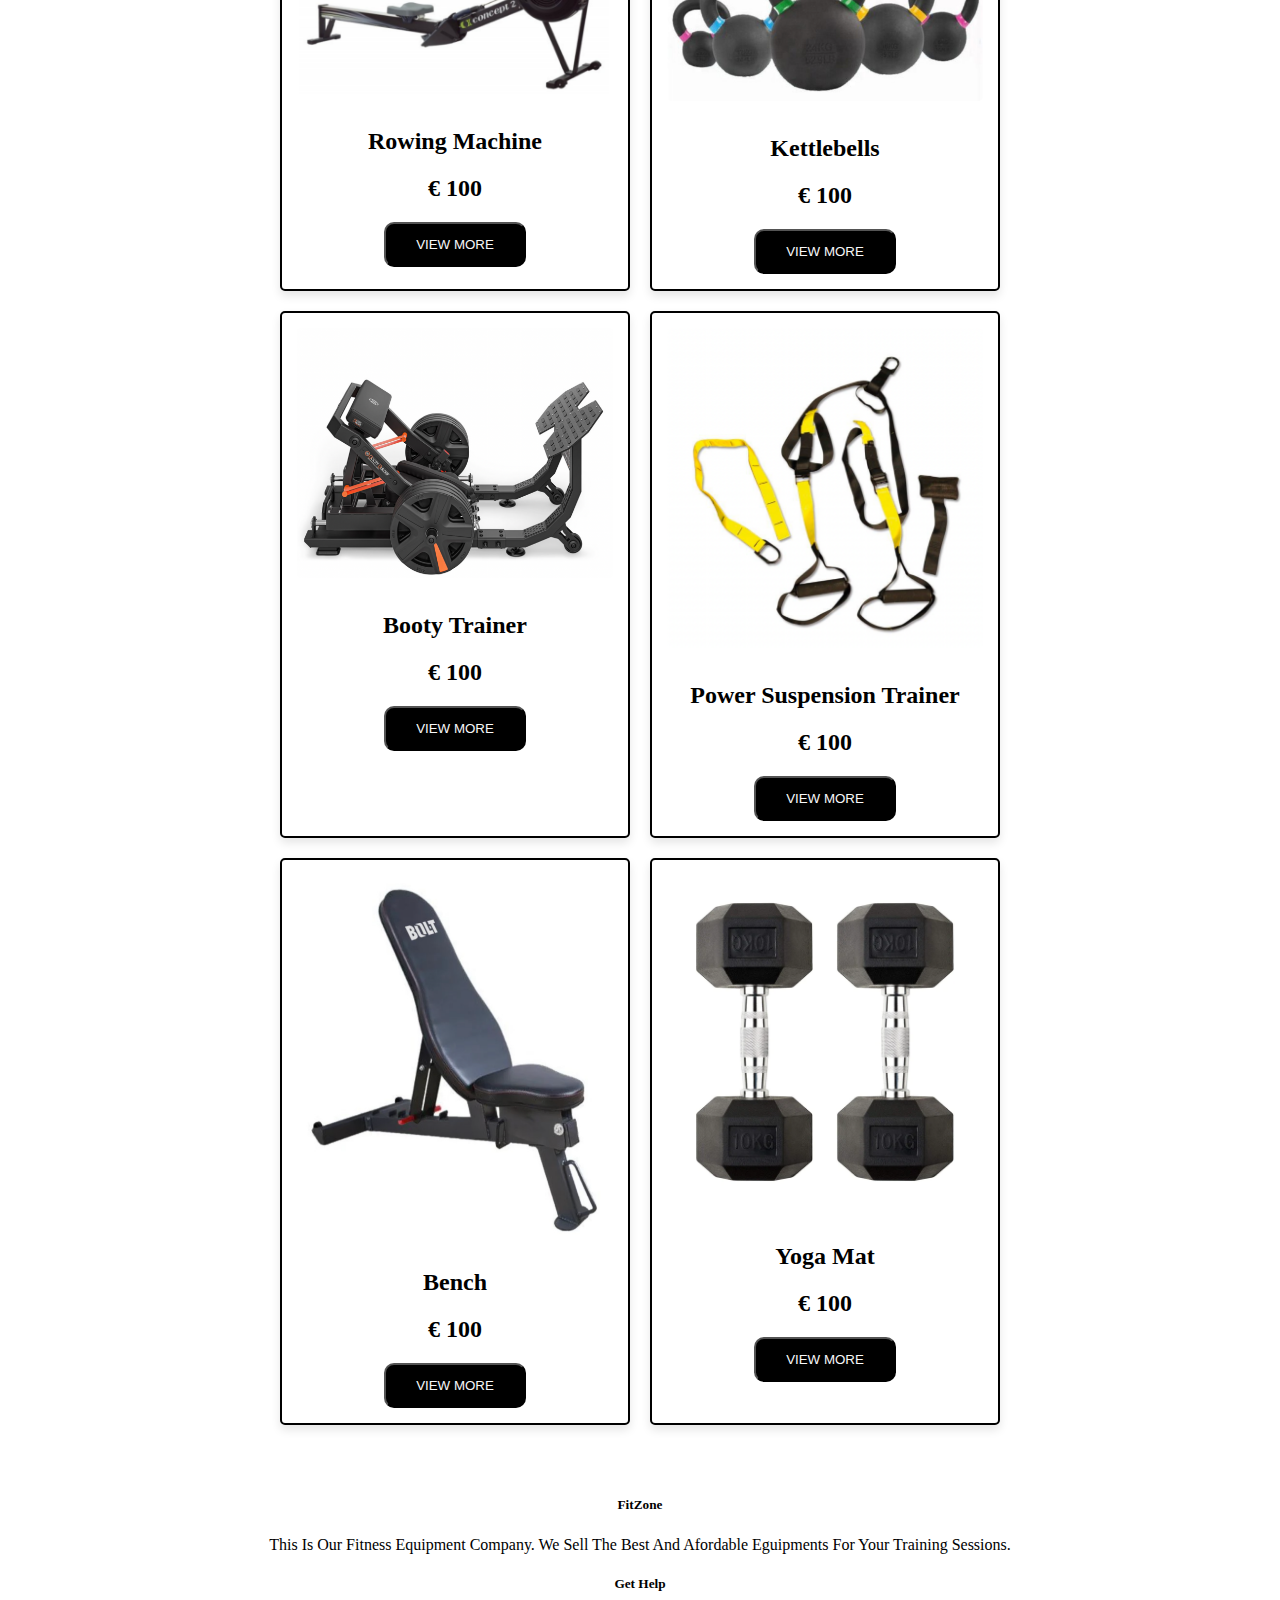
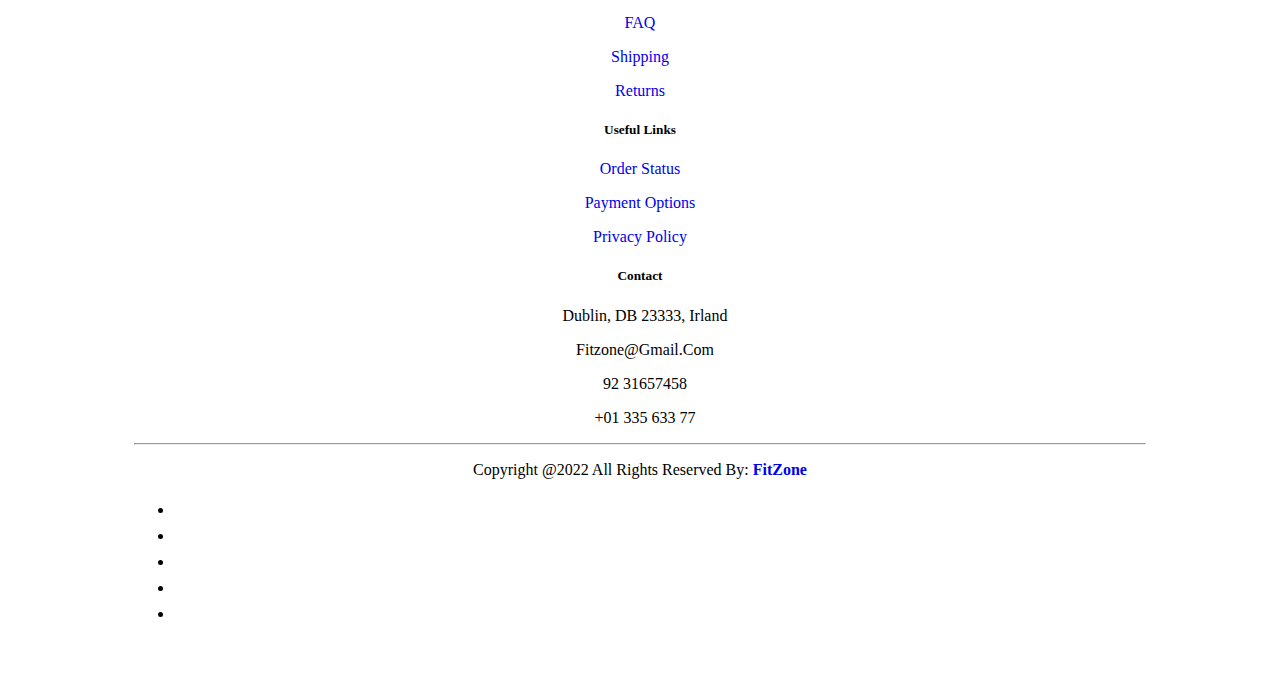
==== commit e8b1546c: "Merge branch 'main' of https://github.com/NabilRay/CA1_WebAndMobile" ====
--- a/index.html
+++ b/index.html
@@ -106,186 +106,7 @@
 
     <div class="container">
 
-       <div class="image-container">
-
-        <div class="image" data-title="treadmill">
-            <div onclick="window.location.href='productDetails.html';">
-           <img src="./img/dumbbell1.jpg" alt="">
-           <h2>Dumbbell</h2>
-           <h2>$1850 </h2>
-           
-           <i class="fa-solid fa-star"></i>
-           <i class="fa-solid fa-star"></i>
-           <i class="fa-solid fa-star"></i>
-           <i class="fa-solid fa-star-half-stroke"></i>
-           <br>
-           <br>
-           <button class="rev-btn">View & Reserve Now</button>
-</div>
-
-        </div>
-  
-        <div class="image" data-title="bench">
-            <div onclick="window.location.href='productDetails.html';">
-
-           <img src="./img/Bench.png" alt="bench">
-           <h2>Bench</h2>
-           <h2>$250 </h2>
-
-           <i class="fa-solid fa-star"></i>
-           <i class="fa-solid fa-star"></i>
-           <i class="fa-solid fa-star"></i>
-           <i class="fa-solid fa-star"></i>
-           <br>
-           <br>
-           <button class="rev-btn">View & Reserve Now</button>
-            </div>
-        </div>
-  
-        <div class="image" data-title="boltstrength">
-           <img src="./img/Boltstrength.png" alt="">
-           <h2>Boltstrength</h2>
-           <h2>$200 </h2>
-           <i class="fa-solid fa-star"></i>
-           <i class="fa-solid fa-star"></i>
-           <i class="fa-solid fa-star"></i>
-           <i class="fa-solid fa-star"></i>
-           <i class="fa-regular fa-star"></i>
-           <br>
-           <br>
-           <button class="rev-btn">View & Reserve Now</button>
-        </div>
-  
-        <div class="image" data-title="hyperextension">
-           <img src="./img/Hyperextension.png" alt="">
-           <h2>Hyperextension</h2>
-           <h2>$300 </h2>
-
-           <i class="fa-solid fa-star"></i>
-           <i class="fa-solid fa-star"></i>
-           <i class="fa-solid fa-star"></i>
-           <i class="fa-solid fa-star"></i>
-           <br>
-           <br>
-           <button class="rev-btn" onclick a href="./index.html">View & Reserve Now</button>
-
-        </div>
-  
-        <div class="image" data-title="multigym">
-           <img src="./img/MultiGym.png" alt="">
-           <h2>MultiGym</h2>
-           <h2>$220 </h2>
-           <i class="fa-solid fa-star"></i>
-           <i class="fa-solid fa-star"></i>
-           <i class="fa-solid fa-star"></i>
-           <i class="fa-regular fa-star"></i>
-           <br>
-           <br>
-           <button class="rev-btn">View & Reserve Now</button>
-
-        </div>
-  
-        <div class="image" data-title="dumbbells">
-           <img src="./img/Dumbbells.png" alt="">
-           <h2>Dumbbells</h2>
-           <h2>$130 </h2>
-
-           <i class="fa-solid fa-star"></i>
-           <i class="fa-solid fa-star"></i>
-           <i class="fa-solid fa-star"></i>
-           <i class="fa-solid fa-star-half-stroke"></i>
-           <br>
-           <br>
-           <button class="rev-btn">View & Reserve Now</button>
-
-        </div>
-  
-        <div class="image" data-title="rack">
-           <img src="./img/Rack.png" alt="">
-           <h2>Rack</h2>
-           <h2>$1200 </h2>
-
-           <i class="fa-solid fa-star"></i>
-           <i class="fa-solid fa-star"></i>
-           <i class="fa-solid fa-star"></i>
-           <i class="fa-regular fa-star"></i>
-           <br>
-           <br>
-           <button class="rev-btn">View & Reserve Now</button>
-
-        </div>
-  
-        <div class="image" data-title="spinbike">
-           <img src="./img/Spinbike.png" alt="">
-           <h2>Spinbike</h2>
-           <h2>$1050</h2>
-
-           <i class="fa-solid fa-star"></i>
-           <i class="fa-solid fa-star"></i>
-           <i class="fa-solid fa-star"></i>
-           <i class="fa-solid fa-star"></i>
-           <br>
-           <br>
-           <button class="rev-btn">View & Reserve Now</button>
-
-        </div>
-  
-        <div class="image" data-title="rower">
-           <img src="./img/Rower.png" alt="">
-           <h2>Rower</h2>
-           <h2>$1000</h2>
-           <i class="fa-solid fa-star"></i>
-           <i class="fa-solid fa-star"></i>
-           <i class="fa-solid fa-star"></i>
-           <i class="fa-solid fa-star-half-stroke"></i>
-           <br>
-           <br>
-           <button class="rev-btn">View & Reserve Now</button>
-
-        </div>
-
-        <div class="image" data-title="kettlebells">
-            <img src="./img/Kettlebells.png" alt="">
-            <h2>Kettlebells</h2>
-            <h2>$200 </h2>
-            <i class="fa-solid fa-star"></i>
-            <i class="fa-solid fa-star"></i>
-            <i class="fa-solid fa-star"></i>
-            <i class="fa-solid fa-star"></i>
-            <br>
-            <br>
-            <button class="rev-btn">View & Reserve Now</button>
-
-         </div>
-
-         <div class="image" data-title="booty trainer">
-            <img src="./img/Booty Trainer.png" alt="">
-            <h2>Booty Trainer</h2>
-            <h2>$2600 </h2>
-            <i class="fa-solid fa-star"></i>
-            <i class="fa-solid fa-star"></i>
-            <i class="fa-solid fa-star"></i>
-            <i class="fa-solid fa-star-half-stroke"></i>
-            <br>
-            <br>
-            <button class="rev-btn">View & Reserve Now</button>
-
-         </div>
-
-         <div class="image" data-title="power suspension trainer">
-            <img src="./img/Power Suspension Trainer.png" alt="">
-            <h2>Power Suspension Trainer</h2>
-            <h2>$22 </h2>
-            <i class="fa-solid fa-star"></i>
-            <i class="fa-solid fa-star"></i>
-            <i class="fa-solid fa-star"></i>
-            <i class="fa-solid fa-star"></i>
-            <br>
-            <br>
-            <button class="rev-btn">View & Reserve Now</button>
-
-         </div>
-  
+       <div class="image-container">           
      </div>
   
   </div>
@@ -396,7 +217,8 @@
 
 <script src="./javascript/script.js"></script>
 
-
+       <script src="./javascript/product.js">
+         </script>
 </body>
 
 </html>